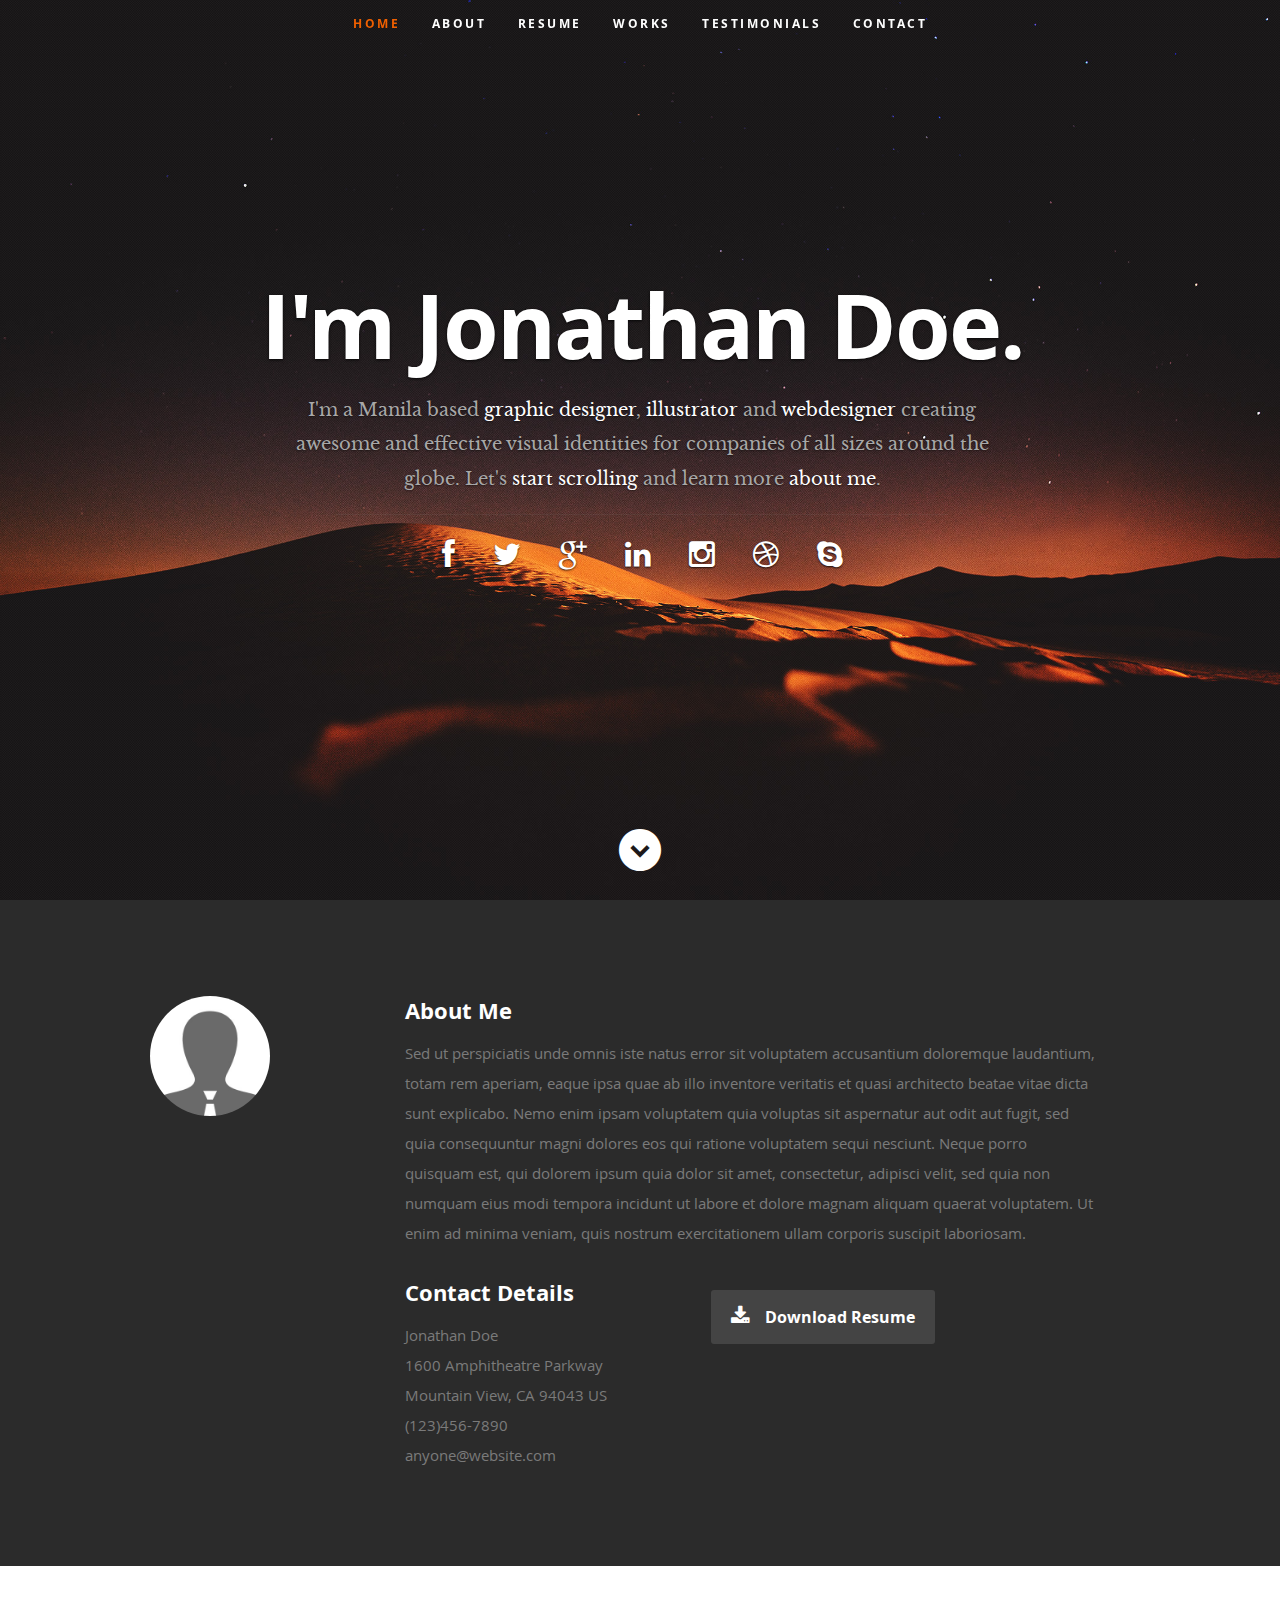
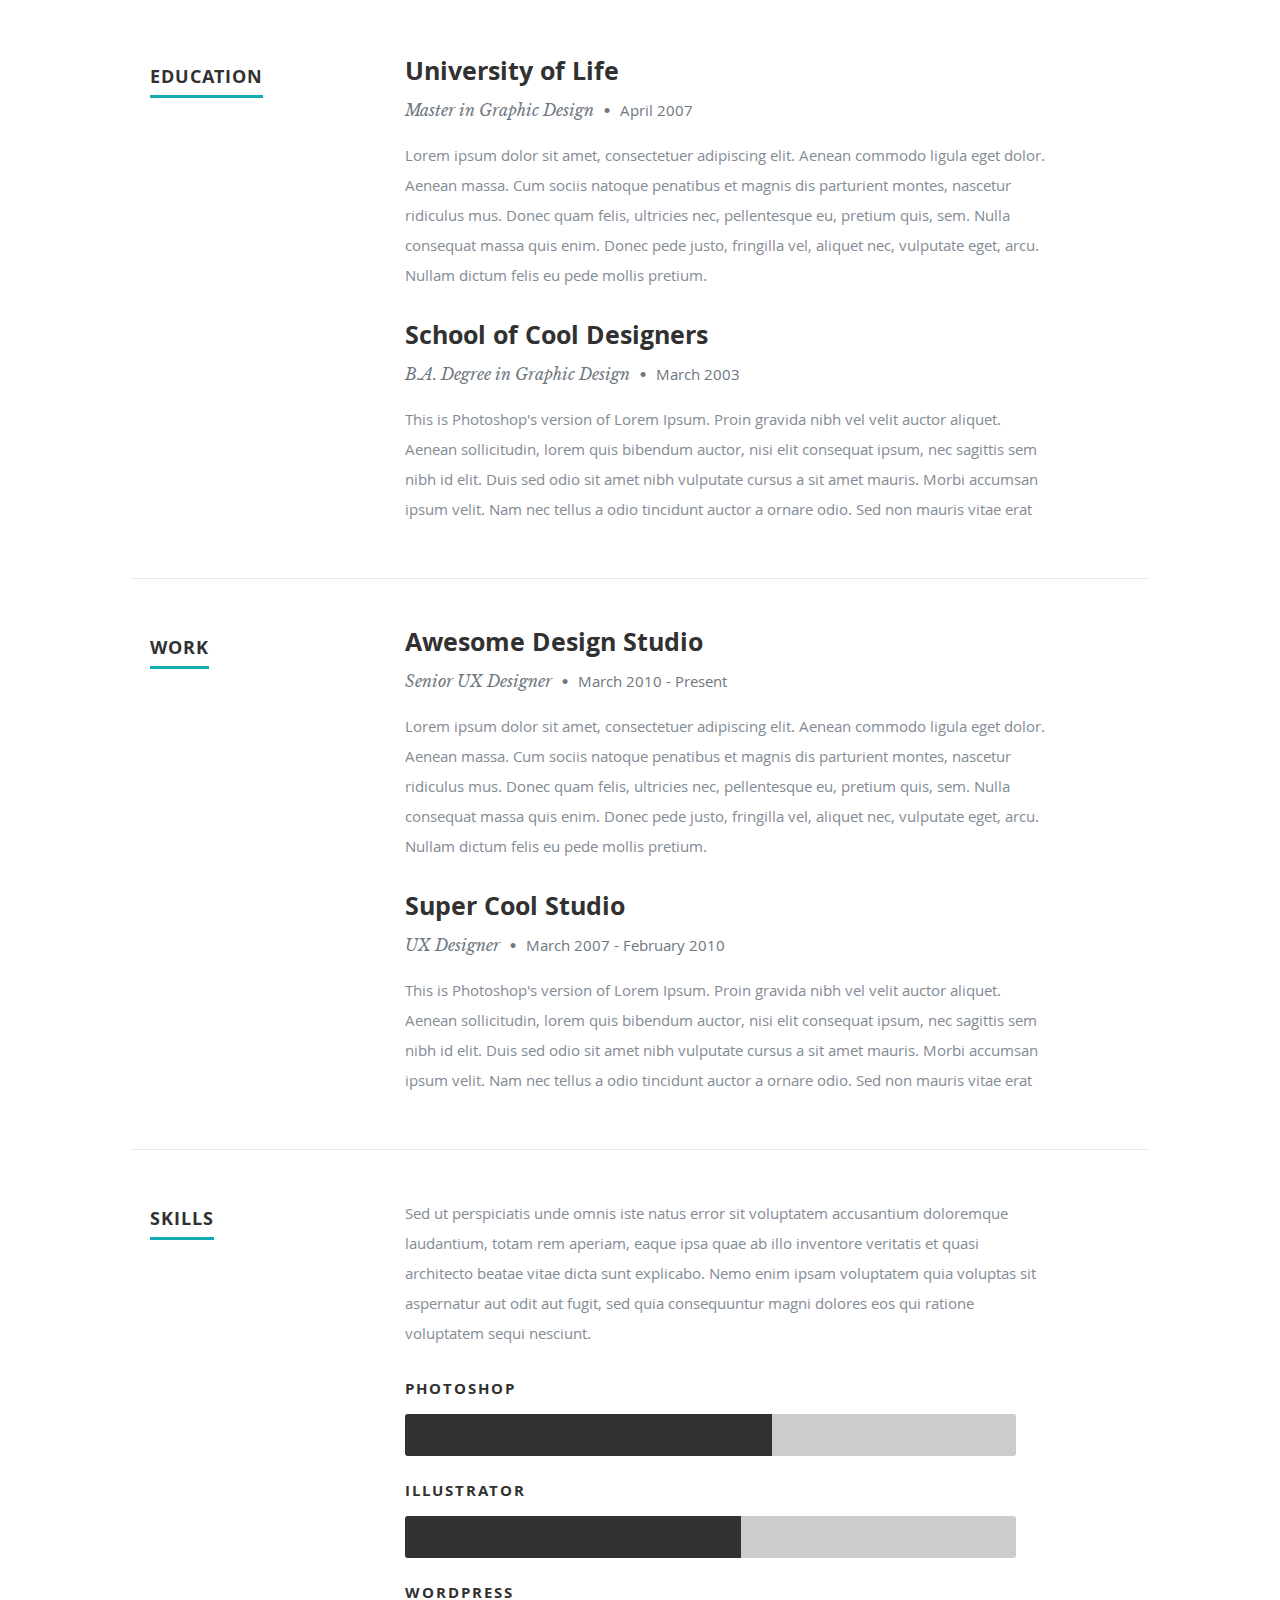
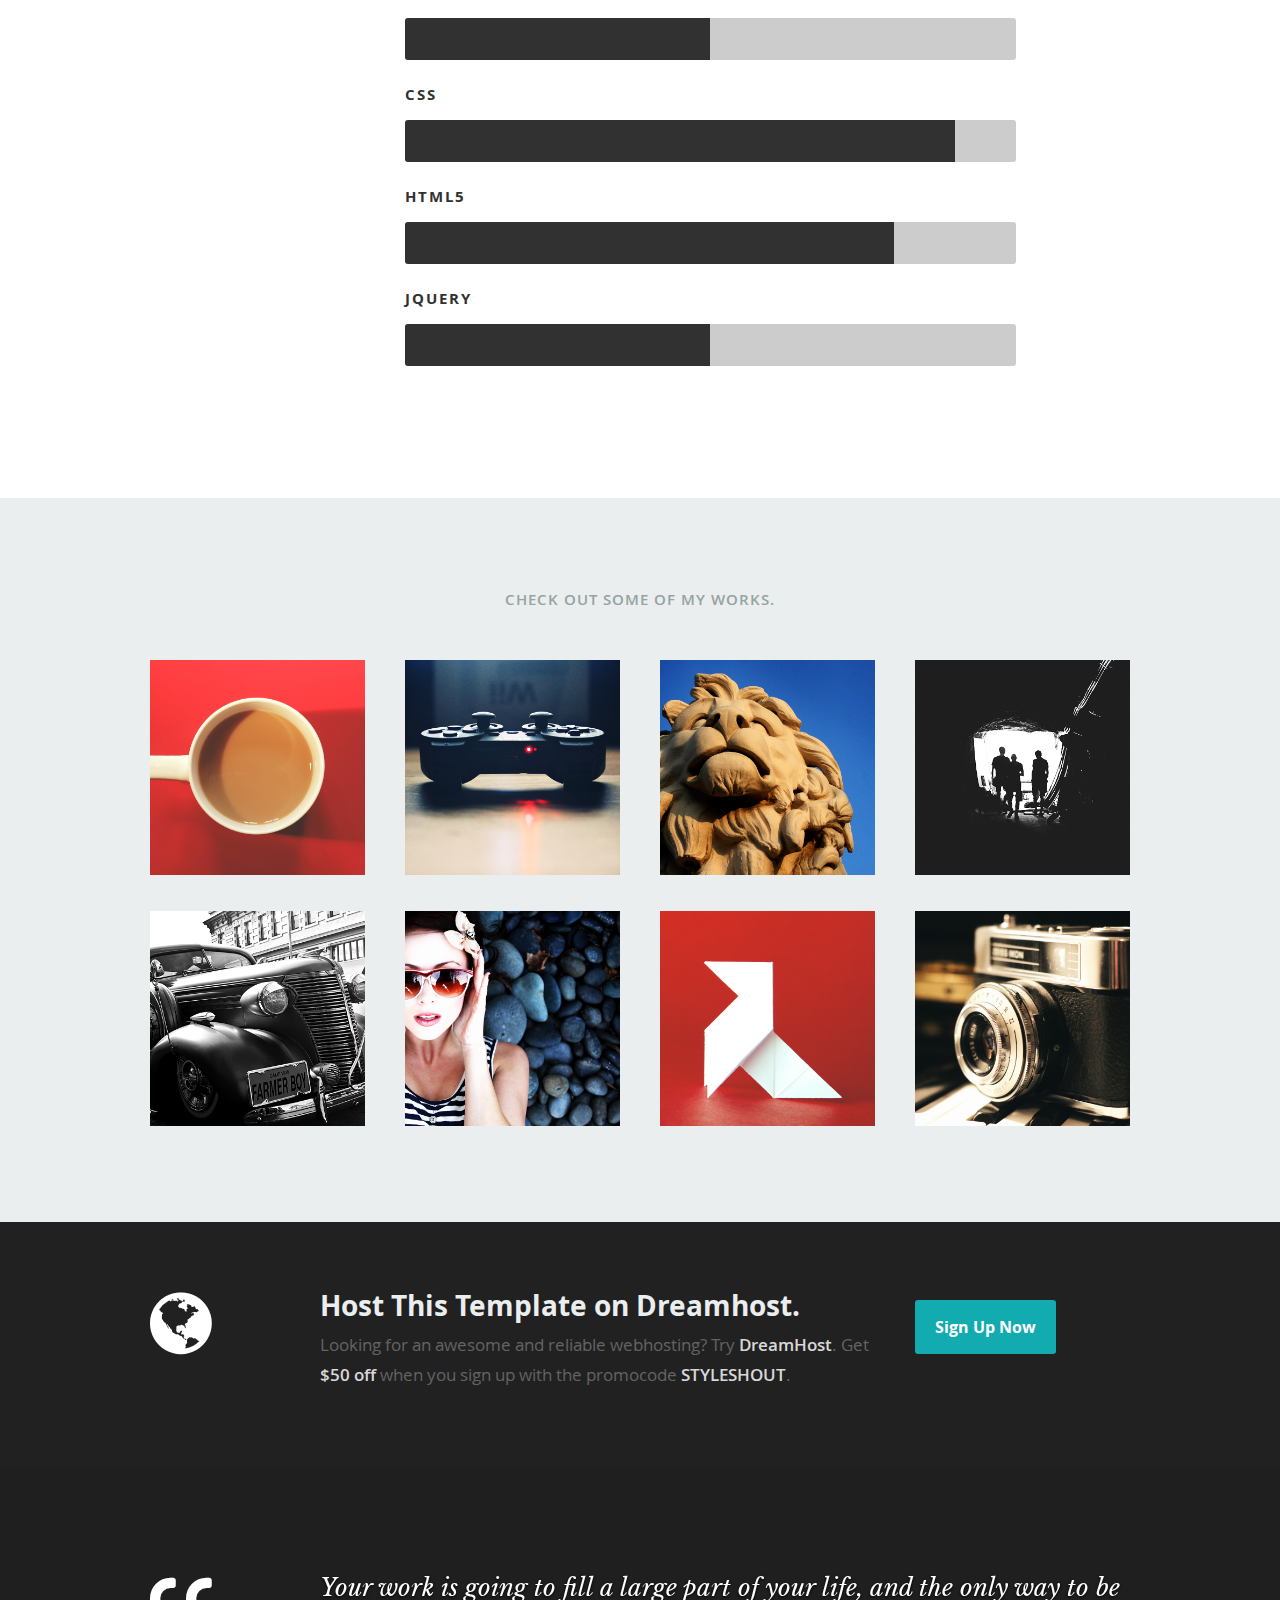
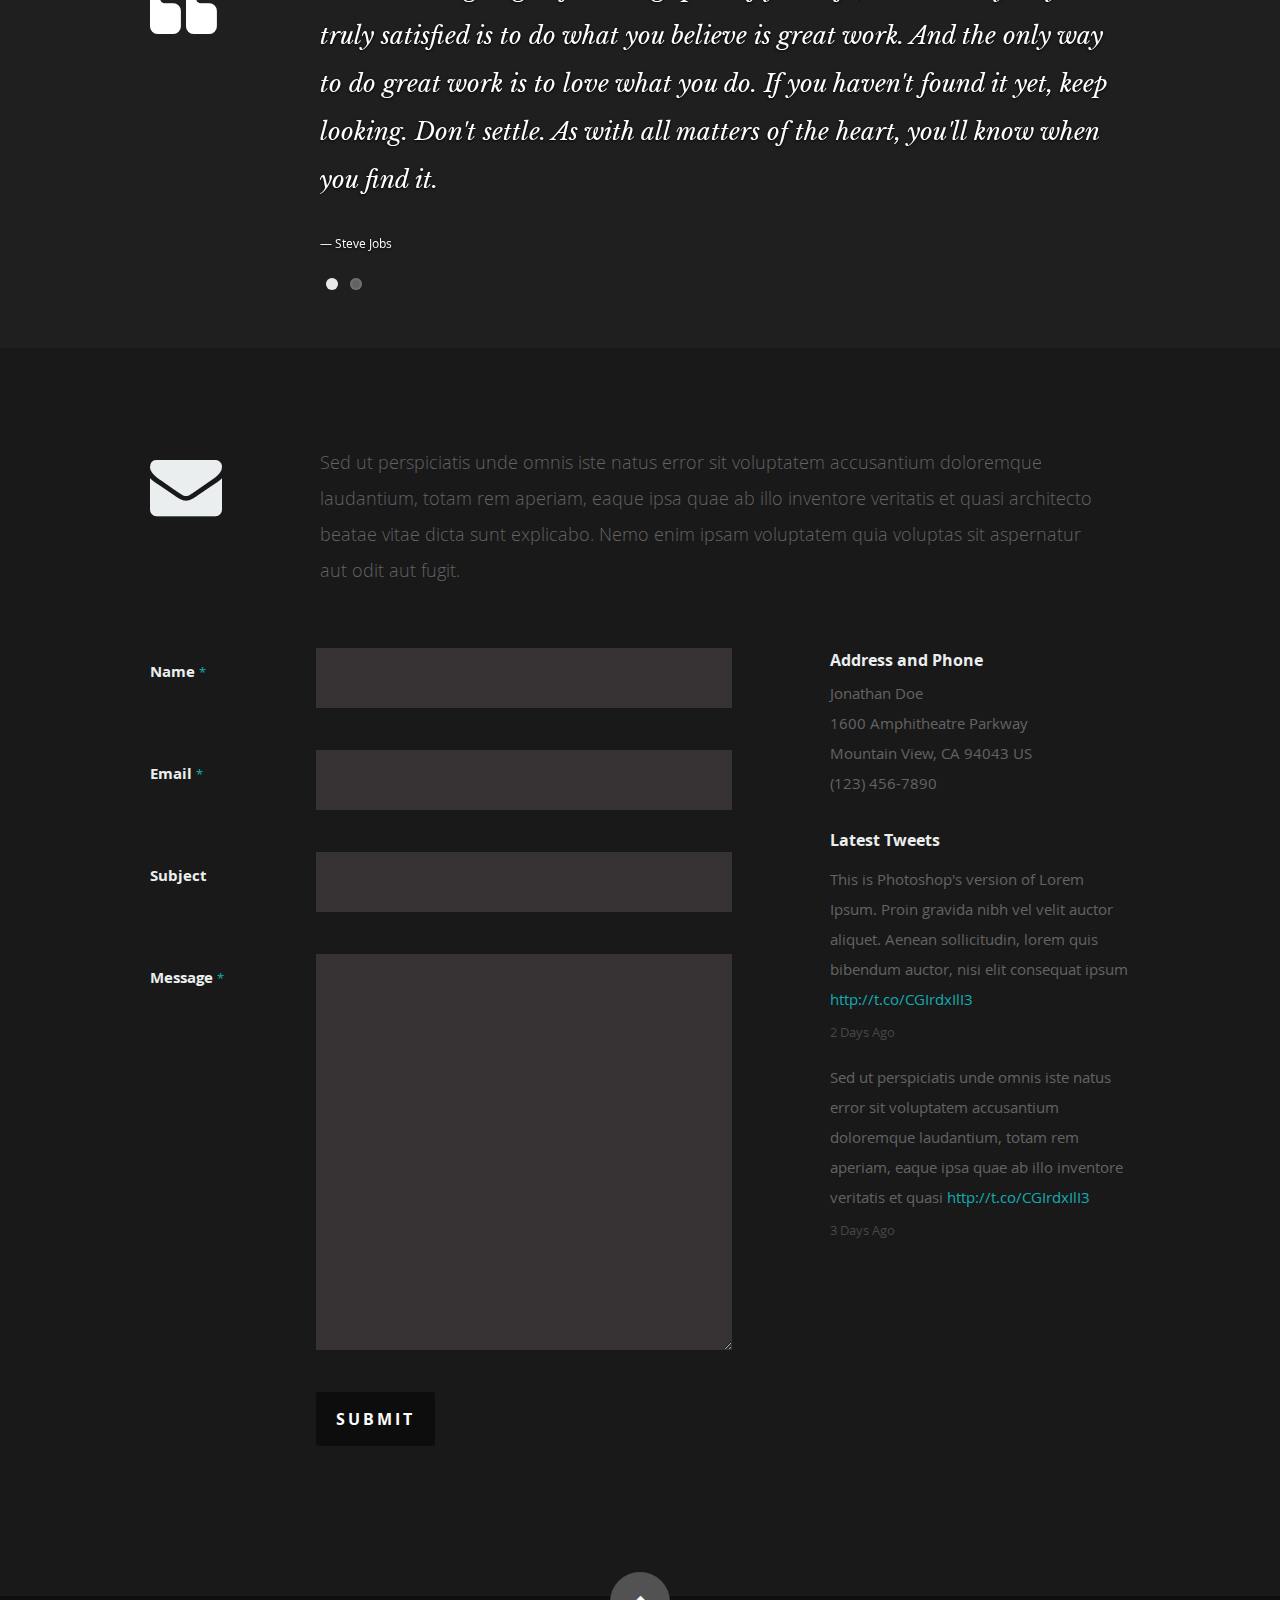
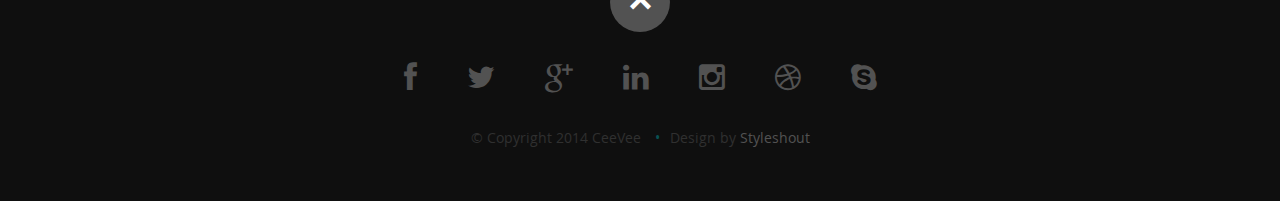
==== index.html @ 3785c9f3 "Hoan" ====
<!DOCTYPE html>
<!--[if lt IE 8 ]><html class="no-js ie ie7" lang="en"> <![endif]-->
<!--[if IE 8 ]><html class="no-js ie ie8" lang="en"> <![endif]-->
<!--[if (gte IE 8)|!(IE)]><!--><html class="no-js" lang="en"> <!--<![endif]-->
<head>

   <!--- Basic Page Needs
   ================================================== -->
   <meta charset="utf-8">
	<title>Ceevee - Free Responsive HTML5/CSS3 Template</title>
	<meta name="description" content="">
	<meta name="author" content="">

   <!-- Mobile Specific Metas
   ================================================== -->
	<meta name="viewport" content="width=device-width, initial-scale=1, maximum-scale=1">

	<!-- CSS
    ================================================== -->
   <link rel="stylesheet" href="css/default.css">
	<link rel="stylesheet" href="css/layout.css">
   <link rel="stylesheet" href="css/media-queries.css">
   <link rel="stylesheet" href="css/magnific-popup.css">

   <!-- Script
   ================================================== -->
	<script src="js/modernizr.js"></script>

   <!-- Favicons
	================================================== -->
	<link rel="shortcut icon" href="favicon.png" >

</head>

<body>

   <!-- Header
   ================================================== -->
   <header id="home">

      <nav id="nav-wrap">

         <a class="mobile-btn" href="#nav-wrap" title="Show navigation">Show navigation</a>
	      <a class="mobile-btn" href="#" title="Hide navigation">Hide navigation</a>

         <ul id="nav" class="nav">
            <li class="current"><a class="smoothscroll" href="#home">Home</a></li>
            <li><a class="smoothscroll" href="#about">About</a></li>
	         <li><a class="smoothscroll" href="#resume">Resume</a></li>
            <li><a class="smoothscroll" href="#portfolio">Works</a></li>
            <li><a class="smoothscroll" href="#testimonials">Testimonials</a></li>
            <li><a class="smoothscroll" href="#contact">Contact</a></li>
         </ul> <!-- end #nav -->

      </nav> <!-- end #nav-wrap -->

      <div class="row banner">
         <div class="banner-text">
            <h1 class="responsive-headline">I'm Jonathan Doe.</h1>
            <h3>I'm a Manila based <span>graphic designer</span>, <span>illustrator</span> and <span>webdesigner</span> creating awesome and
            effective visual identities for companies of all sizes around the globe. Let's <a class="smoothscroll" href="#about">start scrolling</a>
            and learn more <a class="smoothscroll" href="#about">about me</a>.</h3>
            <hr />
            <ul class="social">
               <li><a href="#"><i class="fa fa-facebook"></i></a></li>
               <li><a href="#"><i class="fa fa-twitter"></i></a></li>
               <li><a href="#"><i class="fa fa-google-plus"></i></a></li>
               <li><a href="#"><i class="fa fa-linkedin"></i></a></li>
               <li><a href="#"><i class="fa fa-instagram"></i></a></li>
               <li><a href="#"><i class="fa fa-dribbble"></i></a></li>
               <li><a href="#"><i class="fa fa-skype"></i></a></li>
            </ul>
         </div>
      </div>

      <p class="scrolldown">
         <a class="smoothscroll" href="#about"><i class="icon-down-circle"></i></a>
      </p>

   </header> <!-- Header End -->


   <!-- About Section
   ================================================== -->
   <section id="about">

      <div class="row">

         <div class="three columns">

            <img class="profile-pic"  src="images/profilepic.jpg" alt="" />

         </div>

         <div class="nine columns main-col">

            <h2>About Me</h2>

            <p>Sed ut perspiciatis unde omnis iste natus error sit voluptatem accusantium doloremque laudantium, totam rem aperiam,
            eaque ipsa quae ab illo inventore veritatis et quasi architecto beatae vitae dicta sunt explicabo. Nemo enim ipsam
            voluptatem quia voluptas sit aspernatur aut odit aut fugit, sed quia consequuntur magni dolores eos qui ratione
            voluptatem sequi nesciunt. Neque porro quisquam est, qui dolorem ipsum quia dolor sit amet, consectetur, adipisci velit,
            sed quia non numquam eius modi tempora incidunt ut labore et dolore magnam aliquam quaerat voluptatem.
            Ut enim ad minima veniam, quis nostrum exercitationem ullam corporis suscipit laboriosam.
            </p>

            <div class="row">

               <div class="columns contact-details">

                  <h2>Contact Details</h2>
                  <p class="address">
						   <span>Jonathan Doe</span><br>
						   <span>1600 Amphitheatre Parkway<br>
						         Mountain View, CA 94043 US
                     </span><br>
						   <span>(123)456-7890</span><br>
                     <span>anyone@website.com</span>
					   </p>

               </div>

               <div class="columns download">
                  <p>
                     <a href="#" class="button"><i class="fa fa-download"></i>Download Resume</a>
                  </p>
               </div>

            </div> <!-- end row -->

         </div> <!-- end .main-col -->

      </div>

   </section> <!-- About Section End-->


   <!-- Resume Section
   ================================================== -->
   <section id="resume">

      <!-- Education
      ----------------------------------------------- -->
      <div class="row education">

         <div class="three columns header-col">
            <h1><span>Education</span></h1>
         </div>

         <div class="nine columns main-col">

            <div class="row item">

               <div class="twelve columns">

                  <h3>University of Life</h3>
                  <p class="info">Master in Graphic Design <span>&bull;</span> <em class="date">April 2007</em></p>

                  <p>
                  Lorem ipsum dolor sit amet, consectetuer adipiscing elit. Aenean commodo ligula eget dolor. Aenean massa.
                  Cum sociis natoque penatibus et magnis dis parturient montes, nascetur ridiculus mus. Donec quam felis,
                  ultricies nec, pellentesque eu, pretium quis, sem. Nulla consequat massa quis enim.
                  Donec pede justo, fringilla vel, aliquet nec, vulputate eget, arcu. Nullam dictum felis eu pede mollis pretium.
                  </p>

               </div>

            </div> <!-- item end -->

            <div class="row item">

               <div class="twelve columns">

                  <h3>School of Cool Designers</h3>
                  <p class="info">B.A. Degree in Graphic Design <span>&bull;</span> <em class="date">March 2003</em></p>

                  <p>
                  This is Photoshop's version  of Lorem Ipsum. Proin gravida nibh vel velit auctor aliquet.
                  Aenean sollicitudin, lorem quis bibendum auctor, nisi elit consequat ipsum, nec sagittis sem
                  nibh id elit. Duis sed odio sit amet nibh vulputate cursus a sit amet mauris. Morbi accumsan
                  ipsum velit. Nam nec tellus a odio tincidunt auctor a ornare odio. Sed non  mauris vitae erat
                  </p>

               </div>

            </div> <!-- item end -->

         </div> <!-- main-col end -->

      </div> <!-- End Education -->


      <!-- Work
      ----------------------------------------------- -->
      <div class="row work">

         <div class="three columns header-col">
            <h1><span>Work</span></h1>
         </div>

         <div class="nine columns main-col">

            <div class="row item">

               <div class="twelve columns">

                  <h3>Awesome Design Studio</h3>
                  <p class="info">Senior UX Designer <span>&bull;</span> <em class="date">March 2010 - Present</em></p>

                  <p>
                  Lorem ipsum dolor sit amet, consectetuer adipiscing elit. Aenean commodo ligula eget dolor. Aenean massa.
                  Cum sociis natoque penatibus et magnis dis parturient montes, nascetur ridiculus mus. Donec quam felis,
                  ultricies nec, pellentesque eu, pretium quis, sem. Nulla consequat massa quis enim.
                  Donec pede justo, fringilla vel, aliquet nec, vulputate eget, arcu. Nullam dictum felis eu pede mollis pretium.
                  </p>

               </div>

            </div> <!-- item end -->

            <div class="row item">

               <div class="twelve columns">

                  <h3>Super Cool Studio</h3>
                  <p class="info">UX Designer <span>&bull;</span> <em class="date">March 2007 - February 2010</em></p>

                  <p>
                  This is Photoshop's version  of Lorem Ipsum. Proin gravida nibh vel velit auctor aliquet.
                  Aenean sollicitudin, lorem quis bibendum auctor, nisi elit consequat ipsum, nec sagittis sem
                  nibh id elit. Duis sed odio sit amet nibh vulputate cursus a sit amet mauris. Morbi accumsan
                  ipsum velit. Nam nec tellus a odio tincidunt auctor a ornare odio. Sed non  mauris vitae erat
                  </p>

               </div>

            </div> <!-- item end -->

         </div> <!-- main-col end -->

      </div> <!-- End Work -->


      <!-- Skills
      ----------------------------------------------- -->
      <div class="row skill">

         <div class="three columns header-col">
            <h1><span>Skills</span></h1>
         </div>

         <div class="nine columns main-col">

            <p>Sed ut perspiciatis unde omnis iste natus error sit voluptatem accusantium doloremque laudantium, totam rem aperiam,
            eaque ipsa quae ab illo inventore veritatis et quasi architecto beatae vitae dicta sunt explicabo. Nemo enim ipsam
            voluptatem quia voluptas sit aspernatur aut odit aut fugit, sed quia consequuntur magni dolores eos qui ratione
            voluptatem sequi nesciunt.
            </p>

				<div class="bars">

				   <ul class="skills">
					   <li><span class="bar-expand photoshop"></span><em>Photoshop</em></li>
                  <li><span class="bar-expand illustrator"></span><em>Illustrator</em></li>
						<li><span class="bar-expand wordpress"></span><em>Wordpress</em></li>
						<li><span class="bar-expand css"></span><em>CSS</em></li>
						<li><span class="bar-expand html5"></span><em>HTML5</em></li>
                  <li><span class="bar-expand jquery"></span><em>jQuery</em></li>
					</ul>

				</div><!-- end skill-bars -->

			</div> <!-- main-col end -->

      </div> <!-- End skills -->

   </section> <!-- Resume Section End-->


   <!-- Portfolio Section
   ================================================== -->
   <section id="portfolio">

      <div class="row">

         <div class="twelve columns collapsed">

            <h1>Check Out Some of My Works.</h1>

            <!-- portfolio-wrapper -->
            <div id="portfolio-wrapper" class="bgrid-quarters s-bgrid-thirds cf">

          	   <div class="columns portfolio-item">
                  <div class="item-wrap">

                     <a href="#modal-01" title="">
                        <img alt="" src="images/portfolio/coffee.jpg">
                        <div class="overlay">
                           <div class="portfolio-item-meta">
          					      <h5>Coffee</h5>
                              <p>Illustrration</p>
          					   </div>
                        </div>
                        <div class="link-icon"><i class="icon-plus"></i></div>
                     </a>

                  </div>
          		</div> <!-- item end -->

               <div class="columns portfolio-item">
                  <div class="item-wrap">

                     <a href="#modal-02" title="">
                        <img alt="" src="images/portfolio/console.jpg">
                        <div class="overlay">
                           <div class="portfolio-item-meta">
          					      <h5>Console</h5>
                              <p>Web Development</p>
          					   </div>
                        </div>
                        <div class="link-icon"><i class="icon-plus"></i></div>
                     </a>

                  </div>
          		</div> <!-- item end -->

               <div class="columns portfolio-item">
                  <div class="item-wrap">

                     <a href="#modal-03" title="">
                        <img alt="" src="images/portfolio/judah.jpg">
                        <div class="overlay">
                           <div class="portfolio-item-meta">
          					      <h5>Judah</h5>
                              <p>Webdesign</p>
          					   </div>
                        </div>
                        <div class="link-icon"><i class="icon-plus"></i></div>
                     </a>

                  </div>
          		</div> <!-- item end -->

               <div class="columns portfolio-item">
                  <div class="item-wrap">

                     <a href="#modal-04" title="">
                        <img alt="" src="images/portfolio/into-the-light.jpg">
                        <div class="overlay">
                           <div class="portfolio-item-meta">
          					      <h5>Into The Light</h5>
                              <p>Photography</p>
          					   </div>
                        </div>
                        <div class="link-icon"><i class="icon-plus"></i></div>
                     </a>

                  </div>
          		</div> <!-- item end -->

               <div class="columns portfolio-item">
                  <div class="item-wrap">

                     <a href="#modal-05" title="">
                        <img alt="" src="images/portfolio/farmerboy.jpg">
                        <div class="overlay">
                           <div class="portfolio-item-meta">
          					      <h5>Farmer Boy</h5>
                              <p>Branding</p>
          					   </div>
                        </div>
                        <div class="link-icon"><i class="icon-plus"></i></div>
                     </a>

                  </div>
          		</div> <!-- item end -->

               <div class="columns portfolio-item">
                  <div class="item-wrap">

                     <a href="#modal-06" title="">
                        <img alt="" src="images/portfolio/girl.jpg">
                        <div class="overlay">
                           <div class="portfolio-item-meta">
          					      <h5>Girl</h5>
                              <p>Photography</p>
          					   </div>
                        </div>
                        <div class="link-icon"><i class="icon-plus"></i></div>
                     </a>

                  </div>
          		</div> <!-- item end -->

               <div class="columns portfolio-item">
                  <div class="item-wrap">

                     <a href="#modal-07" title="">
                        <img alt="" src="images/portfolio/origami.jpg">
                        <div class="overlay">
                           <div class="portfolio-item-meta">
          					      <h5>Origami</h5>
                              <p>Illustrration</p>
          					   </div>
                        </div>
                        <div class="link-icon"><i class="icon-plus"></i></div>
                     </a>

                  </div>
          		</div> <!-- item end -->

               <div class="columns portfolio-item">
                  <div class="item-wrap">

                     <a href="#modal-08" title="">
                        <img alt="" src="images/portfolio/retrocam.jpg">
                        <div class="overlay">
                           <div class="portfolio-item-meta">
          					      <h5>Retrocam</h5>
                              <p>Web Development</p>
          					   </div>
                        </div>
                        <div class="link-icon"><i class="icon-plus"></i></div>
                     </a>

                  </div>
          		</div>  <!-- item end -->

            </div> <!-- portfolio-wrapper end -->

         </div> <!-- twelve columns end -->


         <!-- Modal Popup
	      --------------------------------------------------------------- -->

         <div id="modal-01" class="popup-modal mfp-hide">

		      <img class="scale-with-grid" src="images/portfolio/modals/m-coffee.jpg" alt="" />

		      <div class="description-box">
			      <h4>Coffee Cup</h4>
			      <p>Proin gravida nibh vel velit auctor aliquet. Aenean sollicitudin, lorem quis bibendum auctor, nisi elit consequat ipsum, nec sagittis sem nibh id elit.</p>
               <span class="categories"><i class="fa fa-tag"></i>Branding, Webdesign</span>
		      </div>

            <div class="link-box">
               <a href="http://www.behance.net">Details</a>
		         <a class="popup-modal-dismiss">Close</a>
            </div>

	      </div><!-- modal-01 End -->

         <div id="modal-02" class="popup-modal mfp-hide">

		      <img class="scale-with-grid" src="images/portfolio/modals/m-console.jpg" alt="" />

		      <div class="description-box">
			      <h4>Console</h4>
			      <p>Proin gravida nibh vel velit auctor aliquet. Aenean sollicitudin, lorem quis bibendum auctor, nisi elit consequat ipsum, nec sagittis sem nibh id elit.</p>
               <span class="categories"><i class="fa fa-tag"></i>Branding, Web Development</span>
		      </div>

            <div class="link-box">
               <a href="http://www.behance.net">Details</a>
		         <a class="popup-modal-dismiss">Close</a>
            </div>

	      </div><!-- modal-02 End -->

         <div id="modal-03" class="popup-modal mfp-hide">

		      <img class="scale-with-grid" src="images/portfolio/modals/m-judah.jpg" alt="" />

		      <div class="description-box">
			      <h4>Judah</h4>
			      <p>Proin gravida nibh vel velit auctor aliquet. Aenean sollicitudin, lorem quis bibendum auctor, nisi elit consequat ipsum, nec sagittis sem nibh id elit.</p>
               <span class="categories"><i class="fa fa-tag"></i>Branding</span>
		      </div>

            <div class="link-box">
               <a href="http://www.behance.net">Details</a>
		         <a class="popup-modal-dismiss">Close</a>
            </div>

	      </div><!-- modal-03 End -->

         <div id="modal-04" class="popup-modal mfp-hide">

		      <img class="scale-with-grid" src="images/portfolio/modals/m-intothelight.jpg" alt="" />

		      <div class="description-box">
			      <h4>Into the Light</h4>
			      <p>Proin gravida nibh vel velit auctor aliquet. Aenean sollicitudin, lorem quis bibendum auctor, nisi elit consequat ipsum, nec sagittis sem nibh id elit.</p>
               <span class="categories"><i class="fa fa-tag"></i>Photography</span>
		      </div>

            <div class="link-box">
               <a href="http://www.behance.net">Details</a>
		         <a class="popup-modal-dismiss">Close</a>
            </div>

	      </div><!-- modal-04 End -->

         <div id="modal-05" class="popup-modal mfp-hide">

		      <img class="scale-with-grid" src="images/portfolio/modals/m-farmerboy.jpg" alt="" />

		      <div class="description-box">
			      <h4>Farmer Boy</h4>
			      <p>Proin gravida nibh vel velit auctor aliquet. Aenean sollicitudin, lorem quis bibendum auctor, nisi elit consequat ipsum, nec sagittis sem nibh id elit.</p>
               <span class="categories"><i class="fa fa-tag"></i>Branding, Webdesign</span>
		      </div>

            <div class="link-box">
               <a href="http://www.behance.net">Details</a>
		         <a class="popup-modal-dismiss">Close</a>
            </div>

	      </div><!-- modal-05 End -->

         <div id="modal-06" class="popup-modal mfp-hide">

		      <img class="scale-with-grid" src="images/portfolio/modals/m-girl.jpg" alt="" />

		      <div class="description-box">
			      <h4>Girl</h4>
			      <p>Proin gravida nibh vel velit auctor aliquet. Aenean sollicitudin, lorem quis bibendum auctor, nisi elit consequat ipsum, nec sagittis sem nibh id elit.</p>
               <span class="categories"><i class="fa fa-tag"></i>Photography</span>
		      </div>

            <div class="link-box">
               <a href="http://www.behance.net">Details</a>
		         <a class="popup-modal-dismiss">Close</a>
            </div>

	      </div><!-- modal-06 End -->

         <div id="modal-07" class="popup-modal mfp-hide">

		      <img class="scale-with-grid" src="images/portfolio/modals/m-origami.jpg" alt="" />

		      <div class="description-box">
			      <h4>Origami</h4>
			      <p>Proin gravida nibh vel velit auctor aliquet. Aenean sollicitudin, lorem quis bibendum auctor, nisi elit consequat ipsum, nec sagittis sem nibh id elit.</p>
               <span class="categories"><i class="fa fa-tag"></i>Branding, Illustration</span>
		      </div>

            <div class="link-box">
               <a href="http://www.behance.net">Details</a>
		         <a class="popup-modal-dismiss">Close</a>
            </div>

	      </div><!-- modal-07 End -->

         <div id="modal-08" class="popup-modal mfp-hide">

		      <img class="scale-with-grid" src="images/portfolio/modals/m-retrocam.jpg" alt="" />

		      <div class="description-box">
			      <h4>Retrocam</h4>
			      <p>Proin gravida nibh vel velit auctor aliquet. Aenean sollicitudin, lorem quis bibendum auctor, nisi elit consequat ipsum, nec sagittis sem nibh id elit.</p>
               <span class="categories"><i class="fa fa-tag"></i>Webdesign, Photography</span>
		      </div>

            <div class="link-box">
               <a href="http://www.behance.net">Details</a>
		         <a class="popup-modal-dismiss">Close</a>
            </div>

	      </div><!-- modal-01 End -->


      </div> <!-- row End -->

   </section> <!-- Portfolio Section End-->


   <!-- Call-To-Action Section
   ================================================== -->
   <section id="call-to-action">

      <div class="row">

         <div class="two columns header-col">

            <h1><span>Get Hosting.</span></h1>

         </div>

         <div class="seven columns">

            <h2><a href="http://www.dreamhost.com/r.cgi?287326|STYLESHOUT">Host This Template on Dreamhost.</a></h2>
            <p>Looking for an awesome and reliable webhosting? Try <a href="http://www.dreamhost.com/r.cgi?287326|STYLESHOUT"><span>DreamHost</span></a>.
					Get <span>$50 off</span> when you sign up with the promocode <span>STYLESHOUT</span>. 
					<!-- Simply type	the promocode in the box labeled “Promo Code” when placing your order. --></p>

         </div>

         <div class="three columns action">

            <a href="http://www.dreamhost.com/r.cgi?287326|STYLESHOUT" class="button">Sign Up Now</a>

         </div>

      </div>

   </section> <!-- Call-To-Action Section End-->


   <!-- Testimonials Section
   ================================================== -->
   <section id="testimonials">

      <div class="text-container">

         <div class="row">

            <div class="two columns header-col">

               <h1><span>Client Testimonials</span></h1>

            </div>

            <div class="ten columns flex-container">

               <div class="flexslider">

                  <ul class="slides">

                     <li>
                        <blockquote>
                           <p>Your work is going to fill a large part of your life, and the only way to be truly satisfied is
                           to do what you believe is great work. And the only way to do great work is to love what you do.
                           If you haven't found it yet, keep looking. Don't settle. As with all matters of the heart, you'll know when you find it.
                           </p>
                           <cite>Steve Jobs</cite>
                        </blockquote>
                     </li> <!-- slide ends -->

                     <li>
                        <blockquote>
                           <p>This is Photoshop's version  of Lorem Ipsum. Proin gravida nibh vel velit auctor aliquet.
                           Aenean sollicitudin, lorem quis bibendum auctor, nisi elit consequat ipsum, nec sagittis sem
                           nibh id elit. Duis sed odio sit amet nibh vulputate cursus a sit amet mauris.
                           </p>
                           <cite>Mr. Adobe</cite>
                        </blockquote>
                     </li> <!-- slide ends -->

                  </ul>

               </div> <!-- div.flexslider ends -->

            </div> <!-- div.flex-container ends -->

         </div> <!-- row ends -->

       </div>  <!-- text-container ends -->

   </section> <!-- Testimonials Section End-->


   <!-- Contact Section
   ================================================== -->
   <section id="contact">

         <div class="row section-head">

            <div class="two columns header-col">

               <h1><span>Get In Touch.</span></h1>

            </div>

            <div class="ten columns">

                  <p class="lead">Sed ut perspiciatis unde omnis iste natus error sit voluptatem accusantium doloremque laudantium, totam rem aperiam,
                  eaque ipsa quae ab illo inventore veritatis et quasi architecto beatae vitae dicta sunt explicabo. Nemo enim ipsam
                  voluptatem quia voluptas sit aspernatur aut odit aut fugit.
                  </p>

            </div>

         </div>

         <div class="row">

            <div class="eight columns">

               <!-- form -->
               <form action="" method="post" id="contactForm" name="contactForm">
					<fieldset>

                  <div>
						   <label for="contactName">Name <span class="required">*</span></label>
						   <input type="text" value="" size="35" id="contactName" name="contactName">
                  </div>

                  <div>
						   <label for="contactEmail">Email <span class="required">*</span></label>
						   <input type="text" value="" size="35" id="contactEmail" name="contactEmail">
                  </div>

                  <div>
						   <label for="contactSubject">Subject</label>
						   <input type="text" value="" size="35" id="contactSubject" name="contactSubject">
                  </div>

                  <div>
                     <label for="contactMessage">Message <span class="required">*</span></label>
                     <textarea cols="50" rows="15" id="contactMessage" name="contactMessage"></textarea>
                  </div>

                  <div>
                     <button class="submit">Submit</button>
                     <span id="image-loader">
                        <img alt="" src="images/loader.gif">
                     </span>
                  </div>

					</fieldset>
				   </form> <!-- Form End -->

               <!-- contact-warning -->
               <div id="message-warning"> Error boy</div>
               <!-- contact-success -->
				   <div id="message-success">
                  <i class="fa fa-check"></i>Your message was sent, thank you!<br>
				   </div>

            </div>


            <aside class="four columns footer-widgets">

               <div class="widget widget_contact">

					   <h4>Address and Phone</h4>
					   <p class="address">
						   Jonathan Doe<br>
						   1600 Amphitheatre Parkway <br>
						   Mountain View, CA 94043 US<br>
						   <span>(123) 456-7890</span>
					   </p>

				   </div>

               <div class="widget widget_tweets">

                  <h4 class="widget-title">Latest Tweets</h4>

                  <ul id="twitter">
                     <li>
                        <span>
                        This is Photoshop's version  of Lorem Ipsum. Proin gravida nibh vel velit auctor aliquet.
                        Aenean sollicitudin, lorem quis bibendum auctor, nisi elit consequat ipsum
                        <a href="#">http://t.co/CGIrdxIlI3</a>
                        </span>
                        <b><a href="#">2 Days Ago</a></b>
                     </li>
                     <li>
                        <span>
                        Sed ut perspiciatis unde omnis iste natus error sit voluptatem accusantium doloremque laudantium, totam rem aperiam,
                        eaque ipsa quae ab illo inventore veritatis et quasi
                        <a href="#">http://t.co/CGIrdxIlI3</a>
                        </span>
                        <b><a href="#">3 Days Ago</a></b>
                     </li>
                  </ul>

		         </div>

            </aside>

      </div>

   </section> <!-- Contact Section End-->


   <!-- footer
   ================================================== -->
   <footer>

      <div class="row">

         <div class="twelve columns">

            <ul class="social-links">
               <li><a href="#"><i class="fa fa-facebook"></i></a></li>
               <li><a href="#"><i class="fa fa-twitter"></i></a></li>
               <li><a href="#"><i class="fa fa-google-plus"></i></a></li>
               <li><a href="#"><i class="fa fa-linkedin"></i></a></li>
               <li><a href="#"><i class="fa fa-instagram"></i></a></li>
               <li><a href="#"><i class="fa fa-dribbble"></i></a></li>
               <li><a href="#"><i class="fa fa-skype"></i></a></li>
            </ul>

            <ul class="copyright">
               <li>&copy; Copyright 2014 CeeVee</li>
               <li>Design by <a title="Styleshout" href="http://www.styleshout.com/">Styleshout</a></li>   
            </ul>

         </div>

         <div id="go-top"><a class="smoothscroll" title="Back to Top" href="#home"><i class="icon-up-open"></i></a></div>

      </div>

   </footer> <!-- Footer End-->

   <!-- Java Script
   ================================================== -->
   <script src="http://ajax.googleapis.com/ajax/libs/jquery/1.10.2/jquery.min.js"></script>
   <script>window.jQuery || document.write('<script src="js/jquery-1.10.2.min.js"><\/script>')</script>
   <script type="text/javascript" src="js/jquery-migrate-1.2.1.min.js"></script>

   <script src="js/jquery.flexslider.js"></script>
   <script src="js/waypoints.js"></script>
   <script src="js/jquery.fittext.js"></script>
   <script src="js/magnific-popup.js"></script>
   <script src="js/init.js"></script>

</body>

</html>
---- css/default.css ----
/*
=====================================================================
*   Ceevee v1.0 Default Stylesheet
*   url: styleshout.com
*   03-17-2014
=====================================================================

TOC:
a. Webfonts and Icon fonts
b. Reset
c. Default Styles
   1. Basic
   2. Typography
   3. Links
   4. Images
   5. Buttons
   6. Forms
d. Grid
e. Others
   1. Clearing
   2. Misc

=====================================================================  */

/* ------------------------------------------------------------------ */
/* a. Webfonts and Icon fonts
 ------------------------------------------------------------------ */

@import url("fonts.css");
@import url("fontello/css/fontello.css");
@import url("font-awesome/css/font-awesome.min.css");

/* ------------------------------------------------------------------
/* b. Reset
      Adapted from:
      Normalize.css - https://github.com/necolas/normalize.css/
      HTML5 Doctor Reset - html5doctor.com/html-5-reset-stylesheet/
/* ------------------------------------------------------------------ */

html, body, div, span, object, iframe,
h1, h2, h3, h4, h5, h6, p, blockquote, pre,
abbr, address, cite, code,
del, dfn, em, img, ins, kbd, q, samp,
small, strong, sub, sup, var,
b, i,
dl, dt, dd, ol, ul, li,
fieldset, form, label, legend,
table, caption, tbody, tfoot, thead, tr, th, td,
article, aside, canvas, details, figcaption, figure,
footer, header, hgroup, menu, nav, section, summary,
time, mark, audio, video {
   margin: 0;
   padding: 0;
   border: 0;
   outline: 0;
   font-size: 100%;
   vertical-align: baseline;
   background: transparent;
}

article,aside,details,figcaption,figure,
footer,header,hgroup,menu,nav,section {
   display: block;
}

audio,
canvas,
video {
   display: inline-block;
}

audio:not([controls]) {
   display: none;
   height: 0;
}

[hidden] { display: none; }

code, kbd, pre, samp {
   font-family: monospace, serif;
   font-size: 1em;
}

pre {
   white-space: pre;
   white-space: pre-wrap;
   word-wrap: break-word;
}

blockquote, q { quotes: &#8220 &#8220; }

blockquote:before, blockquote:after,
q:before, q:after {
   content: '';
   content: none;
}

ins {
   background-color: #ff9;
   color: #000;
   text-decoration: none;
}

mark {
   background-color: #A7F4F6;
   color: #555;
}

del { text-decoration: line-through; }

abbr[title], dfn[title] {
   border-bottom: 1px dotted;
   cursor: help;
}

table {
   border-collapse: collapse;
   border-spacing: 0;
}


/* ------------------------------------------------------------------ */
/* c. Default and Basic Styles
      Adapted from:
      Skeleton CSS Framework - http://www.getskeleton.com/
      Typeplate Typographic Starter Kit - http://typeplate.com/
/* ------------------------------------------------------------------ */

/*  1. Basic  ------------------------------------------------------- */

*,
*:before,
*:after {
   -moz-box-sizing: border-box;
   -webkit-box-sizing: border-box;
   box-sizing: border-box;
}

html {
   font-size: 62.5%;
   -webkit-font-smoothing: antialiased;
}

body {
   background: #fff;
   font-family: 'opensans-regular', sans-serif;
   font-weight: normal;
   font-size: 15px;
   line-height: 30px;
	color: #838C95;

   -webkit-font-smoothing: antialiased; /* Fix for webkit rendering */
	-webkit-text-size-adjust: 100%;
}

/*  2. Typography
       Vertical rhythm with leading derived from 6
--------------------------------------------------------------------- */

h1, h2, h3, h4, h5, h6 {
   color: #313131;
	font-family: 'opensans-bold', sans-serif;
   font-weight: normal;
}
h1 a, h2 a, h3 a, h4 a, h5 a, h6 a { font-weight: inherit; }
h1 { font-size: 38px; line-height: 42px; margin-bottom: 12px; letter-spacing: -1px; }
h2 { font-size: 28px; line-height: 36px; margin-bottom: 6px; }
h3 { font-size: 22px; line-height: 30px; margin-bottom: 12px; }
h4 { font-size: 20px; line-height: 30px; margin-bottom: 6px; }
h5 { font-size: 18px; line-height: 30px; }
h6 { font-size: 14px; line-height: 30px; }
.subheader { }

p { margin: 0 0 30px 0; }
p img { margin: 0; }
p.lead {
   font: 19px/36px 'opensans-light', sans-serif;
   margin-bottom: 18px;
}

/* for 'em' and 'strong' tags, font-size and line-height should be same with
the body tag due to rendering problems in some browsers */
em { font: 15px/30px 'opensans-italic', sans-serif; }
strong, b { font: 15px/30px 'opensans-bold', sans-serif; }
small { font-size: 11px; line-height: inherit; }

/*	Blockquotes */
blockquote {
   margin: 30px 0px;
   padding-left: 40px;
   position: relative;
}
blockquote:before {
   content: "\201C";
   opacity: 0.45;
   font-size: 80px;
   line-height: 0px;
   margin: 0;
   font-family: arial, sans-serif;

   position: absolute;
   top:  30px;
	left: 0;
}
blockquote p {
   font-family: 'librebaskerville-italic', serif;
   padding: 0;
   font-size: 18px;
   line-height: 36px;
}
blockquote cite {
   display: block;
   font-size: 12px;
   font-style: normal;
   line-height: 18px;
}
blockquote cite:before { content: "\2014 \0020"; }
blockquote cite a,
blockquote cite a:visited { color: #8B9798; border: none }

/* ---------------------------------------------------------------------
/*  Pull Quotes Markup
/*
    <aside class="pull-quote">
		<blockquote>
			<p></p>
		</blockquote>
	 </aside>
/*
/* --------------------------------------------------------------------- */
.pull-quote {
   position: relative;
	padding: 18px 30px 18px 0px;
}
.pull-quote:before,
.pull-quote:after {
	height: 1em;
	opacity: 0.45;
	position: absolute;
	font-size: 80px;
   font-family: Arial, Sans-Serif;
}
.pull-quote:before {
	content: "\201C";
	top:  33px;
	left: 0;
}
.pull-quote:after {
	content: '\201D';
	bottom: -33px;
	right: 0;
}
.pull-quote blockquote {
   margin: 0;
}
.pull-quote blockquote:before {
   content: none;
}

/* Abbreviations */
abbr {
   font-family: 'opensans-bold', sans-serif;
	font-variant: small-caps;
	text-transform: lowercase;
   letter-spacing: .5px;
	color: gray;
}
abbr:hover { cursor: help; }

/* drop cap */
.drop-cap:first-letter {
	float: left;
	margin: 0;
	padding: 14px 6px 0 0;
	font-size: 84px;
	font-family: /* Copperplate */ 'opensans-bold', sans-serif;
   line-height: 60px;
	text-indent: 0;
	background: transparent;
	color: inherit;
}

hr { border: solid #E3E3E3; border-width: 1px 0 0; clear: both; margin: 11px 0 30px; height: 0; }


/*  3. Links  ------------------------------------------------------- */

a, a:visited {
   text-decoration: none;
   outline: 0;
   color: #11ABB0;

   -webkit-transition: color .3s ease-in-out;
   -moz-transition: color .3s ease-in-out;
   -o-transition: color .3s ease-in-out;
   transition: color .3s ease-in-out;
}
a:hover, a:focus { color: #313131; }
p a, p a:visited { line-height: inherit; }


/*  4. List  --------------------------------------------------------- */

ul, ol { margin-bottom: 24px; margin-top: 12px; }
ul { list-style: none outside; }
ol { list-style: decimal; }
ol, ul.square, ul.circle, ul.disc { margin-left: 30px; }
ul.square { list-style: square outside; }
ul.circle { list-style: circle outside; }
ul.disc { list-style: disc outside; }
ul ul, ul ol,
ol ol, ol ul { margin: 6px 0 6px 30px; }
ul ul li, ul ol li,
ol ol li, ol ul li { margin-bottom: 6px; }
li { line-height: 18px; margin-bottom: 12px; }
ul.large li { }
li p { }

/* ---------------------------------------------------------------------
/*  Stats Tab Markup

    <ul class="stats-tabs">
		<li><a href="#">[value]<b>[name]</b></a></li>
	 </ul>

    Extend this object into your markup.
/*
/* --------------------------------------------------------------------- */
.stats-tabs {
   padding: 0;
   margin: 24px 0;
}
.stats-tabs li {
	display: inline-block;
	margin: 0 10px 18px 0;
	padding: 0 10px 0 0;
	border-right: 1px solid #ccc;
}
.stats-tabs li:last-child {
	margin: 0;
	padding: 0;
	border: none;
}
.stats-tabs li a {
	display: inline-block;
	font-size: 22px;
	font-family: 'opensans-bold', sans-serif;
   border: none;
   color: #313131;
}
.stats-tabs li a:hover {
   color:#11ABB0;
}
.stats-tabs li a b {
	display: block;
	margin: 6px 0 0 0;
	font-size: 13px;
	font-family: 'opensans-regular', sans-serif;
   color: #8B9798;
}

/* definition list */
dl { margin: 12px 0; }
dt { margin: 0; color:#11ABB0; }
dd { margin: 0 0 0 20px; }

/* Lining Definition Style Markup */
.lining dt,
.lining dd {
	display: inline;
	margin: 0;
}
.lining dt + dt:before,
.lining dd + dt:before {
	content: "\A";
	white-space: pre;
}
.lining dd + dd:before {
	content: ", ";
}
.lining dd:before {
	content: ": ";
	margin-left: -0.2em;
}

/* Dictionary Definition Style Markup */
.dictionary-style dt {
	display: inline;
	counter-reset: definitions;
}
.dictionary-style dt + dt:before {
	content: ", ";
	margin-left: -0.2em;
}
.dictionary-style dd {
	display: block;
	counter-increment: definitions;
}
.dictionary-style dd:before {
	content: counter(definitions, decimal) ". ";
}

/* Pagination */
.pagination {
   margin: 36px auto;
   text-align: center;
}
.pagination ul li {
   display: inline-block;
   margin: 0;
   padding: 0;
}
.pagination .page-numbers {
   font: 15px/18px 'opensans-bold', sans-serif;
   display: inline-block;
   padding: 6px 10px;
   margin-right: 3px;
   margin-bottom: 6px;
	color: #6E757C;
	background-color: #E6E8EB;

	-webkit-transition: all 200ms ease-in-out;
	-moz-transition: all 200ms ease-in-out;
	-o-transition: all 200ms ease-in-out;
	-ms-transition: all 200ms ease-in-out;
	transition: all 200ms ease-in-out;

   -moz-border-radius: 3px;
   -webkit-border-radius: 3px;
   -khtml-border-radius: 3px;
	border-radius: 3px;
}
.pagination .page-numbers:hover {
   background: #838A91;
   color: #fff;
}
.pagination .current,
.pagination .current:hover {
   background-color: #11ABB0;
   color: #fff;
}
.pagination .inactive,
.pagination .inactive:hover {
   background-color: #E6E8EB;
	color: #A9ADB2;
}
.pagination .prev, .pagination .next {}

/*  5. Images  --------------------------------------------------------- */

img {
   max-width: 100%;
   height: auto;
}
img.pull-right { margin: 12px 0px 0px 18px; }
img.pull-left { margin: 12px 18px 0px 0px; }

/*  6. Buttons  --------------------------------------------------------- */

.button,
.button:visited,
button,
input[type="submit"],
input[type="reset"],
input[type="button"] {
   font: 16px/30px 'opensans-bold', sans-serif;
   background: #11ABB0;
   display: inline-block;
	text-decoration: none;
   letter-spacing: 0;
   color: #fff;
	padding: 12px 20px;
	margin-bottom: 18px;
   border: none;
   cursor: pointer;
   height: auto;

   -webkit-transition: all .2s ease-in-out;
	-moz-transition: all .2s ease-in-out;
	-o-transition: all .2s ease-in-out;
	-ms-transition: all .2s ease-in-out;
	transition: all .2s ease-in-out;

   -moz-border-radius: 3px;
   -webkit-border-radius: 3px;
   -khtml-border-radius: 3px;
   border-radius: 3px;
}

.button:hover,
button:hover,
input[type="submit"]:hover,
input[type="reset"]:hover,
input[type="button"]:hover {
   background: #3d4145;
   color: #fff;
}

.button:active,
button:active,
input[type="submit"]:active,
input[type="reset"]:active,
input[type="button"]:active {
   background: #3d4145;
   color: #fff;
}

.button.full-width,
button.full-width,
input[type="submit"].full-width,
input[type="reset"].full-width,
input[type="button"].full-width {
	width: 100%;
	padding-left: 0 !important;
	padding-right: 0 !important;
	text-align: center;
}

/* Fix for odd Mozilla border & padding issues */
button::-moz-focus-inner,
input::-moz-focus-inner {
    border: 0;
    padding: 0;
}


/*  7. Forms  --------------------------------------------------------- */

form { margin-bottom: 24px; }
fieldset { margin-bottom: 24px; }

input[type="text"],
input[type="password"],
input[type="email"],
textarea,
select {
   display: block;
   padding: 18px 15px;
   margin: 0 0 24px 0;
   border: 0;
   outline: none;
   vertical-align: middle;
   min-width: 225px;
	max-width: 100%;
   font-size: 15px;
   line-height: 24px;
	color: #647373;
	background: #D3D9D9;

}

/* select { padding: 0;
   width: 220px;
   } */

input[type="text"]:focus,
input[type="password"]:focus,
input[type="email"]:focus,
textarea:focus {
   color: #B3B7BC;
	background-color: #3d4145;
}

textarea { min-height: 220px; }

label,
legend {
   font: 16px/24px 'opensans-bold', sans-serif;
	margin: 12px 0;
   color: #3d4145;
   display: block;
}
label span,
legend span {
	color: #8B9798;
   font: 14px/24px 'opensans-regular', sans-serif;
}

input[type="checkbox"],
input[type="radio"] {
    font-size: 15px;
    color: #737373;
}

input[type="checkbox"] { display: inline; }

/* ------------------------------------------------------------------ */
/* d. Grid
---------------------------------------------------------------------
   gutter = 40px.
/* ------------------------------------------------------------------ */

/* default
--------------------------------------------------------------- */
.row {
   width: 96%;
   max-width: 1020px;
   margin: 0 auto;
}
/* fixed width for IE8 */
.ie .row { width: 1000px ; }

.narrow .row { max-width: 980px; }

.row .row { width: auto; max-width: none; margin: 0 -20px; }

/* row clearing */
.row:before,
.row:after {
    content: " ";
    display: table;
}
.row:after {
    clear: both;
}

.column, .columns {
   position: relative;
   padding: 0 20px;
   min-height: 1px;
   float: left;
}
.column.centered, .columns.centered  {
    float: none;
    margin: 0 auto;
}

/* removed gutters */
.row.collapsed > .column,
.row.collapsed > .columns,
.column.collapsed, .columns.collapsed  { padding: 0; }

[class*="column"] + [class*="column"]:last-child { float: right; }
[class*="column"] + [class*="column"].end { float: right; }

/* column widths */
.row .one         { width: 8.33333%; }
.row .two         { width: 16.66667%; }
.row .three       { width: 25%; }
.row .four        { width: 33.33333%; }
.row .five        { width: 41.66667%; }
.row .six         { width: 50%; }
.row .seven       { width: 58.33333%; }
.row .eight       { width: 66.66667%; }
.row .nine        { width: 75%; }
.row .ten         { width: 83.33333%; }
.row .eleven      { width: 91.66667%; }
.row .twelve      { width: 100%; }

/* Offsets */
.row .offset-1    { margin-left: 8.33333%; }
.row .offset-2    { margin-left: 16.66667%; }
.row .offset-3    { margin-left: 25%; }
.row .offset-4    { margin-left: 33.33333%; }
.row .offset-5    { margin-left: 41.66667%; }
.row .offset-6    { margin-left: 50%; }
.row .offset-7    { margin-left: 58.33333%; }
.row .offset-8    { margin-left: 66.66667%; }
.row .offset-9    { margin-left: 75%; }
.row .offset-10   { margin-left: 83.33333%; }
.row .offset-11   { margin-left: 91.66667%; }

/* Push/Pull */
.row .push-1      { left: 8.33333%; }
.row .pull-1      { right: 8.33333%; }
.row .push-2      { left: 16.66667%; 	}
.row .pull-2      { right: 16.66667%; }
.row .push-3      { left: 25%; }
.row .pull-3      { right: 25%;	}
.row .push-4      { left: 33.33333%; }
.row .pull-4      { right: 33.33333%; }
.row .push-5      { left: 41.66667%; }
.row .pull-5      { right: 41.66667%; }
.row .push-6      { left: 50%; }
.row .pull-6      { right: 50%; }
.row .push-7      { left: 58.33333%; }
.row .pull-7      { right: 58.33333%; }
.row .push-8      { left: 66.66667%; 	}
.row .pull-8      { right: 66.66667%; }
.row .push-9      { left: 75%; }
.row .pull-9      { right: 75%; }
.row .push-10     { left: 83.33333%; }
.row .pull-10     { right: 83.33333%; }
.row .push-11     { left: 91.66667%; }
.row .pull-11     { right: 91.66667%; }

/* block grids
--------------------------------------------------------------------- */
.bgrid-sixths [class*="column"]   { width: 16.66667%; }
.bgrid-quarters [class*="column"] { width: 25%; }
.bgrid-thirds [class*="column"]   { width: 33.33333%; }
.bgrid-halves [class*="column"]   { width: 50%; }

[class*="bgrid"] [class*="column"] + [class*="column"]:last-child { float: left; }

/* Left clearing for block grid columns - columns that changes width in
different screen sizes. Allows columns with different heights to align
properly.
--------------------------------------------------------------------- */
.first { clear: left; }   /* first column in default screen */
.s-first { clear: none; } /* first column in smaller screens */

/* smaller screens
--------------------------------------------------------------- */
@media only screen and (max-width: 900px) {

   /* block grids on small screens */
   .s-bgrid-sixths [class*="column"]   { width: 16.66667%; }
   .s-bgrid-quarters [class*="column"] { width: 25%; }
   .s-bgrid-thirds [class*="column"]   { width: 33.33333%; }
   .s-bgrid-halves [class*="column"]   { width: 50%; }

   /* block grids left clearing */
   .first { clear: none; }
   .s-first { clear: left; }

}

/* mobile wide/smaller tablets
--------------------------------------------------------------- */
@media only screen and (max-width: 767px) {

   .row {
	   width: 460px;
	   margin: 0 auto;
      padding: 0;
	}
   .column, .columns {
	   width: auto !important;
	   float: none;
	   margin-left: 0;
	   margin-right: 0;
      padding: 0 30px;
   }
   .row .row { width: auto; max-width: none; margin: 0 -30px; }

   [class*="column"] + [class*="column"]:last-child { float: none; }
   [class*="bgrid"] [class*="column"] + [class*="column"]:last-child { float: none; }

   /* Offsets */
   .row .offset-1    { margin-left: 0%; }
   .row .offset-2    { margin-left: 0%; }
   .row .offset-3    { margin-left: 0%; }
   .row .offset-4    { margin-left: 0%; }
   .row .offset-5    { margin-left: 0%; }
   .row .offset-6    { margin-left: 0%; }
   .row .offset-7    { margin-left: 0%; }
   .row .offset-8    { margin-left: 0%; }
   .row .offset-9    { margin-left: 0%; }
   .row .offset-10   { margin-left: 0%; }
   .row .offset-11   { margin-left: 0%; }
}

/* mobile narrow
--------------------------------------------------------------- */
@media only screen and (max-width: 460px) {

   .row { width: auto; }

}

/* larger screens
--------------------------------------------------------------- */
@media screen and (min-width: 1200px) {

   .wide .row { max-width: 1180px; }

}

/* ------------------------------------------------------------------ */
/* e. Others
/* ------------------------------------------------------------------ */

/*  1. Clearing
    (http://nicolasgallagher.com/micro-clearfix-hack/
--------------------------------------------------------------------- */

.cf:before,
.cf:after {
    content: " ";
    display: table;
}
.cf:after {
    clear: both;
}

/*  2. Misc -------------------------------------------------------- */

.remove-bottom { margin-bottom: 0 !important; }
.half-bottom { margin-bottom: 12px !important; }
.add-bottom { margin-bottom: 24px !important; }
.no-border { border: none; }

.text-center  { text-align: center !important; }
.text-left    { text-align: left !important; }
.text-right   { text-align: right !important; }
.pull-left    { float: left !important; }
.pull-right   { float: right !important; }
.align-center {
	margin-left: auto !important;
	margin-right: auto !important;
	text-align: center !important;
}
---- css/layout.css ----
/*
=====================================================================
*   Ceevee v1.0 Layout Stylesheet
*   url: styleshout.com
*   03-18-2014
=====================================================================

   TOC:
   a. General Styles
   b. Header Styles
   c. About Section
   d. Resume Section
   e. Portfolio Section
   f. Call To Action Section
   g. Testimonials Section
   h. Contact Section
   i. Footer

===================================================================== */

/* ------------------------------------------------------------------ */
/* a. General Styles
/* ------------------------------------------------------------------ */

body { background: #0f0f0f; }

/* ------------------------------------------------------------------ */
/* b. Header Styles
/* ------------------------------------------------------------------ */

header {
   position: relative;
   height: 800px;
   min-height: 500px;
   width: 100%;
   background: #161415 url(../images/header-background.jpg) no-repeat top center;
   background-size: cover !important;
	-webkit-background-size: cover !important;
   text-align: center;
   overflow: hidden;
}

/* vertically center banner section */
header:before {
   content: '';
   display: inline-block;
   vertical-align: middle;
   height: 100%;
}
header .banner {
   display: inline-block;
   vertical-align: middle;
   margin: 0 auto;
   width: 85%;
   padding-bottom: 30px;s
   text-align: center;
}

header .banner-text { width: 100%; }
header .banner-text h1 {
   font: 90px/1.1em 'opensans-bold', sans-serif;
   color: #fff;
   letter-spacing: -2px;
   margin: 0 auto 18px auto;
   text-shadow: 0px 1px 3px rgba(0, 0, 0, .8);
}
header .banner-text h3 {
   font: 18px/1.9em 'librebaskerville-regular', serif;
   color: #A8A8A8;
   margin: 0 auto;
   width: 70%;
   text-shadow: 0px 1px 2px rgba(0, 0, 0, .5);
}
header .banner-text h3 span,
header .banner-text h3 a {
   color: #fff;
}
header .banner-text hr {
   width: 60%;
   margin: 18px auto 24px auto;
   border-color: #2F2D2E;
   border-color: rgba(150, 150, 150, .1);
}

/* header social links */
header .social {
   margin: 24px 0;
   padding: 0;
   font-size: 30px;
   text-shadow: 0px 1px 2px rgba(0, 0, 0, .8);
}
header .social li {
   display: inline-block;
   margin: 0 15px;
   padding: 0;
}
header .social li a { color: #fff; }
header .social li a:hover { color: #11ABB0; }

/* scrolldown link */
header .scrolldown a {
   position: absolute;
   bottom: 30px;
   left: 50%;
   margin-left: -29px;
   color: #fff;
   display: block;
   height: 42px;
   width: 42px;
   font-size: 42px;
   line-height: 42px;
   color: #fff;
   border-radius: 100%;

   -webkit-transition: all .3s ease-in-out;
   -moz-transition: all .3s ease-in-out;
   -o-transition: all .3s ease-in-out;
   transition: all .3s ease-in-out;
}
header .scrolldown a:hover { color: #11ABB0; }

/* primary navigation
--------------------------------------------------------------------- */
#nav-wrap ul, #nav-wrap li, #nav-wrap a {
	 margin: 0;
	 padding: 0;
	 border: none;
	 outline: none;
}

/* nav-wrap */
#nav-wrap {
   font: 12px 'opensans-bold', sans-serif;
   width: 100%;
   text-transform: uppercase;
   letter-spacing: 2.5px;
   margin: 0 auto;
   z-index: 100;
   position: fixed;
   left: 0;
   top: 0;
}
.opaque { background-color: #333; }

/* hide toggle button */
#nav-wrap > a.mobile-btn { display: none; }

ul#nav {
   min-height: 48px;
   width: auto;

   /* center align the menu */
   text-align: center;
}
ul#nav li {
   position: relative;
   list-style: none;
   height: 48px;
   display: inline-block;
}

/* Links */
ul#nav li a {

/* 8px padding top + 8px padding bottom + 32px line-height = 48px */

   display: inline-block;
   padding: 8px 13px;
   line-height: 32px;
	text-decoration: none;
   text-align: left;
   color: #fff;

	-webkit-transition: color .2s ease-in-out;
	-moz-transition: color .2s ease-in-out;
	-o-transition: color .2s ease-in-out;
	-ms-transition: color .2s ease-in-out;
	transition: color .2s ease-in-out;
}

ul#nav li a:active { background-color: transparent !important; }
ul#nav li.current a { color: #F06000; }


/* ------------------------------------------------------------------ */
/* c. About Section
/* ------------------------------------------------------------------ */

#about {
   background: #2B2B2B;
   padding-top: 96px;
   padding-bottom: 66px;
   overflow: hidden;
}

#about a, #about a:visited  { color: #fff; }
#about a:hover, #about a:focus { color: #11ABB0; }

#about h2 {
   font: 22px/30px 'opensans-bold', sans-serif;
   color: #fff;
   margin-bottom: 12px;
}
#about p {
   line-height: 30px;
   color: #7A7A7A;
}
#about .profile-pic {
   position: relative;
   width: 120px;
   height: 120px;
   border-radius: 100%;
}
#about .contact-details { width: 41.66667%; }
#about .download {
   width: 58.33333%;
   padding-top: 6px;
}
#about .main-col { padding-right: 5%; }
#about .download .button {
   margin-top: 6px;
   background: #444;
}
#about .download .button:hover {
   background: #fff;
   color: #2B2B2B;
}
#about .download .button i {
   margin-right: 15px;
   font-size: 20px;
}


/* ------------------------------------------------------------------ */
/* d. Resume Section
/* ------------------------------------------------------------------ */

#resume {
   background: #fff;
   padding-top: 90px;
   padding-bottom: 72px;
   overflow: hidden;
}

#resume a, #resume a:visited  { color: #11ABB0; }
#resume a:hover, #resume a:focus { color: #313131; }

#resume h1 {
   font: 18px/24px 'opensans-bold', sans-serif;
   text-transform: uppercase;
   letter-spacing: 1px;
}
#resume h1 span {
   border-bottom: 3px solid #11ABB0;
   padding-bottom: 6px;
}
#resume h3 {
   font: 25px/30px 'opensans-bold', sans-serif;
}

#resume .header-col { padding-top: 9px; }
#resume .main-col { padding-right: 10%; }

.education, .work {
   margin-bottom: 48px;
   padding-bottom: 24px;
   border-bottom: 1px solid #E8E8E8;
}
#resume .info {
   font: 16px/24px 'librebaskerville-italic', serif;
   color: #6E7881;
   margin-bottom: 18px;
   margin-top: 9px;
}
#resume .info span {
   margin-right: 5px;
   margin-left: 5px;
}
#resume .date {
   font: 15px/24px 'opensans-regular', sans-serif;
   margin-top: 6px;
}

/*----------------------------------------------*/
/*	Skill Bars
/*----------------------------------------------*/

.bars {
	width: 95%;
	float: left;
	padding: 0;
	text-align: left;
}
.bars .skills {
  	margin-top: 36px;
   list-style: none;
}
.bars li {
   position: relative;
  	margin-bottom: 60px;
  	background: #ccc;
  	height: 42px;
  	border-radius: 3px;
}
.bars li em {
	font: 15px 'opensans-bold', sans-serif;
   color: #313131;
	text-transform: uppercase;
   letter-spacing: 2px;
	font-weight: normal;
   position: relative;
	top: -36px;
}
.bar-expand {
   position: absolute;
   left: 0;
   top: 0;

   margin: 0;
   padding-right: 24px;
  	background: #313131;
   display: inline-block;
  	height: 42px;
   line-height: 42px;
   border-radius: 3px 0 0 3px;
}

.photoshop {
  	width: 60%;
  	-moz-animation: photoshop 2s ease;
  	-webkit-animation: photoshop 2s ease;
}
.illustrator {
  	width: 55%;
  	-moz-animation: illustrator 2s ease;
  	-webkit-animation: illustrator 2s ease;
}
.wordpress {
  	width: 50%;
  	-moz-animation: wordpress 2s ease;
  	-webkit-animation: wordpress 2s ease;
}
.css {
  	width: 90%;
  	-moz-animation: css 2s ease;
  	-webkit-animation: css 2s ease;
}
.html5 {
  	width: 80%;
  	-moz-animation: html5 2s ease;
  	-webkit-animation: html5 2s ease;
}
.jquery {
  	width: 50%;
  	-moz-animation: jquery 2s ease;
  	-webkit-animation: jquery 2s ease;
}

@-moz-keyframes photoshop {
  0%   { width: 0px;  }
  100% { width: 60%;  }
}
@-moz-keyframes illustrator {
  0%   { width: 0px;  }
  100% { width: 55%;  }
}
@-moz-keyframes wordpress {
  0%   { width: 0px;  }
  100% { width: 50%;  }
}
@-moz-keyframes css {
  0%   { width: 0px;  }
  100% { width: 90%;  }
}
@-moz-keyframes html5 {
  0%   { width: 0px;  }
  100% { width: 80%;  }
}
@-moz-keyframes jquery {
  0%   { width: 0px;  }
  100% { width: 50%;  }
}

@-webkit-keyframes photoshop {
  0%   { width: 0px;  }
  100% { width: 60%;  }
}
@-webkit-keyframes illustrator {
  0%   { width: 0px;  }
  100% { width: 55%;  }
}
@-webkit-keyframes wordpress {
  0%   { width: 0px;  }
  100% { width: 50%;  }
}
@-webkit-keyframes css {
  0%   { width: 0px;  }
  100% { width: 90%;  }
}
@-webkit-keyframes html5 {
  0%   { width: 0px;  }
  100% { width: 80%;  }
}
@-webkit-keyframes jquery {
  0%   { width: 0px;  }
  100% { width: 50%;  }
}

/* ------------------------------------------------------------------ */
/* e. Portfolio Section
/* ------------------------------------------------------------------ */

#portfolio {
   background: #ebeeee;
   padding-top: 90px;
   padding-bottom: 60px;
}
#portfolio h1 {
   font: 15px/24px 'opensans-semibold', sans-serif;
   text-transform: uppercase;
   letter-spacing: 1px;
   text-align: center;
   margin-bottom: 48px;
   color: #95A3A3;
}

/* Portfolio Content */
#portfolio-wrapper .columns { margin-bottom: 36px; }
.portfolio-item .item-wrap {
   background: #fff;
   overflow: hidden;
   position: relative;

   -webkit-transition: all 0.3s ease-in-out;
	-moz-transition: all 0.3s ease-in-out;
	-o-transition: all 0.3s ease-in-out;
	-ms-transition: all 0.3s ease-in-out;
	transition: all 0.3s ease-in-out;
}
.portfolio-item .item-wrap a {
   display: block;
   cursor: pointer;
}

/* overlay */
.portfolio-item .item-wrap .overlay {
   position: absolute;
   left: 0;
   top: 0;
   width: 100%;
   height: 100%;

	opacity: 0;
	-moz-opacity: 0;
	filter:alpha(opacity=0);

   -webkit-transition: opacity 0.3s ease-in-out;
	-moz-transition: opacity 0.3s ease-in-out;
	-o-transition: opacity 0.3s ease-in-out;
	transition: opacity 0.3s ease-in-out;

   background: url(../images/overlay-bg.png) repeat;
}
.portfolio-item .item-wrap .link-icon {
   display: block;
   color: #fff;
   height: 30px;
   width: 30px;
   font-size: 18px;
   line-height: 30px;
   text-align: center;

   opacity: 0;
	-moz-opacity: 0;
	filter:alpha(opacity=0);

   -webkit-transition: opacity 0.3s ease-in-out;
	-moz-transition: opacity 0.3s ease-in-out;
	-o-transition: opacity 0.3s ease-in-out;
	transition: opacity 0.3s ease-in-out;

   position: absolute;
   top: 50%;
   left: 50%;
   margin-left: -15px;
   margin-top: -15px;
}
.portfolio-item .item-wrap img {
   vertical-align: bottom;
}
.portfolio-item .portfolio-item-meta { padding: 18px }
.portfolio-item .portfolio-item-meta h5 {
   font: 14px/21px 'opensans-bold', sans-serif;
   color: #fff;
}
.portfolio-item .portfolio-item-meta p {
   font: 12px/18px 'opensans-light', sans-serif;
   color: #c6c7c7;
   margin-bottom: 0;
}

/* on hover */
.portfolio-item:hover .overlay {
	opacity: 1;
	-moz-opacity: 1;
	filter:alpha(opacity=100);
}
.portfolio-item:hover .link-icon {
   opacity: 1;
	-moz-opacity: 1;
	filter:alpha(opacity=100);
}

/* popup modal */
.popup-modal {
	max-width: 550px;
	background: #fff;
	position: relative;
	margin: 0 auto;
}
.popup-modal .description-box { padding: 12px 36px 18px 36px; }
.popup-modal .description-box h4 {
   font: 15px/24px 'opensans-bold', sans-serif;
	margin-bottom: 12px;
   color: #111;
}
.popup-modal .description-box p {
	font: 14px/24px 'opensans-regular', sans-serif;
   color: #A1A1A1;
   margin-bottom: 12px;
}
.popup-modal .description-box .categories {
   font: 11px/21px 'opensans-light', sans-serif;
   color: #A1A1A1;
   text-transform: uppercase;
   letter-spacing: 2px;
   display: block;
   text-align: left;
}
.popup-modal .description-box .categories i {
   margin-right: 8px;
}
.popup-modal .link-box {
   padding: 18px 36px;
   background: #111;
   text-align: left;
}
.popup-modal .link-box a {
   color: #fff;
	font: 11px/21px 'opensans-bold', sans-serif;
	text-transform: uppercase;
   letter-spacing: 3px;
   cursor: pointer;
}
.popup-modal a:hover {	color: #00CCCC; }
.popup-modal a.popup-modal-dismiss { margin-left: 24px; }


/* fadein/fadeout effect for modal popup
/* ------------------------------------------------------------------ */

/* content at start */
.mfp-fade.mfp-wrap .mfp-content .popup-modal {
   opacity: 0;
   -webkit-transition: all 200ms ease-in-out;
	-moz-transition: all 200ms ease-in-out;
	-o-transition: all 200ms ease-in-out;
	-ms-transition: all 200ms ease-in-out;
   transition: all 200ms ease-in-out;
}
/* content fadein */
.mfp-fade.mfp-wrap.mfp-ready .mfp-content .popup-modal {
   opacity: 1;
}
/* content fadeout */
.mfp-fade.mfp-wrap.mfp-removing .mfp-content .popup-modal {
   opacity: 0;
}

/* ------------------------------------------------------------------ */
/* f. Call To Action Section
/* ------------------------------------------------------------------ */

#call-to-action {
   background: #212121;
   padding-top: 66px;
   padding-bottom: 48px;
}
#call-to-action h1 {
   font: 18px/24px 'opensans-bold', sans-serif;
   text-transform: uppercase;
   letter-spacing: 3px;
   color: #fff;
}
#call-to-action h1 span { display: none; }
#call-to-action .header-col h1:before {
   font-family: 'FontAwesome';
   content: "\f0ac";
	padding-right: 10px;
	font-size: 72px;
   line-height: 72px;
   text-align: left;
   float: left;
   color: #fff;
}
#call-to-action .action {
   margin-top: 12px;
}
#call-to-action h2 {
   font: 28px/36px 'opensans-bold', sans-serif;
   color: #EBEEEE;
   margin-bottom: 6px;
}
#call-to-action h2 a {
   color: inherit;
}
#call-to-action p {
   color: #636363;
   font-size: 17px;
}
/*#
call-to-action .button {
	color:#fff;
   background: #0D0D0D;
}
*/
#call-to-action .button:hover,
#call-to-action .button:active {
   background: #FFFFFF;
   color: #0D0D0D;
}
#call-to-action p span {
	font-family: 'opensans-semibold', sans-serif; 
	color: #D8D8D8;
}

/* ------------------------------------------------------------------
/* g. Testimonials
/* ------------------------------------------------------------------ */

#testimonials {
   background: #1F1F1F url(../images/testimonials-bg.jpg) no-repeat center center;
   background-size: cover !important;
	-webkit-background-size: cover !important;
   background-attachment: fixed;

   position: relative;
   min-height: 200px;
   width: 100%;
   overflow: hidden;
}
#testimonials .text-container {
   padding-top: 96px;
   padding-bottom: 66px;
}
#testimonials h1 {
   font: 18px/24px 'opensans-bold', sans-serif;   
   text-transform: uppercase;
   letter-spacing: 3px;
   color: #fff;
}
#testimonials h1 span { display: none; }
#testimonials .header-col { padding-top: 9px; }
#testimonials .header-col h1:before {
   font-family: 'FontAwesome';
   content: "\f10d";
	padding-right: 10px;
	font-size: 72px;
   line-height: 72px;
   text-align: left;
   float: left;
   color: #fff;
}

/*	Blockquotes */
#testimonials blockquote {
   margin: 0 0px 30px 0px;
   padding-left: 0;
   position: relative;
   text-shadow: 0px 1px 3px rgba(0, 0, 0, 1);
}
#testimonials blockquote:before { content: none; }
#testimonials blockquote p {
   font-family: 'librebaskerville-italic', serif;
   padding: 0;
   font-size: 24px;
   line-height: 48px;
   color: #fff
}
#testimonials blockquote cite {
   display: block;
   font-size: 12px;
   font-style: normal;
   line-height: 18px;
   color: #fff;
}
#testimonials blockquote cite:before { content: "\2014 \0020"; }
#testimonials blockquote cite a,
#testimonials blockquote cite a:visited { color: #8B9798; border: none }

/* Flex Slider
/* ------------------------------------------------------------------ */

/* Reset */
.flexslider a:active,
.flexslider a:focus  { outline: none; }
.slides,
.flex-control-nav,
.flex-direction-nav { margin: 0; padding: 0; list-style: none; }
.slides li { margin: 0; padding: 0;}

/* Necessary Styles */
.flexslider {
   position: relative;
   zoom: 1;
   margin: 0;
   padding: 0;
}
.flexslider .slides { zoom: 1; }
.flexslider .slides > li { position: relative; }

/* Hide the slides before the JS is loaded. Avoids image jumping */
.flexslider .slides > li { display: none; -webkit-backface-visibility: hidden; }
/* Suggested container for slide animation setups. Can replace this with your own */
.flex-container { zoom: 1; position: relative; }

/* Clearfix for .slides */
.slides:before,
.slides:after {
   content: " ";
   display: table;
}
.slides:after {
   clear: both;
}

/* No JavaScript Fallback */
/* If you are not using another script, such as Modernizr, make sure you
 * include js that eliminates this class on page load */
.no-js .slides > li:first-child { display: block; }

/* Slider Styles */
.slides { zoom: 1; }
.slides > li {
   /*margin-right: 5px; */
   overflow: hidden;
}

/* Control Nav */
.flex-control-nav {
    width: 100%;
    position: absolute;
    bottom: -20px;
    text-align: left;
}
.flex-control-nav li {
    margin: 0 6px;
    display: inline-block;
    zoom: 1;
    *display: inline;
}
.flex-control-paging li a {
    width: 12px;
    height: 12px;
    display: block;
    background: #ddd;
    background: rgba(255, 255, 255, .3);
    cursor: pointer;
    text-indent: -9999px;
    -webkit-border-radius: 20px;
    -moz-border-radius: 20px;
    -o-border-radius: 20px;
    border-radius: 20px;
    box-shadow: inset 0 0 3px rgba(255, 255, 255, .3);
}
.flex-control-paging li a:hover {
    background: #CCC;
    background: rgba(255, 255, 255, .7);
}
.flex-control-paging li a.flex-active {
    background: #fff;
    background: rgba(255, 255, 255, .9);
    cursor: default;
}

/* ------------------------------------------------------------------ */
/* h. Contact Section
/* ------------------------------------------------------------------ */

#contact {
   background: #191919;
   padding-top: 96px;
   padding-bottom: 102px;
   color: #636363;
}
#contact .section-head { margin-bottom: 42px; }

#contact a, #contact a:visited  { color: #11ABB0; }
#contact a:hover, #contact a:focus { color: #fff; }

#contact h1 {
   font: 18px/24px 'opensans-bold', sans-serif;
   text-transform: uppercase;
   letter-spacing: 3px;
   color: #EBEEEE;
   margin-bottom: 6px;
}
#contact h1 span { display: none; }
#contact h1:before {
   font-family: 'FontAwesome';
   content: "\f0e0";
	padding-right: 10px;
	font-size: 72px;
   line-height: 72px;
   text-align: left;
   float: left;
   color: #ebeeee;
}

#contact h4 {
   font: 16px/24px 'opensans-bold', sans-serif;
   color: #EBEEEE;
   margin-bottom: 6px;
}
#contact p.lead {
   font: 18px/36px 'opensans-light', sans-serif;
   padding-right: 3%;
}
#contact .header-col { padding-top: 6px; }


/* contact form */
#contact form { margin-bottom: 30px; }
#contact label {
   font: 15px/24px 'opensans-bold', sans-serif;
   margin: 12px 0;
   color: #EBEEEE;
	display: inline-block;
	float: left;
   width: 26%;
}
#contact input,
#contact textarea,
#contact select {
   padding: 18px 20px;
	color: #eee;
	background: #373233;
	margin-bottom: 42px;
	border: 0;
	outline: none;
   font-size: 15px;
   line-height: 24px;
   width: 65%;
}
#contact input:focus,
#contact textarea:focus,
#contact select:focus {
	color: #fff;
	background-color: #11ABB0;
}
#contact button.submit {
	text-transform: uppercase;
	letter-spacing: 3px;
	color:#fff;
   background: #0D0D0D;
	border: none;
   cursor: pointer;
   height: auto;
   display: inline-block;
	border-radius: 3px;
   margin-left: 26%;
}
#contact button.submit:hover {
	color: #0D0D0D;
	background: #fff;
}
#contact span.required {
	color: #11ABB0;
	font-size: 13px;
}
#message-warning, #message-success {
   display: none;
	background: #0F0F0F;
	padding: 24px 24px;
	margin-bottom: 36px;
   width: 65%;
   margin-left: 26%;
}
#message-warning { color: #D72828; }
#message-success { color: #11ABB0; }

#message-warning i,
#message-success i {
   margin-right: 10px;
}
#image-loader {
   display: none;
   position: relative;
   left: 18px;
   top: 17px;
}


/* Twitter Feed */
#twitter {
   margin-top: 12px;
   padding: 0;
}
#twitter li {
   margin: 6px 0px 12px 0;
   line-height: 30px;
}
#twitter li span {
   display: block;
}
#twitter li b a {
   font: 13px/36px 'opensans-regular', Sans-serif;
   color: #474747 !important;
   border: none;
}


/* ------------------------------------------------------------------ */
/* i. Footer
/* ------------------------------------------------------------------ */

footer {
   padding-top: 48px;
   margin-bottom: 48px;
   color: #303030;
   font-size: 14px;
   text-align: center;
   position: relative;
}

footer a, footer a:visited { color: #525252; }
footer a:hover, footer a:focus { color: #fff; }

/* copyright */
footer .copyright {
    margin: 0;
    padding: 0;
 }
footer .copyright li {
    display: inline-block;
    margin: 0;
    padding: 0;
    line-height: 24px;
}
.ie footer .copyright li {
   display: inline;
}
footer .copyright li:before {
    content: "\2022";
    padding-left: 10px;
    padding-right: 10px;
    color: #095153;
}
footer .copyright  li:first-child:before {
    display: none;
}

/* social links */
footer .social-links {
   margin: 18px 0 30px 0;
   padding: 0;
   font-size: 30px;
}
footer .social-links li {
    display: inline-block;
    margin: 0;
    padding: 0;
    margin-left: 42px;
    color: #F06000;
}

footer .social-links li:first-child { margin-left: 0; }

/* Go To Top Button */
#go-top {
	position: absolute;
	top: -24px;
   left: 50%;
   margin-left: -30px;
}
#go-top a {
	text-decoration: none;
	border: 0 none;
	display: block;
	width: 60px;
	height: 60px;
	background-color: #525252;

	-webkit-transition: all 0.2s ease-in-out;
   -moz-transition: all 0.2s ease-in-out;
   -o-transition: all 0.2s ease-in-out;
   -ms-transition: all 0.2s ease-in-out;
   transition: all 0.2s ease-in-out;

   color: #fff;
   font-size: 21px;
   line-height: 60px;
 	border-radius: 100%;
}
#go-top a:hover { background-color: #0F9095; }
---- css/media-queries.css ----
/* ==================================================================

*   Ceevee Media Queries
*   url: styleshout.com
*   03-18-2014

/* ================================================================== */


/* screenwidth less than 1024px
--------------------------------------------------------------------- */
@media only screen and (max-width: 1024px) {

    /* header styles
   ------------------------------------------------------------------ */
   header .banner-text h1 {
      font: 80px/1.1em 'opensans-bold', sans-serif;
      letter-spacing: -1px;
      margin: 0 auto 12px auto;
   }

}

/* screenwidth less than 900px
--------------------------------------------------------------------- */
@media only screen and (max-width: 900px) {

    /* header styles
   ------------------------------------------------------------------ */
   header .banner { padding-bottom: 12px; }
   header .banner-text h1 {
      font: 78px/1.1em 'opensans-bold', sans-serif;
      letter-spacing: -1px;      
   }
   header .banner-text h3 {
      font: 17px/1.9em 'librebaskerville-regular', serif;
      width: 80%;
   }
   header .banner-text hr {
      width: 65%;
      margin: 12px auto;
   }
   /* nav-wrap */
   #nav-wrap {
      font: 11px 'opensans-bold', sans-serif;
      letter-spacing: 1.5px;
   }


   /* About Section
   ------------------------------------------------------------------- */
   #about .profile-pic {
      width: 114px;
      height: 114px;
      margin-left: 12px;
   }
   #about .contact-details { width: 50%; }
   #about .download { width: 50%; }

   /* Resume Section
   ------------------------------------------------------------------- */
   #resume h1 { font: 16px/24px 'opensans-bold', sans-serif; }
   #resume .main-col { padding-right: 5%; }   

   /* Testimonials Section
   ------------------------------------------------------------------- */
   #testimonials .header-col h1:before {
      font-size: 66px;
      line-height: 66px;
   }
   #testimonials blockquote p {
      font-size: 22px;
      line-height: 46px;      
   }

    /* Call to Action Section
   ------------------------------------------------------------------- */
   #call-to-action .header-col h1:before {
      font-size: 66px;
      line-height: 66px;
   }

   /* Contact Section
   ------------------------------------------------------------------- */
   #contact .section-head { margin-bottom: 30px; }
   #contact .header-col h1:before {
      font-size: 66px;
      line-height: 66px;
   }
   #contact .section-head p.lead { font: 17px/33px opensans-light, sans-serif; }


}

/* mobile wide/smaller tablets
---------------------------------------------------------------------- */

@media only screen and (max-width: 767px) {

   /* mobile navigation
   -------------------------------------------------------------------- */
   #nav-wrap {
      font: 12px 'opensans-bold', sans-serif;
      background: transparent !important;
      letter-spacing: 1.5px;  
      width: auto;
      position: fixed;
      top: 0;
      right: 0;
   }
   #nav-wrap > a {
	   width: 48px;
		height: 48px;
		text-align: left;
		background-color: #CC5200;
		position: relative;
      border: none;
      float: right;

      font: 0/0 a;
      text-shadow: none;
      color: transparent;

      position: relative;
      top: 0px;
      right: 30px;
   }

	#nav-wrap > a:before,
   #nav-wrap > a:after {
	   position: absolute;
		border: 2px solid #fff;
		top: 35%;
		left: 25%;
		right: 25%;
		content: '';
	}
   #nav-wrap > a:after { top: 60%; }

   /* toggle buttons */
	#nav-wrap:not( :target ) > a:first-of-type,
	#nav-wrap:target > a:last-of-type  {
	   display: block;
	}

   /* hide menu panel */
   #nav-wrap ul#nav {
      height: auto;
		display: none;
      clear: both;
      width: auto; 
      float: right;     

      position: relative;
      top: 12px;
      right: 0;
   }

   /* display menu panels */
	#nav-wrap:target > ul#nav	{
	   display: block;
      padding: 30px 20px 48px 20px;
      background: #1f2024;
      margin: 0 30px;
      clear: both;
   }

   ul#nav li {
      display: block;
      height: auto;      
      margin: 0 auto; 
      padding: 0 4%;           
      text-align: left;
      border-bottom: 1px solid #2D2E34;
      border-bottom-style: dotted; 
   }
  
   ul#nav li a {  
      display: block;    
      margin: 0;
      padding: 0;      
      margin: 12px 0; 
      line-height: 16px; /* reset line-height from 48px */
      border: none;
   }  


   /* Header Styles
   -------------------------------------------------------------------- */
   header .banner {
      padding-bottom: 12px;
      padding-top: 6px;
   }
   header .banner-text h1 { font: 68px/1.1em 'opensans-bold', sans-serif; }
   header .banner-text h3 {
      font: 16px/1.9em 'librebaskerville-regular', serif;
      width: 85%;
   }
   header .banner-text hr {
      width: 80%;
      margin: 18px auto;
   }

   /* header social links */
   header .social {
      margin: 18px 0 24px 0;
      font-size: 24px;
      line-height: 36px;      
   }
   header .social li { margin: 0 10px; }

    /* scrolldown link */
   header .scrolldown { display: none; }


   /* About Section
   -------------------------------------------------------------------- */
   #about .profile-pic { display: none; }
   #about .download .button {
      width: 100%;
      text-align: center;
      padding: 15px 20px;
   }
   #about .main-col { padding-right: 30px; }


   /* Resume Section
   --------------------------------------------------------------------- */
   #resume .header-col {
      padding-top: 0;
      margin-bottom: 48px;
      text-align: center;
   }
   #resume h1 { letter-spacing: 3px; }
   #resume .main-col { padding-right: 30px; }
   #resume h3, #resume .info { text-align: center; }
      
   .bars { width: 100%; }


   /* Call To Action Section
   /* ----------------------------------------------------------------- */
   #call-to-action { text-align: center; }
   #call-to-action h1 {
      font: 16px/24px 'opensans-bold', sans-serif;
      text-align: center;
      margin-bottom: 30px;
      text-shadow: 0px 1px 3px rgba(0, 0, 0, 1);
   }
   #call-to-action h1 span { display: block; }
   #call-to-action .header-col h1:before { content: none; }
   #call-to-action p { font-size: 15px; }


   /* Portfolio Section
   /* ----------------------------------------------------------------- */
   #portfolio-wrapper .columns { margin-bottom: 40px; }
   .popup-modal {	max-width: 85%; }


   /* Testimonials Section
   ----------------------------------------------------------------------- */
   #testimonials .text-container { text-align: center; }
   #testimonials h1 {
      font: 16px/24px 'opensans-bold', sans-serif;
      text-align: center;
      margin-bottom: 30px;
      text-shadow: 0px 1px 3px rgba(0, 0, 0, 1);
   }
   #testimonials h1 span { display: block; }
   #testimonials .header-col h1:before { content: none; }
   #testimonials blockquote { padding-bottom: 24px; }
   #testimonials blockquote p {
      font-size: 20px;
      line-height: 42px;      
   }

   /* Control Nav */
   .flex-control-nav {
      text-align: center;
      margin-left: -30px;
   }


   /* contact Section
   ----------------------------------------------------------------------- */
   #contact { padding-bottom: 66px; }
   #contact .section-head { margin-bottom: 12px; }
   #contact .section-head h1 {
      font: 16px/24px 'opensans-bold', sans-serif;            
      text-align: center;   
      margin-bottom: 30px;
      text-shadow: 0px 1px 3px rgba(0, 0, 0, 1);
   }  
   #contact h1 span { display: block; }
   #contact .header-col { padding-top: 0; }
   #contact .header-col h1:before { content: none;	}
   #contact .section-head p.lead { text-align: center;}

   /* form */
   #contact label {
      float: none;
      width: 100%;
   }
   #contact input,
   #contact textarea,
   #contact select {
     	margin-bottom: 6px;    	
      width: 100%;
   }
   #contact button.submit { margin: 30px 0 24px 0; }
   #message-warning, #message-success {
      width: 100%;
      margin-left: 0;
   }


   /* footer
   ------------------------------------------------------------------------ */
  
   /* copyright */
   footer .copyright li:before { content: none; }
   footer .copyright li { margin-right: 12px; }

   /* social links */
   footer .social-links { font-size: 22px; }
   footer .social-links li { margin-left: 18px; }

   /* Go To Top Button */
   #go-top { margin-left: -22px; }
   #go-top a {
   	width: 54px;
   	height: 54px;
      font-size: 18px;
      line-height: 54px;
   }


}

/* mobile narrow
  -------------------------------------------------------------------------- */

@media only screen and (max-width: 480px) {

   /* mobile navigation
   -------------------------------------------------------------------- */
   #nav-wrap ul#nav { width: auto; float: none; }

   /* header styles
   -------------------------------------------------------------------- */
   header .banner { padding-top: 24px; }
   header .banner-text h1 {
      font: 40px/1.1em 'opensans-bold', sans-serif;      
      margin: 0 auto 24px auto;
   }
   header .banner-text h3 {
      font: 14px/1.9em 'librebaskerville-regular', sans-serif;
      width: 90%;
   }
  
   /* header social links */
   header .social { font-size: 20px;}
   header .social li { margin: 0 6px; }

   /* footer
   ------------------------------------------------------------------------ */

   /* social links */
   footer .social-links { font-size: 20px; }
   footer .social-links li { margin-left: 14px; }   

}
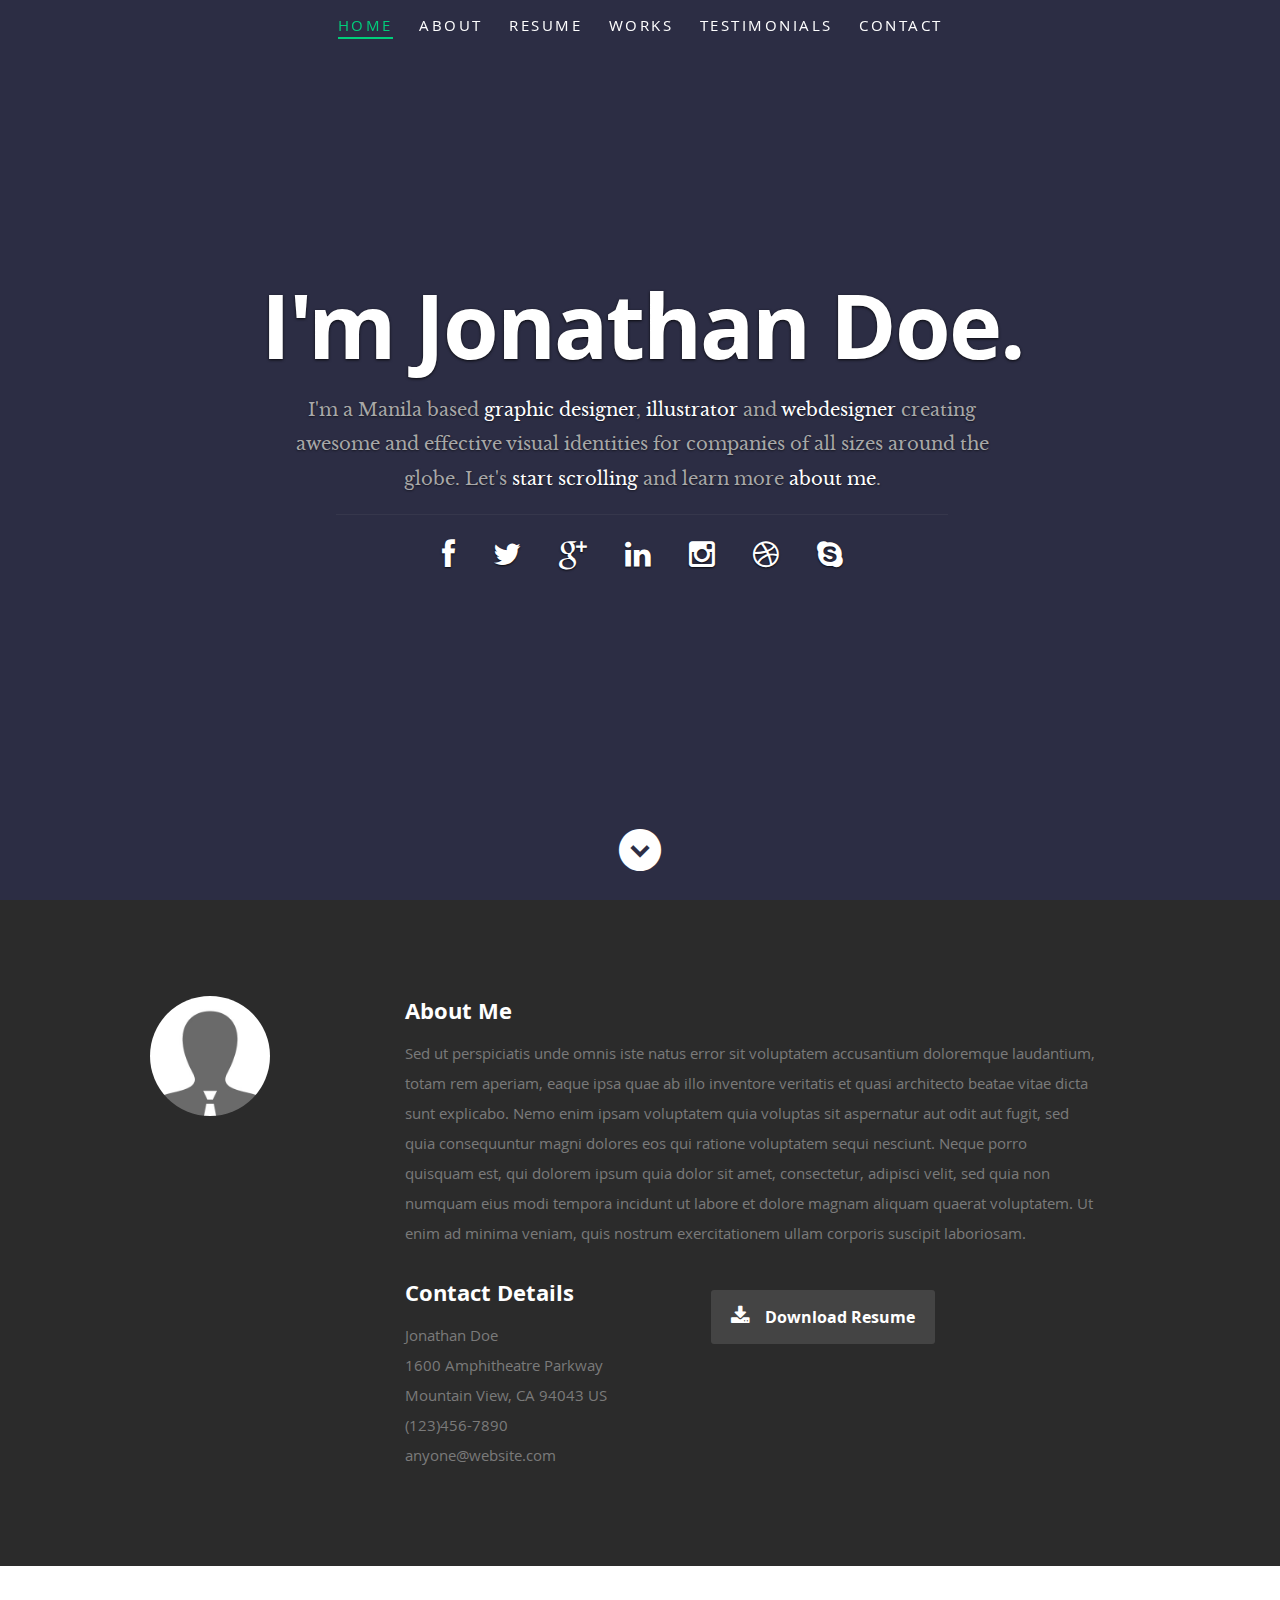
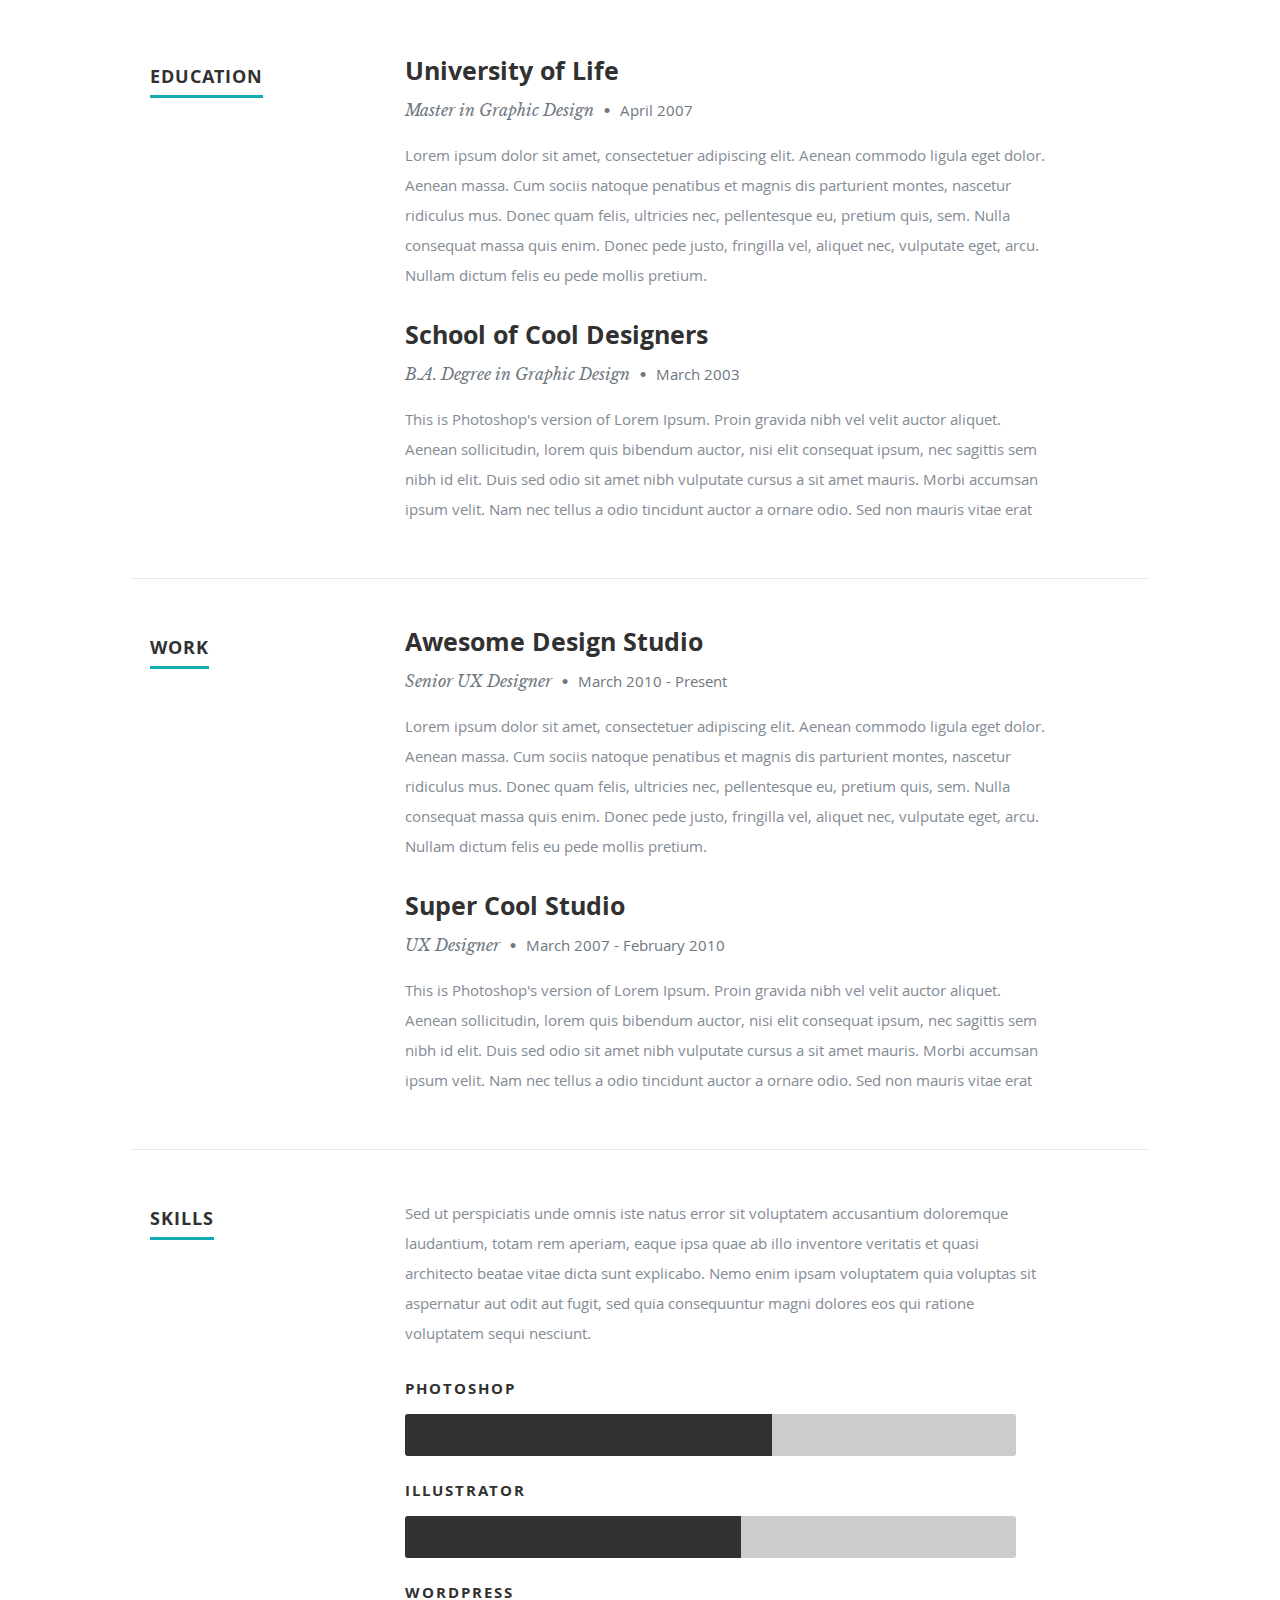
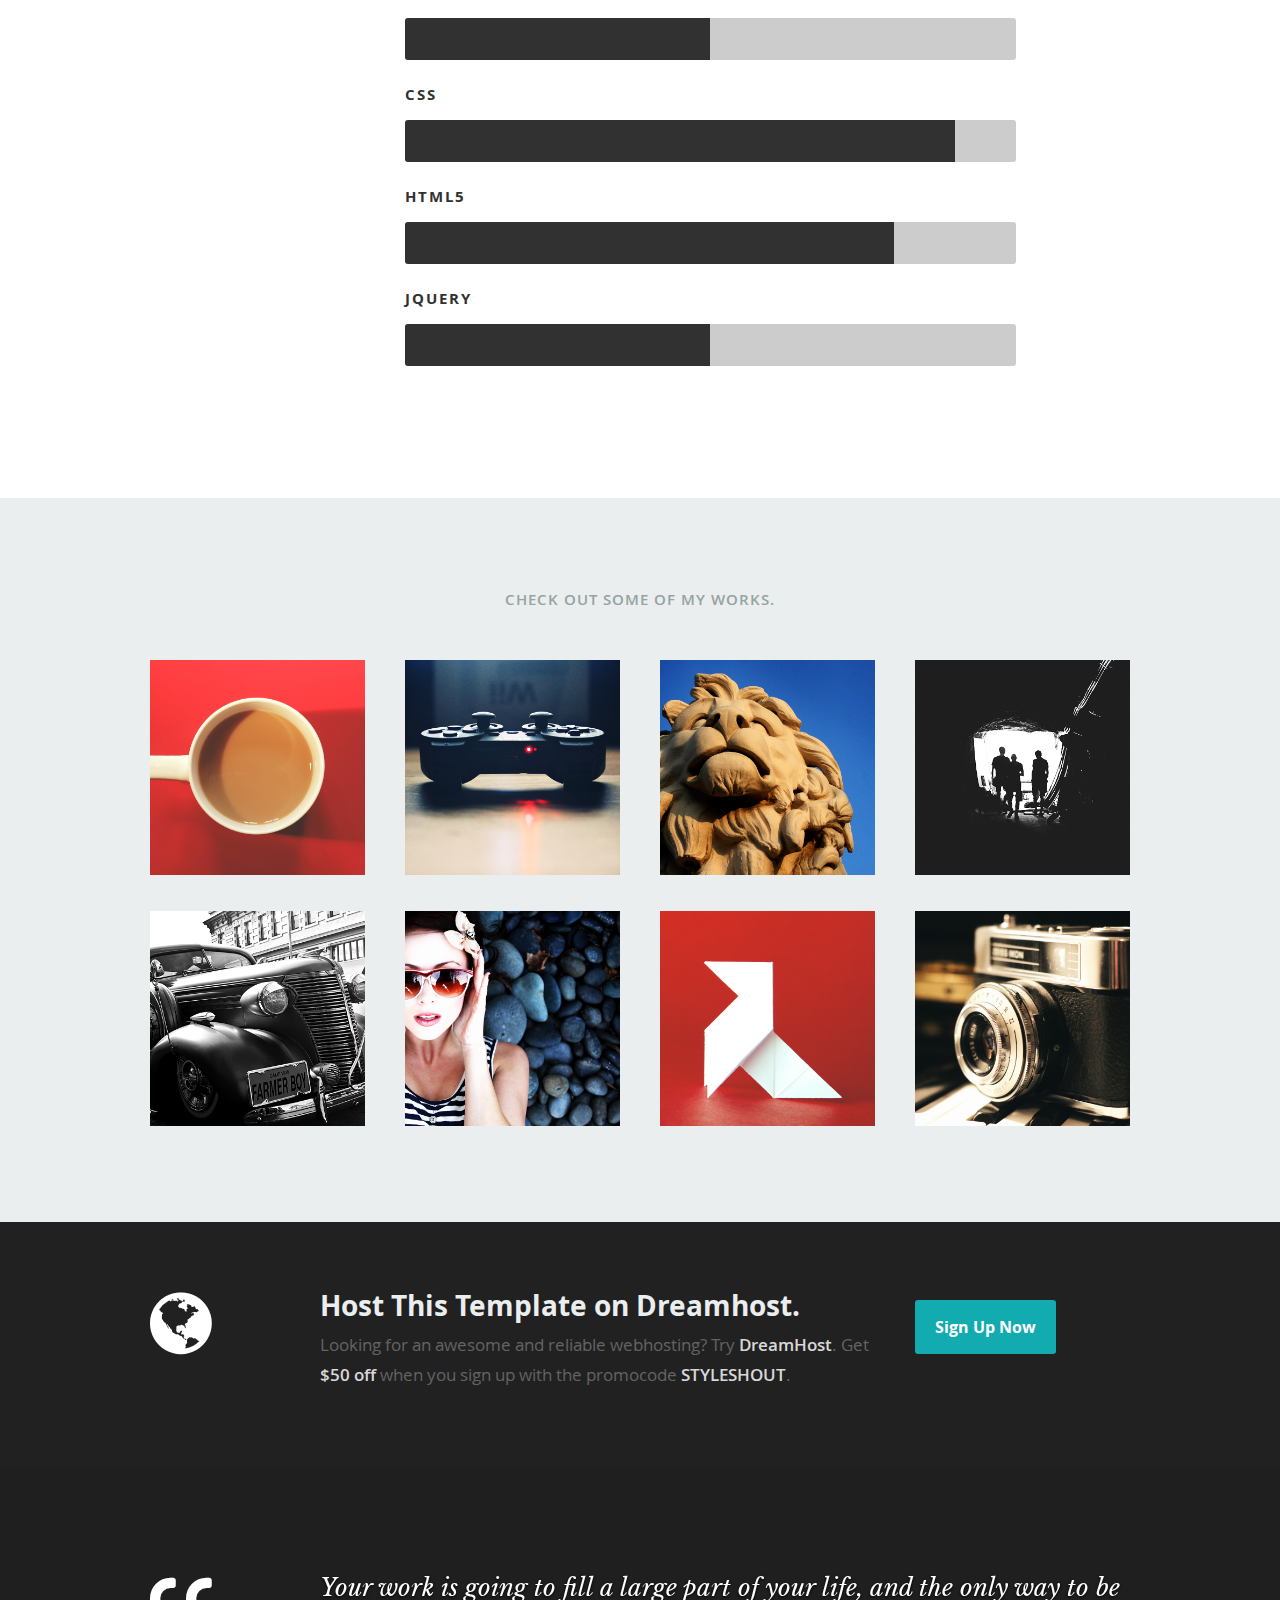
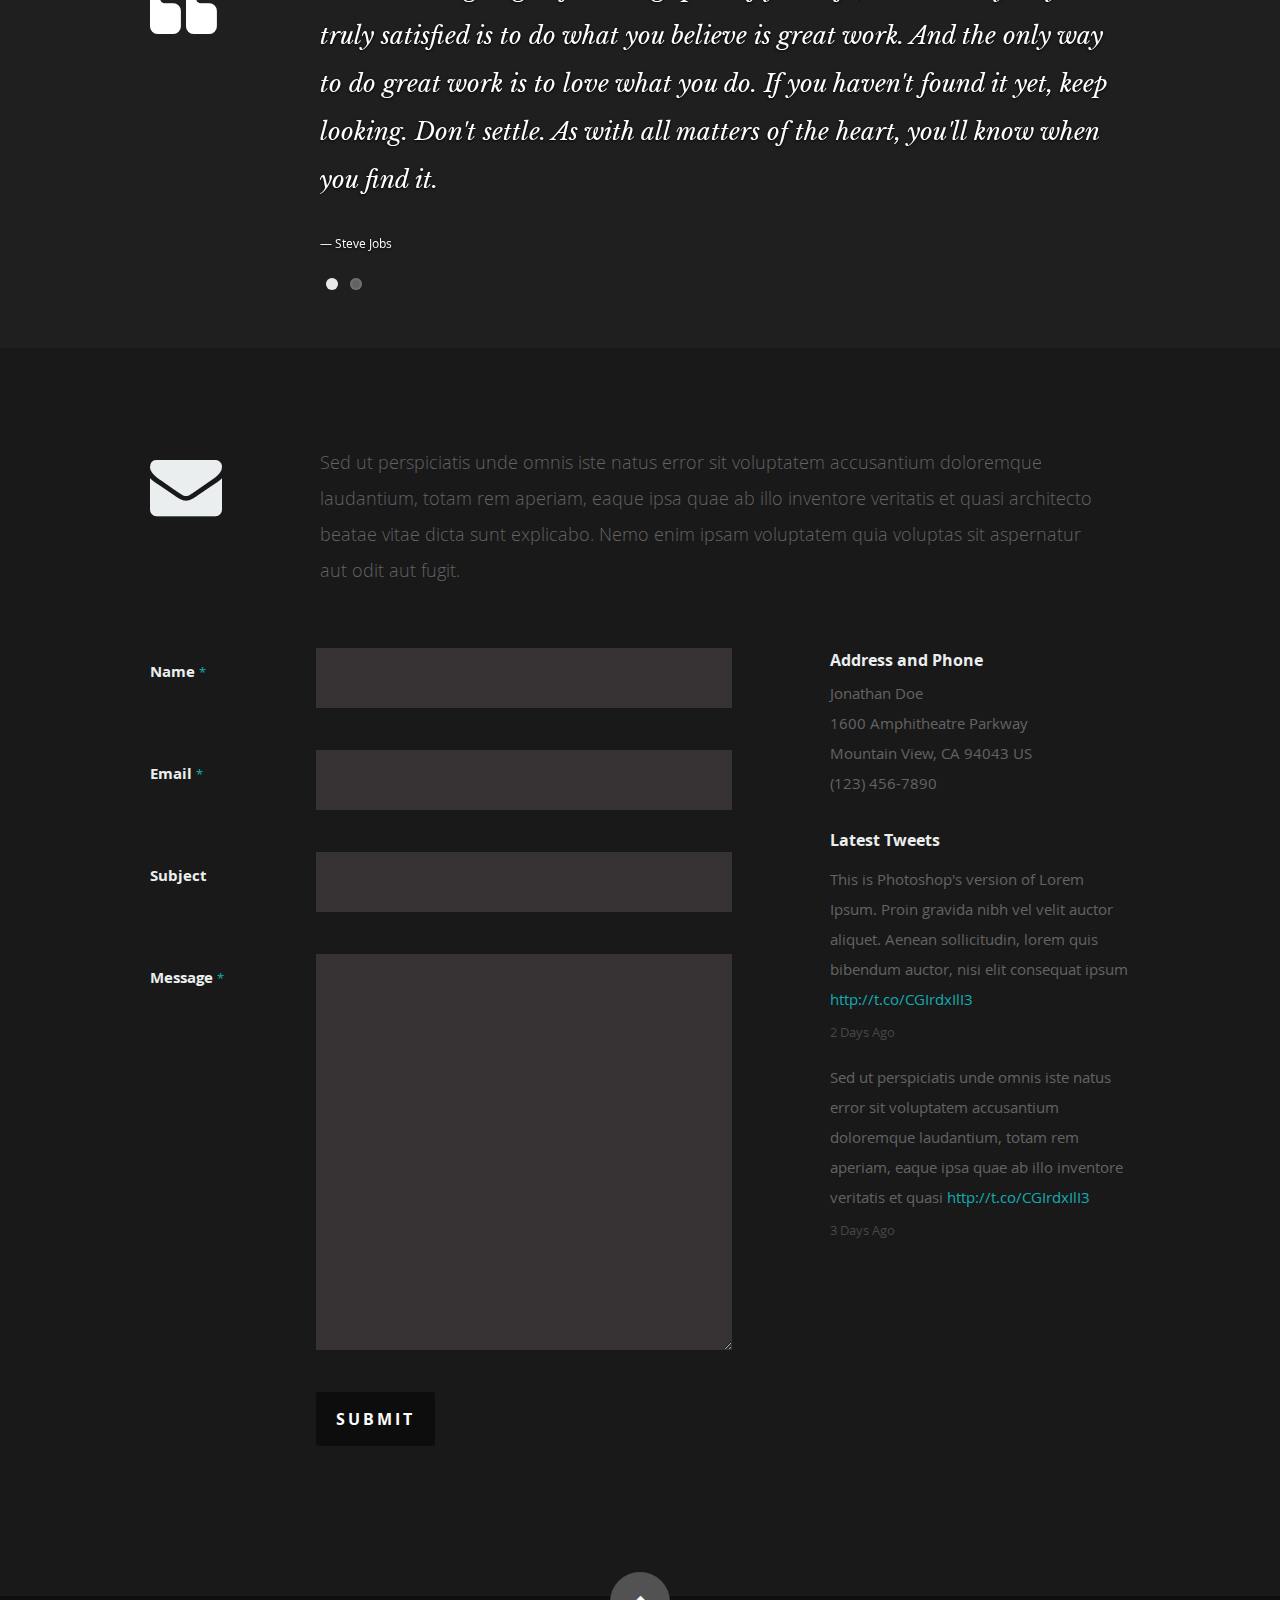
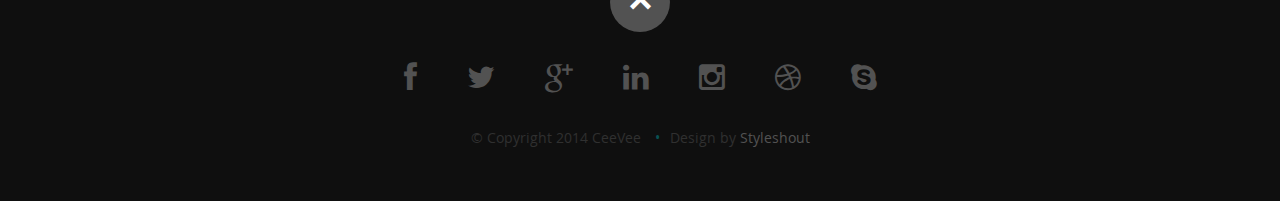
==== commit 07001e59: "HJoan" ====
--- a/index.html
+++ b/index.html
@@ -1,34 +1,38 @@
 <!DOCTYPE html>
 <!--[if lt IE 8 ]><html class="no-js ie ie7" lang="en"> <![endif]-->
 <!--[if IE 8 ]><html class="no-js ie ie8" lang="en"> <![endif]-->
-<!--[if (gte IE 8)|!(IE)]><!--><html class="no-js" lang="en"> <!--<![endif]-->
+<!--[if (gte IE 8)|!(IE)]><!-->
+<html class="no-js" lang="en">
+<!--<![endif]-->
+
 <head>
 
    <!--- Basic Page Needs
    ================================================== -->
    <meta charset="utf-8">
-	<title>Ceevee - Free Responsive HTML5/CSS3 Template</title>
-	<meta name="description" content="">
-	<meta name="author" content="">
+   <title>Quỹ đầu tư mạo hiểm hỗ trợ Startup, nhà đầu tư Đông Nam Á | DO Ventures</title>
+   <meta name="description" content="">
+   <meta name="author" content="">
 
    <!-- Mobile Specific Metas
    ================================================== -->
-	<meta name="viewport" content="width=device-width, initial-scale=1, maximum-scale=1">
-
-	<!-- CSS
+   <meta name="viewport" content="width=device-width, initial-scale=1, maximum-scale=1">
+
+   <!-- CSS
     ================================================== -->
    <link rel="stylesheet" href="css/default.css">
-	<link rel="stylesheet" href="css/layout.css">
+   <link rel="stylesheet" href="css/layout.css">
    <link rel="stylesheet" href="css/media-queries.css">
    <link rel="stylesheet" href="css/magnific-popup.css">
+   <link rel="stylesheet" href="css/default-common.css">
 
    <!-- Script
    ================================================== -->
-	<script src="js/modernizr.js"></script>
+   <script src="js/modernizr.js"></script>
 
    <!-- Favicons
 	================================================== -->
-	<link rel="shortcut icon" href="favicon.png" >
+   <link rel="icon" href="https://doventures.vc/assets/images/favicon.ico" type="image/x-icon">
 
 </head>
 
@@ -41,12 +45,12 @@
       <nav id="nav-wrap">
 
          <a class="mobile-btn" href="#nav-wrap" title="Show navigation">Show navigation</a>
-	      <a class="mobile-btn" href="#" title="Hide navigation">Hide navigation</a>
+         <a class="mobile-btn" href="#" title="Hide navigation">Hide navigation</a>
 
          <ul id="nav" class="nav">
             <li class="current"><a class="smoothscroll" href="#home">Home</a></li>
             <li><a class="smoothscroll" href="#about">About</a></li>
-	         <li><a class="smoothscroll" href="#resume">Resume</a></li>
+            <li><a class="smoothscroll" href="#resume">Resume</a></li>
             <li><a class="smoothscroll" href="#portfolio">Works</a></li>
             <li><a class="smoothscroll" href="#testimonials">Testimonials</a></li>
             <li><a class="smoothscroll" href="#contact">Contact</a></li>
@@ -57,9 +61,11 @@
       <div class="row banner">
          <div class="banner-text">
             <h1 class="responsive-headline">I'm Jonathan Doe.</h1>
-            <h3>I'm a Manila based <span>graphic designer</span>, <span>illustrator</span> and <span>webdesigner</span> creating awesome and
-            effective visual identities for companies of all sizes around the globe. Let's <a class="smoothscroll" href="#about">start scrolling</a>
-            and learn more <a class="smoothscroll" href="#about">about me</a>.</h3>
+            <h3>I'm a Manila based <span>graphic designer</span>, <span>illustrator</span> and <span>webdesigner</span>
+               creating awesome and
+               effective visual identities for companies of all sizes around the globe. Let's <a class="smoothscroll"
+                  href="#about">start scrolling</a>
+               and learn more <a class="smoothscroll" href="#about">about me</a>.</h3>
             <hr />
             <ul class="social">
                <li><a href="#"><i class="fa fa-facebook"></i></a></li>
@@ -88,7 +94,7 @@
 
          <div class="three columns">
 
-            <img class="profile-pic"  src="images/profilepic.jpg" alt="" />
+            <img class="profile-pic" src="images/profilepic.jpg" alt="" />
 
          </div>
 
@@ -96,12 +102,16 @@
 
             <h2>About Me</h2>
 
-            <p>Sed ut perspiciatis unde omnis iste natus error sit voluptatem accusantium doloremque laudantium, totam rem aperiam,
-            eaque ipsa quae ab illo inventore veritatis et quasi architecto beatae vitae dicta sunt explicabo. Nemo enim ipsam
-            voluptatem quia voluptas sit aspernatur aut odit aut fugit, sed quia consequuntur magni dolores eos qui ratione
-            voluptatem sequi nesciunt. Neque porro quisquam est, qui dolorem ipsum quia dolor sit amet, consectetur, adipisci velit,
-            sed quia non numquam eius modi tempora incidunt ut labore et dolore magnam aliquam quaerat voluptatem.
-            Ut enim ad minima veniam, quis nostrum exercitationem ullam corporis suscipit laboriosam.
+            <p>Sed ut perspiciatis unde omnis iste natus error sit voluptatem accusantium doloremque laudantium, totam
+               rem aperiam,
+               eaque ipsa quae ab illo inventore veritatis et quasi architecto beatae vitae dicta sunt explicabo. Nemo
+               enim ipsam
+               voluptatem quia voluptas sit aspernatur aut odit aut fugit, sed quia consequuntur magni dolores eos qui
+               ratione
+               voluptatem sequi nesciunt. Neque porro quisquam est, qui dolorem ipsum quia dolor sit amet, consectetur,
+               adipisci velit,
+               sed quia non numquam eius modi tempora incidunt ut labore et dolore magnam aliquam quaerat voluptatem.
+               Ut enim ad minima veniam, quis nostrum exercitationem ullam corporis suscipit laboriosam.
             </p>
 
             <div class="row">
@@ -110,13 +120,13 @@
 
                   <h2>Contact Details</h2>
                   <p class="address">
-						   <span>Jonathan Doe</span><br>
-						   <span>1600 Amphitheatre Parkway<br>
-						         Mountain View, CA 94043 US
+                     <span>Jonathan Doe</span><br>
+                     <span>1600 Amphitheatre Parkway<br>
+                        Mountain View, CA 94043 US
                      </span><br>
-						   <span>(123)456-7890</span><br>
+                     <span>(123)456-7890</span><br>
                      <span>anyone@website.com</span>
-					   </p>
+                  </p>
 
                </div>
 
@@ -157,10 +167,13 @@
                   <p class="info">Master in Graphic Design <span>&bull;</span> <em class="date">April 2007</em></p>
 
                   <p>
-                  Lorem ipsum dolor sit amet, consectetuer adipiscing elit. Aenean commodo ligula eget dolor. Aenean massa.
-                  Cum sociis natoque penatibus et magnis dis parturient montes, nascetur ridiculus mus. Donec quam felis,
-                  ultricies nec, pellentesque eu, pretium quis, sem. Nulla consequat massa quis enim.
-                  Donec pede justo, fringilla vel, aliquet nec, vulputate eget, arcu. Nullam dictum felis eu pede mollis pretium.
+                     Lorem ipsum dolor sit amet, consectetuer adipiscing elit. Aenean commodo ligula eget dolor. Aenean
+                     massa.
+                     Cum sociis natoque penatibus et magnis dis parturient montes, nascetur ridiculus mus. Donec quam
+                     felis,
+                     ultricies nec, pellentesque eu, pretium quis, sem. Nulla consequat massa quis enim.
+                     Donec pede justo, fringilla vel, aliquet nec, vulputate eget, arcu. Nullam dictum felis eu pede
+                     mollis pretium.
                   </p>
 
                </div>
@@ -175,10 +188,10 @@
                   <p class="info">B.A. Degree in Graphic Design <span>&bull;</span> <em class="date">March 2003</em></p>
 
                   <p>
-                  This is Photoshop's version  of Lorem Ipsum. Proin gravida nibh vel velit auctor aliquet.
-                  Aenean sollicitudin, lorem quis bibendum auctor, nisi elit consequat ipsum, nec sagittis sem
-                  nibh id elit. Duis sed odio sit amet nibh vulputate cursus a sit amet mauris. Morbi accumsan
-                  ipsum velit. Nam nec tellus a odio tincidunt auctor a ornare odio. Sed non  mauris vitae erat
+                     This is Photoshop's version of Lorem Ipsum. Proin gravida nibh vel velit auctor aliquet.
+                     Aenean sollicitudin, lorem quis bibendum auctor, nisi elit consequat ipsum, nec sagittis sem
+                     nibh id elit. Duis sed odio sit amet nibh vulputate cursus a sit amet mauris. Morbi accumsan
+                     ipsum velit. Nam nec tellus a odio tincidunt auctor a ornare odio. Sed non mauris vitae erat
                   </p>
 
                </div>
@@ -208,10 +221,13 @@
                   <p class="info">Senior UX Designer <span>&bull;</span> <em class="date">March 2010 - Present</em></p>
 
                   <p>
-                  Lorem ipsum dolor sit amet, consectetuer adipiscing elit. Aenean commodo ligula eget dolor. Aenean massa.
-                  Cum sociis natoque penatibus et magnis dis parturient montes, nascetur ridiculus mus. Donec quam felis,
-                  ultricies nec, pellentesque eu, pretium quis, sem. Nulla consequat massa quis enim.
-                  Donec pede justo, fringilla vel, aliquet nec, vulputate eget, arcu. Nullam dictum felis eu pede mollis pretium.
+                     Lorem ipsum dolor sit amet, consectetuer adipiscing elit. Aenean commodo ligula eget dolor. Aenean
+                     massa.
+                     Cum sociis natoque penatibus et magnis dis parturient montes, nascetur ridiculus mus. Donec quam
+                     felis,
+                     ultricies nec, pellentesque eu, pretium quis, sem. Nulla consequat massa quis enim.
+                     Donec pede justo, fringilla vel, aliquet nec, vulputate eget, arcu. Nullam dictum felis eu pede
+                     mollis pretium.
                   </p>
 
                </div>
@@ -226,10 +242,10 @@
                   <p class="info">UX Designer <span>&bull;</span> <em class="date">March 2007 - February 2010</em></p>
 
                   <p>
-                  This is Photoshop's version  of Lorem Ipsum. Proin gravida nibh vel velit auctor aliquet.
-                  Aenean sollicitudin, lorem quis bibendum auctor, nisi elit consequat ipsum, nec sagittis sem
-                  nibh id elit. Duis sed odio sit amet nibh vulputate cursus a sit amet mauris. Morbi accumsan
-                  ipsum velit. Nam nec tellus a odio tincidunt auctor a ornare odio. Sed non  mauris vitae erat
+                     This is Photoshop's version of Lorem Ipsum. Proin gravida nibh vel velit auctor aliquet.
+                     Aenean sollicitudin, lorem quis bibendum auctor, nisi elit consequat ipsum, nec sagittis sem
+                     nibh id elit. Duis sed odio sit amet nibh vulputate cursus a sit amet mauris. Morbi accumsan
+                     ipsum velit. Nam nec tellus a odio tincidunt auctor a ornare odio. Sed non mauris vitae erat
                   </p>
 
                </div>
@@ -251,26 +267,29 @@
 
          <div class="nine columns main-col">
 
-            <p>Sed ut perspiciatis unde omnis iste natus error sit voluptatem accusantium doloremque laudantium, totam rem aperiam,
-            eaque ipsa quae ab illo inventore veritatis et quasi architecto beatae vitae dicta sunt explicabo. Nemo enim ipsam
-            voluptatem quia voluptas sit aspernatur aut odit aut fugit, sed quia consequuntur magni dolores eos qui ratione
-            voluptatem sequi nesciunt.
+            <p>Sed ut perspiciatis unde omnis iste natus error sit voluptatem accusantium doloremque laudantium, totam
+               rem aperiam,
+               eaque ipsa quae ab illo inventore veritatis et quasi architecto beatae vitae dicta sunt explicabo. Nemo
+               enim ipsam
+               voluptatem quia voluptas sit aspernatur aut odit aut fugit, sed quia consequuntur magni dolores eos qui
+               ratione
+               voluptatem sequi nesciunt.
             </p>
 
-				<div class="bars">
-
-				   <ul class="skills">
-					   <li><span class="bar-expand photoshop"></span><em>Photoshop</em></li>
+            <div class="bars">
+
+               <ul class="skills">
+                  <li><span class="bar-expand photoshop"></span><em>Photoshop</em></li>
                   <li><span class="bar-expand illustrator"></span><em>Illustrator</em></li>
-						<li><span class="bar-expand wordpress"></span><em>Wordpress</em></li>
-						<li><span class="bar-expand css"></span><em>CSS</em></li>
-						<li><span class="bar-expand html5"></span><em>HTML5</em></li>
+                  <li><span class="bar-expand wordpress"></span><em>Wordpress</em></li>
+                  <li><span class="bar-expand css"></span><em>CSS</em></li>
+                  <li><span class="bar-expand html5"></span><em>HTML5</em></li>
                   <li><span class="bar-expand jquery"></span><em>jQuery</em></li>
-					</ul>
-
-				</div><!-- end skill-bars -->
-
-			</div> <!-- main-col end -->
+               </ul>
+
+            </div><!-- end skill-bars -->
+
+         </div> <!-- main-col end -->
 
       </div> <!-- End skills -->
 
@@ -290,22 +309,22 @@
             <!-- portfolio-wrapper -->
             <div id="portfolio-wrapper" class="bgrid-quarters s-bgrid-thirds cf">
 
-          	   <div class="columns portfolio-item">
+               <div class="columns portfolio-item">
                   <div class="item-wrap">
 
                      <a href="#modal-01" title="">
                         <img alt="" src="images/portfolio/coffee.jpg">
                         <div class="overlay">
                            <div class="portfolio-item-meta">
-          					      <h5>Coffee</h5>
+                              <h5>Coffee</h5>
                               <p>Illustrration</p>
-          					   </div>
+                           </div>
                         </div>
                         <div class="link-icon"><i class="icon-plus"></i></div>
                      </a>
 
                   </div>
-          		</div> <!-- item end -->
+               </div> <!-- item end -->
 
                <div class="columns portfolio-item">
                   <div class="item-wrap">
@@ -314,15 +333,15 @@
                         <img alt="" src="images/portfolio/console.jpg">
                         <div class="overlay">
                            <div class="portfolio-item-meta">
-          					      <h5>Console</h5>
+                              <h5>Console</h5>
                               <p>Web Development</p>
-          					   </div>
+                           </div>
                         </div>
                         <div class="link-icon"><i class="icon-plus"></i></div>
                      </a>
 
                   </div>
-          		</div> <!-- item end -->
+               </div> <!-- item end -->
 
                <div class="columns portfolio-item">
                   <div class="item-wrap">
@@ -331,15 +350,15 @@
                         <img alt="" src="images/portfolio/judah.jpg">
                         <div class="overlay">
                            <div class="portfolio-item-meta">
-          					      <h5>Judah</h5>
+                              <h5>Judah</h5>
                               <p>Webdesign</p>
-          					   </div>
+                           </div>
                         </div>
                         <div class="link-icon"><i class="icon-plus"></i></div>
                      </a>
 
                   </div>
-          		</div> <!-- item end -->
+               </div> <!-- item end -->
 
                <div class="columns portfolio-item">
                   <div class="item-wrap">
@@ -348,15 +367,15 @@
                         <img alt="" src="images/portfolio/into-the-light.jpg">
                         <div class="overlay">
                            <div class="portfolio-item-meta">
-          					      <h5>Into The Light</h5>
+                              <h5>Into The Light</h5>
                               <p>Photography</p>
-          					   </div>
+                           </div>
                         </div>
                         <div class="link-icon"><i class="icon-plus"></i></div>
                      </a>
 
                   </div>
-          		</div> <!-- item end -->
+               </div> <!-- item end -->
 
                <div class="columns portfolio-item">
                   <div class="item-wrap">
@@ -365,15 +384,15 @@
                         <img alt="" src="images/portfolio/farmerboy.jpg">
                         <div class="overlay">
                            <div class="portfolio-item-meta">
-          					      <h5>Farmer Boy</h5>
+                              <h5>Farmer Boy</h5>
                               <p>Branding</p>
-          					   </div>
+                           </div>
                         </div>
                         <div class="link-icon"><i class="icon-plus"></i></div>
                      </a>
 
                   </div>
-          		</div> <!-- item end -->
+               </div> <!-- item end -->
 
                <div class="columns portfolio-item">
                   <div class="item-wrap">
@@ -382,15 +401,15 @@
                         <img alt="" src="images/portfolio/girl.jpg">
                         <div class="overlay">
                            <div class="portfolio-item-meta">
-          					      <h5>Girl</h5>
+                              <h5>Girl</h5>
                               <p>Photography</p>
-          					   </div>
+                           </div>
                         </div>
                         <div class="link-icon"><i class="icon-plus"></i></div>
                      </a>
 
                   </div>
-          		</div> <!-- item end -->
+               </div> <!-- item end -->
 
                <div class="columns portfolio-item">
                   <div class="item-wrap">
@@ -399,15 +418,15 @@
                         <img alt="" src="images/portfolio/origami.jpg">
                         <div class="overlay">
                            <div class="portfolio-item-meta">
-          					      <h5>Origami</h5>
+                              <h5>Origami</h5>
                               <p>Illustrration</p>
-          					   </div>
+                           </div>
                         </div>
                         <div class="link-icon"><i class="icon-plus"></i></div>
                      </a>
 
                   </div>
-          		</div> <!-- item end -->
+               </div> <!-- item end -->
 
                <div class="columns portfolio-item">
                   <div class="item-wrap">
@@ -416,15 +435,15 @@
                         <img alt="" src="images/portfolio/retrocam.jpg">
                         <div class="overlay">
                            <div class="portfolio-item-meta">
-          					      <h5>Retrocam</h5>
+                              <h5>Retrocam</h5>
                               <p>Web Development</p>
-          					   </div>
+                           </div>
                         </div>
                         <div class="link-icon"><i class="icon-plus"></i></div>
                      </a>
 
                   </div>
-          		</div>  <!-- item end -->
+               </div> <!-- item end -->
 
             </div> <!-- portfolio-wrapper end -->
 
@@ -436,139 +455,147 @@
 
          <div id="modal-01" class="popup-modal mfp-hide">
 
-		      <img class="scale-with-grid" src="images/portfolio/modals/m-coffee.jpg" alt="" />
-
-		      <div class="description-box">
-			      <h4>Coffee Cup</h4>
-			      <p>Proin gravida nibh vel velit auctor aliquet. Aenean sollicitudin, lorem quis bibendum auctor, nisi elit consequat ipsum, nec sagittis sem nibh id elit.</p>
+            <img class="scale-with-grid" src="images/portfolio/modals/m-coffee.jpg" alt="" />
+
+            <div class="description-box">
+               <h4>Coffee Cup</h4>
+               <p>Proin gravida nibh vel velit auctor aliquet. Aenean sollicitudin, lorem quis bibendum auctor, nisi
+                  elit consequat ipsum, nec sagittis sem nibh id elit.</p>
                <span class="categories"><i class="fa fa-tag"></i>Branding, Webdesign</span>
-		      </div>
+            </div>
 
             <div class="link-box">
                <a href="http://www.behance.net">Details</a>
-		         <a class="popup-modal-dismiss">Close</a>
-            </div>
-
-	      </div><!-- modal-01 End -->
+               <a class="popup-modal-dismiss">Close</a>
+            </div>
+
+         </div><!-- modal-01 End -->
 
          <div id="modal-02" class="popup-modal mfp-hide">
 
-		      <img class="scale-with-grid" src="images/portfolio/modals/m-console.jpg" alt="" />
-
-		      <div class="description-box">
-			      <h4>Console</h4>
-			      <p>Proin gravida nibh vel velit auctor aliquet. Aenean sollicitudin, lorem quis bibendum auctor, nisi elit consequat ipsum, nec sagittis sem nibh id elit.</p>
+            <img class="scale-with-grid" src="images/portfolio/modals/m-console.jpg" alt="" />
+
+            <div class="description-box">
+               <h4>Console</h4>
+               <p>Proin gravida nibh vel velit auctor aliquet. Aenean sollicitudin, lorem quis bibendum auctor, nisi
+                  elit consequat ipsum, nec sagittis sem nibh id elit.</p>
                <span class="categories"><i class="fa fa-tag"></i>Branding, Web Development</span>
-		      </div>
+            </div>
 
             <div class="link-box">
                <a href="http://www.behance.net">Details</a>
-		         <a class="popup-modal-dismiss">Close</a>
-            </div>
-
-	      </div><!-- modal-02 End -->
+               <a class="popup-modal-dismiss">Close</a>
+            </div>
+
+         </div><!-- modal-02 End -->
 
          <div id="modal-03" class="popup-modal mfp-hide">
 
-		      <img class="scale-with-grid" src="images/portfolio/modals/m-judah.jpg" alt="" />
-
-		      <div class="description-box">
-			      <h4>Judah</h4>
-			      <p>Proin gravida nibh vel velit auctor aliquet. Aenean sollicitudin, lorem quis bibendum auctor, nisi elit consequat ipsum, nec sagittis sem nibh id elit.</p>
+            <img class="scale-with-grid" src="images/portfolio/modals/m-judah.jpg" alt="" />
+
+            <div class="description-box">
+               <h4>Judah</h4>
+               <p>Proin gravida nibh vel velit auctor aliquet. Aenean sollicitudin, lorem quis bibendum auctor, nisi
+                  elit consequat ipsum, nec sagittis sem nibh id elit.</p>
                <span class="categories"><i class="fa fa-tag"></i>Branding</span>
-		      </div>
+            </div>
 
             <div class="link-box">
                <a href="http://www.behance.net">Details</a>
-		         <a class="popup-modal-dismiss">Close</a>
-            </div>
-
-	      </div><!-- modal-03 End -->
+               <a class="popup-modal-dismiss">Close</a>
+            </div>
+
+         </div><!-- modal-03 End -->
 
          <div id="modal-04" class="popup-modal mfp-hide">
 
-		      <img class="scale-with-grid" src="images/portfolio/modals/m-intothelight.jpg" alt="" />
-
-		      <div class="description-box">
-			      <h4>Into the Light</h4>
-			      <p>Proin gravida nibh vel velit auctor aliquet. Aenean sollicitudin, lorem quis bibendum auctor, nisi elit consequat ipsum, nec sagittis sem nibh id elit.</p>
+            <img class="scale-with-grid" src="images/portfolio/modals/m-intothelight.jpg" alt="" />
+
+            <div class="description-box">
+               <h4>Into the Light</h4>
+               <p>Proin gravida nibh vel velit auctor aliquet. Aenean sollicitudin, lorem quis bibendum auctor, nisi
+                  elit consequat ipsum, nec sagittis sem nibh id elit.</p>
                <span class="categories"><i class="fa fa-tag"></i>Photography</span>
-		      </div>
+            </div>
 
             <div class="link-box">
                <a href="http://www.behance.net">Details</a>
-		         <a class="popup-modal-dismiss">Close</a>
-            </div>
-
-	      </div><!-- modal-04 End -->
+               <a class="popup-modal-dismiss">Close</a>
+            </div>
+
+         </div><!-- modal-04 End -->
 
          <div id="modal-05" class="popup-modal mfp-hide">
 
-		      <img class="scale-with-grid" src="images/portfolio/modals/m-farmerboy.jpg" alt="" />
-
-		      <div class="description-box">
-			      <h4>Farmer Boy</h4>
-			      <p>Proin gravida nibh vel velit auctor aliquet. Aenean sollicitudin, lorem quis bibendum auctor, nisi elit consequat ipsum, nec sagittis sem nibh id elit.</p>
+            <img class="scale-with-grid" src="images/portfolio/modals/m-farmerboy.jpg" alt="" />
+
+            <div class="description-box">
+               <h4>Farmer Boy</h4>
+               <p>Proin gravida nibh vel velit auctor aliquet. Aenean sollicitudin, lorem quis bibendum auctor, nisi
+                  elit consequat ipsum, nec sagittis sem nibh id elit.</p>
                <span class="categories"><i class="fa fa-tag"></i>Branding, Webdesign</span>
-		      </div>
+            </div>
 
             <div class="link-box">
                <a href="http://www.behance.net">Details</a>
-		         <a class="popup-modal-dismiss">Close</a>
-            </div>
-
-	      </div><!-- modal-05 End -->
+               <a class="popup-modal-dismiss">Close</a>
+            </div>
+
+         </div><!-- modal-05 End -->
 
          <div id="modal-06" class="popup-modal mfp-hide">
 
-		      <img class="scale-with-grid" src="images/portfolio/modals/m-girl.jpg" alt="" />
-
-		      <div class="description-box">
-			      <h4>Girl</h4>
-			      <p>Proin gravida nibh vel velit auctor aliquet. Aenean sollicitudin, lorem quis bibendum auctor, nisi elit consequat ipsum, nec sagittis sem nibh id elit.</p>
+            <img class="scale-with-grid" src="images/portfolio/modals/m-girl.jpg" alt="" />
+
+            <div class="description-box">
+               <h4>Girl</h4>
+               <p>Proin gravida nibh vel velit auctor aliquet. Aenean sollicitudin, lorem quis bibendum auctor, nisi
+                  elit consequat ipsum, nec sagittis sem nibh id elit.</p>
                <span class="categories"><i class="fa fa-tag"></i>Photography</span>
-		      </div>
+            </div>
 
             <div class="link-box">
                <a href="http://www.behance.net">Details</a>
-		         <a class="popup-modal-dismiss">Close</a>
-            </div>
-
-	      </div><!-- modal-06 End -->
+               <a class="popup-modal-dismiss">Close</a>
+            </div>
+
+         </div><!-- modal-06 End -->
 
          <div id="modal-07" class="popup-modal mfp-hide">
 
-		      <img class="scale-with-grid" src="images/portfolio/modals/m-origami.jpg" alt="" />
-
-		      <div class="description-box">
-			      <h4>Origami</h4>
-			      <p>Proin gravida nibh vel velit auctor aliquet. Aenean sollicitudin, lorem quis bibendum auctor, nisi elit consequat ipsum, nec sagittis sem nibh id elit.</p>
+            <img class="scale-with-grid" src="images/portfolio/modals/m-origami.jpg" alt="" />
+
+            <div class="description-box">
+               <h4>Origami</h4>
+               <p>Proin gravida nibh vel velit auctor aliquet. Aenean sollicitudin, lorem quis bibendum auctor, nisi
+                  elit consequat ipsum, nec sagittis sem nibh id elit.</p>
                <span class="categories"><i class="fa fa-tag"></i>Branding, Illustration</span>
-		      </div>
+            </div>
 
             <div class="link-box">
                <a href="http://www.behance.net">Details</a>
-		         <a class="popup-modal-dismiss">Close</a>
-            </div>
-
-	      </div><!-- modal-07 End -->
+               <a class="popup-modal-dismiss">Close</a>
+            </div>
+
+         </div><!-- modal-07 End -->
 
          <div id="modal-08" class="popup-modal mfp-hide">
 
-		      <img class="scale-with-grid" src="images/portfolio/modals/m-retrocam.jpg" alt="" />
-
-		      <div class="description-box">
-			      <h4>Retrocam</h4>
-			      <p>Proin gravida nibh vel velit auctor aliquet. Aenean sollicitudin, lorem quis bibendum auctor, nisi elit consequat ipsum, nec sagittis sem nibh id elit.</p>
+            <img class="scale-with-grid" src="images/portfolio/modals/m-retrocam.jpg" alt="" />
+
+            <div class="description-box">
+               <h4>Retrocam</h4>
+               <p>Proin gravida nibh vel velit auctor aliquet. Aenean sollicitudin, lorem quis bibendum auctor, nisi
+                  elit consequat ipsum, nec sagittis sem nibh id elit.</p>
                <span class="categories"><i class="fa fa-tag"></i>Webdesign, Photography</span>
-		      </div>
+            </div>
 
             <div class="link-box">
                <a href="http://www.behance.net">Details</a>
-		         <a class="popup-modal-dismiss">Close</a>
-            </div>
-
-	      </div><!-- modal-01 End -->
+               <a class="popup-modal-dismiss">Close</a>
+            </div>
+
+         </div><!-- modal-01 End -->
 
 
       </div> <!-- row End -->
@@ -591,9 +618,11 @@
          <div class="seven columns">
 
             <h2><a href="http://www.dreamhost.com/r.cgi?287326|STYLESHOUT">Host This Template on Dreamhost.</a></h2>
-            <p>Looking for an awesome and reliable webhosting? Try <a href="http://www.dreamhost.com/r.cgi?287326|STYLESHOUT"><span>DreamHost</span></a>.
-					Get <span>$50 off</span> when you sign up with the promocode <span>STYLESHOUT</span>. 
-					<!-- Simply type	the promocode in the box labeled “Promo Code” when placing your order. --></p>
+            <p>Looking for an awesome and reliable webhosting? Try <a
+                  href="http://www.dreamhost.com/r.cgi?287326|STYLESHOUT"><span>DreamHost</span></a>.
+               Get <span>$50 off</span> when you sign up with the promocode <span>STYLESHOUT</span>.
+               <!-- Simply type	the promocode in the box labeled “Promo Code” when placing your order. -->
+            </p>
 
          </div>
 
@@ -630,9 +659,12 @@
 
                      <li>
                         <blockquote>
-                           <p>Your work is going to fill a large part of your life, and the only way to be truly satisfied is
-                           to do what you believe is great work. And the only way to do great work is to love what you do.
-                           If you haven't found it yet, keep looking. Don't settle. As with all matters of the heart, you'll know when you find it.
+                           <p>Your work is going to fill a large part of your life, and the only way to be truly
+                              satisfied is
+                              to do what you believe is great work. And the only way to do great work is to love what
+                              you do.
+                              If you haven't found it yet, keep looking. Don't settle. As with all matters of the heart,
+                              you'll know when you find it.
                            </p>
                            <cite>Steve Jobs</cite>
                         </blockquote>
@@ -640,9 +672,10 @@
 
                      <li>
                         <blockquote>
-                           <p>This is Photoshop's version  of Lorem Ipsum. Proin gravida nibh vel velit auctor aliquet.
-                           Aenean sollicitudin, lorem quis bibendum auctor, nisi elit consequat ipsum, nec sagittis sem
-                           nibh id elit. Duis sed odio sit amet nibh vulputate cursus a sit amet mauris.
+                           <p>This is Photoshop's version of Lorem Ipsum. Proin gravida nibh vel velit auctor aliquet.
+                              Aenean sollicitudin, lorem quis bibendum auctor, nisi elit consequat ipsum, nec sagittis
+                              sem
+                              nibh id elit. Duis sed odio sit amet nibh vulputate cursus a sit amet mauris.
                            </p>
                            <cite>Mr. Adobe</cite>
                         </blockquote>
@@ -656,7 +689,7 @@
 
          </div> <!-- row ends -->
 
-       </div>  <!-- text-container ends -->
+      </div> <!-- text-container ends -->
 
    </section> <!-- Testimonials Section End-->
 
@@ -665,46 +698,48 @@
    ================================================== -->
    <section id="contact">
 
-         <div class="row section-head">
-
-            <div class="two columns header-col">
-
-               <h1><span>Get In Touch.</span></h1>
-
-            </div>
-
-            <div class="ten columns">
-
-                  <p class="lead">Sed ut perspiciatis unde omnis iste natus error sit voluptatem accusantium doloremque laudantium, totam rem aperiam,
-                  eaque ipsa quae ab illo inventore veritatis et quasi architecto beatae vitae dicta sunt explicabo. Nemo enim ipsam
-                  voluptatem quia voluptas sit aspernatur aut odit aut fugit.
-                  </p>
-
-            </div>
-
-         </div>
-
-         <div class="row">
-
-            <div class="eight columns">
-
-               <!-- form -->
-               <form action="" method="post" id="contactForm" name="contactForm">
-					<fieldset>
+      <div class="row section-head">
+
+         <div class="two columns header-col">
+
+            <h1><span>Get In Touch.</span></h1>
+
+         </div>
+
+         <div class="ten columns">
+
+            <p class="lead">Sed ut perspiciatis unde omnis iste natus error sit voluptatem accusantium doloremque
+               laudantium, totam rem aperiam,
+               eaque ipsa quae ab illo inventore veritatis et quasi architecto beatae vitae dicta sunt explicabo. Nemo
+               enim ipsam
+               voluptatem quia voluptas sit aspernatur aut odit aut fugit.
+            </p>
+
+         </div>
+
+      </div>
+
+      <div class="row">
+
+         <div class="eight columns">
+
+            <!-- form -->
+            <form action="" method="post" id="contactForm" name="contactForm">
+               <fieldset>
 
                   <div>
-						   <label for="contactName">Name <span class="required">*</span></label>
-						   <input type="text" value="" size="35" id="contactName" name="contactName">
+                     <label for="contactName">Name <span class="required">*</span></label>
+                     <input type="text" value="" size="35" id="contactName" name="contactName">
                   </div>
 
                   <div>
-						   <label for="contactEmail">Email <span class="required">*</span></label>
-						   <input type="text" value="" size="35" id="contactEmail" name="contactEmail">
+                     <label for="contactEmail">Email <span class="required">*</span></label>
+                     <input type="text" value="" size="35" id="contactEmail" name="contactEmail">
                   </div>
 
                   <div>
-						   <label for="contactSubject">Subject</label>
-						   <input type="text" value="" size="35" id="contactSubject" name="contactSubject">
+                     <label for="contactSubject">Subject</label>
+                     <input type="text" value="" size="35" id="contactSubject" name="contactSubject">
                   </div>
 
                   <div>
@@ -719,59 +754,60 @@
                      </span>
                   </div>
 
-					</fieldset>
-				   </form> <!-- Form End -->
-
-               <!-- contact-warning -->
-               <div id="message-warning"> Error boy</div>
-               <!-- contact-success -->
-				   <div id="message-success">
-                  <i class="fa fa-check"></i>Your message was sent, thank you!<br>
-				   </div>
-
-            </div>
-
-
-            <aside class="four columns footer-widgets">
-
-               <div class="widget widget_contact">
-
-					   <h4>Address and Phone</h4>
-					   <p class="address">
-						   Jonathan Doe<br>
-						   1600 Amphitheatre Parkway <br>
-						   Mountain View, CA 94043 US<br>
-						   <span>(123) 456-7890</span>
-					   </p>
-
-				   </div>
-
-               <div class="widget widget_tweets">
-
-                  <h4 class="widget-title">Latest Tweets</h4>
-
-                  <ul id="twitter">
-                     <li>
-                        <span>
-                        This is Photoshop's version  of Lorem Ipsum. Proin gravida nibh vel velit auctor aliquet.
+               </fieldset>
+            </form> <!-- Form End -->
+
+            <!-- contact-warning -->
+            <div id="message-warning"> Error boy</div>
+            <!-- contact-success -->
+            <div id="message-success">
+               <i class="fa fa-check"></i>Your message was sent, thank you!<br>
+            </div>
+
+         </div>
+
+
+         <aside class="four columns footer-widgets">
+
+            <div class="widget widget_contact">
+
+               <h4>Address and Phone</h4>
+               <p class="address">
+                  Jonathan Doe<br>
+                  1600 Amphitheatre Parkway <br>
+                  Mountain View, CA 94043 US<br>
+                  <span>(123) 456-7890</span>
+               </p>
+
+            </div>
+
+            <div class="widget widget_tweets">
+
+               <h4 class="widget-title">Latest Tweets</h4>
+
+               <ul id="twitter">
+                  <li>
+                     <span>
+                        This is Photoshop's version of Lorem Ipsum. Proin gravida nibh vel velit auctor aliquet.
                         Aenean sollicitudin, lorem quis bibendum auctor, nisi elit consequat ipsum
                         <a href="#">http://t.co/CGIrdxIlI3</a>
-                        </span>
-                        <b><a href="#">2 Days Ago</a></b>
-                     </li>
-                     <li>
-                        <span>
-                        Sed ut perspiciatis unde omnis iste natus error sit voluptatem accusantium doloremque laudantium, totam rem aperiam,
+                     </span>
+                     <b><a href="#">2 Days Ago</a></b>
+                  </li>
+                  <li>
+                     <span>
+                        Sed ut perspiciatis unde omnis iste natus error sit voluptatem accusantium doloremque
+                        laudantium, totam rem aperiam,
                         eaque ipsa quae ab illo inventore veritatis et quasi
                         <a href="#">http://t.co/CGIrdxIlI3</a>
-                        </span>
-                        <b><a href="#">3 Days Ago</a></b>
-                     </li>
-                  </ul>
-
-		         </div>
-
-            </aside>
+                     </span>
+                     <b><a href="#">3 Days Ago</a></b>
+                  </li>
+               </ul>
+
+            </div>
+
+         </aside>
 
       </div>
 
@@ -798,12 +834,13 @@
 
             <ul class="copyright">
                <li>&copy; Copyright 2014 CeeVee</li>
-               <li>Design by <a title="Styleshout" href="http://www.styleshout.com/">Styleshout</a></li>   
+               <li>Design by <a title="Styleshout" href="http://www.styleshout.com/">Styleshout</a></li>
             </ul>
 
          </div>
 
-         <div id="go-top"><a class="smoothscroll" title="Back to Top" href="#home"><i class="icon-up-open"></i></a></div>
+         <div id="go-top"><a class="smoothscroll" title="Back to Top" href="#home"><i class="icon-up-open"></i></a>
+         </div>
 
       </div>
 
--- a/css/layout.css
+++ b/css/layout.css
@@ -1,41 +1,15 @@
-/*
-=====================================================================
-*   Ceevee v1.0 Layout Stylesheet
-*   url: styleshout.com
-*   03-18-2014
-=====================================================================
-
-   TOC:
-   a. General Styles
-   b. Header Styles
-   c. About Section
-   d. Resume Section
-   e. Portfolio Section
-   f. Call To Action Section
-   g. Testimonials Section
-   h. Contact Section
-   i. Footer
-
-===================================================================== */
-
-/* ------------------------------------------------------------------ */
-/* a. General Styles
-/* ------------------------------------------------------------------ */
-
-body { background: #0f0f0f; }
-
-/* ------------------------------------------------------------------ */
-/* b. Header Styles
-/* ------------------------------------------------------------------ */
+body {
+   background: #0f0f0f;
+}
 
 header {
    position: relative;
-   height: 800px;
+   height: 100vh;
    min-height: 500px;
    width: 100%;
-   background: #161415 url(../images/header-background.jpg) no-repeat top center;
+   background: #2c2d44 url(../images/header-background.png) no-repeat top center;
    background-size: cover !important;
-	-webkit-background-size: cover !important;
+   -webkit-background-size: cover !important;
    text-align: center;
    overflow: hidden;
 }
@@ -47,16 +21,20 @@
    vertical-align: middle;
    height: 100%;
 }
+
 header .banner {
    display: inline-block;
    vertical-align: middle;
    margin: 0 auto;
    width: 85%;
-   padding-bottom: 30px;s
+   padding-bottom: 30px;
    text-align: center;
 }
 
-header .banner-text { width: 100%; }
+header .banner-text {
+   width: 100%;
+}
+
 header .banner-text h1 {
    font: 90px/1.1em 'opensans-bold', sans-serif;
    color: #fff;
@@ -64,6 +42,7 @@
    margin: 0 auto 18px auto;
    text-shadow: 0px 1px 3px rgba(0, 0, 0, .8);
 }
+
 header .banner-text h3 {
    font: 18px/1.9em 'librebaskerville-regular', serif;
    color: #A8A8A8;
@@ -71,10 +50,12 @@
    width: 70%;
    text-shadow: 0px 1px 2px rgba(0, 0, 0, .5);
 }
+
 header .banner-text h3 span,
 header .banner-text h3 a {
    color: #fff;
 }
+
 header .banner-text hr {
    width: 60%;
    margin: 18px auto 24px auto;
@@ -89,13 +70,20 @@
    font-size: 30px;
    text-shadow: 0px 1px 2px rgba(0, 0, 0, .8);
 }
+
 header .social li {
    display: inline-block;
    margin: 0 15px;
    padding: 0;
 }
-header .social li a { color: #fff; }
-header .social li a:hover { color: #11ABB0; }
+
+header .social li a {
+   color: #fff;
+}
+
+header .social li a:hover {
+   color: #11ABB0;
+}
 
 /* scrolldown link */
 header .scrolldown a {
@@ -117,20 +105,24 @@
    -o-transition: all .3s ease-in-out;
    transition: all .3s ease-in-out;
 }
-header .scrolldown a:hover { color: #11ABB0; }
+
+/* header .scrolldown a:hover {
+   color: #11ABB0;
+} */
 
 /* primary navigation
 --------------------------------------------------------------------- */
-#nav-wrap ul, #nav-wrap li, #nav-wrap a {
-	 margin: 0;
-	 padding: 0;
-	 border: none;
-	 outline: none;
+#nav-wrap ul,
+#nav-wrap li,
+#nav-wrap a {
+   margin: 0;
+   padding: 0;
+   border: none;
+   outline: none;
 }
 
 /* nav-wrap */
 #nav-wrap {
-   font: 12px 'opensans-bold', sans-serif;
    width: 100%;
    text-transform: uppercase;
    letter-spacing: 2.5px;
@@ -140,10 +132,15 @@
    left: 0;
    top: 0;
 }
-.opaque { background-color: #333; }
+
+.opaque {
+   background-color: #333;
+}
 
 /* hide toggle button */
-#nav-wrap > a.mobile-btn { display: none; }
+#nav-wrap>a.mobile-btn {
+   display: none;
+}
 
 ul#nav {
    min-height: 48px;
@@ -152,35 +149,59 @@
    /* center align the menu */
    text-align: center;
 }
+
 ul#nav li {
    position: relative;
    list-style: none;
-   height: 48px;
+   height: 60px;
    display: inline-block;
 }
 
 /* Links */
 ul#nav li a {
-
-/* 8px padding top + 8px padding bottom + 32px line-height = 48px */
-
    display: inline-block;
-   padding: 8px 13px;
-   line-height: 32px;
-	text-decoration: none;
+   margin: 15px 10px;
+   line-height: 20px;
+   text-decoration: none;
    text-align: left;
    color: #fff;
 
-	-webkit-transition: color .2s ease-in-out;
-	-moz-transition: color .2s ease-in-out;
-	-o-transition: color .2s ease-in-out;
-	-ms-transition: color .2s ease-in-out;
-	transition: color .2s ease-in-out;
-}
-
-ul#nav li a:active { background-color: transparent !important; }
-ul#nav li.current a { color: #F06000; }
-
+   -webkit-transition: color .2s ease-in-out;
+   -moz-transition: color .2s ease-in-out;
+   -o-transition: color .2s ease-in-out;
+   -ms-transition: color .2s ease-in-out;
+   transition: color .2s ease-in-out;
+}
+
+ul#nav li a:active {
+   background-color: transparent !important;
+}
+
+ul#nav li.current a {
+   color: #00ce7b;
+   border-bottom: 2px solid #00ce7b;
+}
+
+ul#nav li.current a:hover:after {
+   transform: scaleX(0);
+   padding-bottom: 0px;
+}
+
+ul#nav li a:after {
+   display: block;
+   content: '';
+   border-bottom: 2px solid #00ce7b;
+   transform: scaleX(0);
+   transition: transform 350ms ease-in-out;
+}
+
+ul#nav li a:hover:after {
+   transform: scaleX(1);
+}
+
+ul#nav li a:hover {
+   color: #00ce7b;
+}
 
 /* ------------------------------------------------------------------ */
 /* c. About Section
@@ -193,38 +214,57 @@
    overflow: hidden;
 }
 
-#about a, #about a:visited  { color: #fff; }
-#about a:hover, #about a:focus { color: #11ABB0; }
+#about a,
+#about a:visited {
+   color: #fff;
+}
+
+#about a:hover,
+#about a:focus {
+   color: #11ABB0;
+}
 
 #about h2 {
    font: 22px/30px 'opensans-bold', sans-serif;
    color: #fff;
    margin-bottom: 12px;
 }
+
 #about p {
    line-height: 30px;
    color: #7A7A7A;
 }
+
 #about .profile-pic {
    position: relative;
    width: 120px;
    height: 120px;
    border-radius: 100%;
 }
-#about .contact-details { width: 41.66667%; }
+
+#about .contact-details {
+   width: 41.66667%;
+}
+
 #about .download {
    width: 58.33333%;
    padding-top: 6px;
 }
-#about .main-col { padding-right: 5%; }
+
+#about .main-col {
+   padding-right: 5%;
+}
+
 #about .download .button {
    margin-top: 6px;
    background: #444;
 }
+
 #about .download .button:hover {
    background: #fff;
    color: #2B2B2B;
 }
+
 #about .download .button i {
    margin-right: 15px;
    font-size: 20px;
@@ -242,40 +282,58 @@
    overflow: hidden;
 }
 
-#resume a, #resume a:visited  { color: #11ABB0; }
-#resume a:hover, #resume a:focus { color: #313131; }
+#resume a,
+#resume a:visited {
+   color: #11ABB0;
+}
+
+#resume a:hover,
+#resume a:focus {
+   color: #313131;
+}
 
 #resume h1 {
    font: 18px/24px 'opensans-bold', sans-serif;
    text-transform: uppercase;
    letter-spacing: 1px;
 }
+
 #resume h1 span {
    border-bottom: 3px solid #11ABB0;
    padding-bottom: 6px;
 }
+
 #resume h3 {
    font: 25px/30px 'opensans-bold', sans-serif;
 }
 
-#resume .header-col { padding-top: 9px; }
-#resume .main-col { padding-right: 10%; }
-
-.education, .work {
+#resume .header-col {
+   padding-top: 9px;
+}
+
+#resume .main-col {
+   padding-right: 10%;
+}
+
+.education,
+.work {
    margin-bottom: 48px;
    padding-bottom: 24px;
    border-bottom: 1px solid #E8E8E8;
 }
+
 #resume .info {
    font: 16px/24px 'librebaskerville-italic', serif;
    color: #6E7881;
    margin-bottom: 18px;
    margin-top: 9px;
 }
+
 #resume .info span {
    margin-right: 5px;
    margin-left: 5px;
 }
+
 #resume .date {
    font: 15px/24px 'opensans-regular', sans-serif;
    margin-top: 6px;
@@ -286,31 +344,35 @@
 /*----------------------------------------------*/
 
 .bars {
-	width: 95%;
-	float: left;
-	padding: 0;
-	text-align: left;
-}
+   width: 95%;
+   float: left;
+   padding: 0;
+   text-align: left;
+}
+
 .bars .skills {
-  	margin-top: 36px;
+   margin-top: 36px;
    list-style: none;
 }
+
 .bars li {
    position: relative;
-  	margin-bottom: 60px;
-  	background: #ccc;
-  	height: 42px;
-  	border-radius: 3px;
-}
+   margin-bottom: 60px;
+   background: #ccc;
+   height: 42px;
+   border-radius: 3px;
+}
+
 .bars li em {
-	font: 15px 'opensans-bold', sans-serif;
+   font: 15px 'opensans-bold', sans-serif;
    color: #313131;
-	text-transform: uppercase;
+   text-transform: uppercase;
    letter-spacing: 2px;
-	font-weight: normal;
-   position: relative;
-	top: -36px;
-}
+   font-weight: normal;
+   position: relative;
+   top: -36px;
+}
+
 .bar-expand {
    position: absolute;
    left: 0;
@@ -318,92 +380,167 @@
 
    margin: 0;
    padding-right: 24px;
-  	background: #313131;
+   background: #313131;
    display: inline-block;
-  	height: 42px;
+   height: 42px;
    line-height: 42px;
    border-radius: 3px 0 0 3px;
 }
 
 .photoshop {
-  	width: 60%;
-  	-moz-animation: photoshop 2s ease;
-  	-webkit-animation: photoshop 2s ease;
-}
+   width: 60%;
+   -moz-animation: photoshop 2s ease;
+   -webkit-animation: photoshop 2s ease;
+}
+
 .illustrator {
-  	width: 55%;
-  	-moz-animation: illustrator 2s ease;
-  	-webkit-animation: illustrator 2s ease;
-}
+   width: 55%;
+   -moz-animation: illustrator 2s ease;
+   -webkit-animation: illustrator 2s ease;
+}
+
 .wordpress {
-  	width: 50%;
-  	-moz-animation: wordpress 2s ease;
-  	-webkit-animation: wordpress 2s ease;
-}
+   width: 50%;
+   -moz-animation: wordpress 2s ease;
+   -webkit-animation: wordpress 2s ease;
+}
+
 .css {
-  	width: 90%;
-  	-moz-animation: css 2s ease;
-  	-webkit-animation: css 2s ease;
-}
+   width: 90%;
+   -moz-animation: css 2s ease;
+   -webkit-animation: css 2s ease;
+}
+
 .html5 {
-  	width: 80%;
-  	-moz-animation: html5 2s ease;
-  	-webkit-animation: html5 2s ease;
-}
+   width: 80%;
+   -moz-animation: html5 2s ease;
+   -webkit-animation: html5 2s ease;
+}
+
 .jquery {
-  	width: 50%;
-  	-moz-animation: jquery 2s ease;
-  	-webkit-animation: jquery 2s ease;
+   width: 50%;
+   -moz-animation: jquery 2s ease;
+   -webkit-animation: jquery 2s ease;
 }
 
 @-moz-keyframes photoshop {
-  0%   { width: 0px;  }
-  100% { width: 60%;  }
-}
+   0% {
+      width: 0px;
+   }
+
+   100% {
+      width: 60%;
+   }
+}
+
 @-moz-keyframes illustrator {
-  0%   { width: 0px;  }
-  100% { width: 55%;  }
-}
+   0% {
+      width: 0px;
+   }
+
+   100% {
+      width: 55%;
+   }
+}
+
 @-moz-keyframes wordpress {
-  0%   { width: 0px;  }
-  100% { width: 50%;  }
-}
+   0% {
+      width: 0px;
+   }
+
+   100% {
+      width: 50%;
+   }
+}
+
 @-moz-keyframes css {
-  0%   { width: 0px;  }
-  100% { width: 90%;  }
-}
+   0% {
+      width: 0px;
+   }
+
+   100% {
+      width: 90%;
+   }
+}
+
 @-moz-keyframes html5 {
-  0%   { width: 0px;  }
-  100% { width: 80%;  }
-}
+   0% {
+      width: 0px;
+   }
+
+   100% {
+      width: 80%;
+   }
+}
+
 @-moz-keyframes jquery {
-  0%   { width: 0px;  }
-  100% { width: 50%;  }
+   0% {
+      width: 0px;
+   }
+
+   100% {
+      width: 50%;
+   }
 }
 
 @-webkit-keyframes photoshop {
-  0%   { width: 0px;  }
-  100% { width: 60%;  }
-}
+   0% {
+      width: 0px;
+   }
+
+   100% {
+      width: 60%;
+   }
+}
+
 @-webkit-keyframes illustrator {
-  0%   { width: 0px;  }
-  100% { width: 55%;  }
-}
+   0% {
+      width: 0px;
+   }
+
+   100% {
+      width: 55%;
+   }
+}
+
 @-webkit-keyframes wordpress {
-  0%   { width: 0px;  }
-  100% { width: 50%;  }
-}
+   0% {
+      width: 0px;
+   }
+
+   100% {
+      width: 50%;
+   }
+}
+
 @-webkit-keyframes css {
-  0%   { width: 0px;  }
-  100% { width: 90%;  }
-}
+   0% {
+      width: 0px;
+   }
+
+   100% {
+      width: 90%;
+   }
+}
+
 @-webkit-keyframes html5 {
-  0%   { width: 0px;  }
-  100% { width: 80%;  }
-}
+   0% {
+      width: 0px;
+   }
+
+   100% {
+      width: 80%;
+   }
+}
+
 @-webkit-keyframes jquery {
-  0%   { width: 0px;  }
-  100% { width: 50%;  }
+   0% {
+      width: 0px;
+   }
+
+   100% {
+      width: 50%;
+   }
 }
 
 /* ------------------------------------------------------------------ */
@@ -415,6 +552,7 @@
    padding-top: 90px;
    padding-bottom: 60px;
 }
+
 #portfolio h1 {
    font: 15px/24px 'opensans-semibold', sans-serif;
    text-transform: uppercase;
@@ -425,18 +563,22 @@
 }
 
 /* Portfolio Content */
-#portfolio-wrapper .columns { margin-bottom: 36px; }
+#portfolio-wrapper .columns {
+   margin-bottom: 36px;
+}
+
 .portfolio-item .item-wrap {
    background: #fff;
    overflow: hidden;
    position: relative;
 
    -webkit-transition: all 0.3s ease-in-out;
-	-moz-transition: all 0.3s ease-in-out;
-	-o-transition: all 0.3s ease-in-out;
-	-ms-transition: all 0.3s ease-in-out;
-	transition: all 0.3s ease-in-out;
-}
+   -moz-transition: all 0.3s ease-in-out;
+   -o-transition: all 0.3s ease-in-out;
+   -ms-transition: all 0.3s ease-in-out;
+   transition: all 0.3s ease-in-out;
+}
+
 .portfolio-item .item-wrap a {
    display: block;
    cursor: pointer;
@@ -450,17 +592,18 @@
    width: 100%;
    height: 100%;
 
-	opacity: 0;
-	-moz-opacity: 0;
-	filter:alpha(opacity=0);
+   opacity: 0;
+   -moz-opacity: 0;
+   filter: alpha(opacity=0);
 
    -webkit-transition: opacity 0.3s ease-in-out;
-	-moz-transition: opacity 0.3s ease-in-out;
-	-o-transition: opacity 0.3s ease-in-out;
-	transition: opacity 0.3s ease-in-out;
+   -moz-transition: opacity 0.3s ease-in-out;
+   -o-transition: opacity 0.3s ease-in-out;
+   transition: opacity 0.3s ease-in-out;
 
    background: url(../images/overlay-bg.png) repeat;
 }
+
 .portfolio-item .item-wrap .link-icon {
    display: block;
    color: #fff;
@@ -471,13 +614,13 @@
    text-align: center;
 
    opacity: 0;
-	-moz-opacity: 0;
-	filter:alpha(opacity=0);
+   -moz-opacity: 0;
+   filter: alpha(opacity=0);
 
    -webkit-transition: opacity 0.3s ease-in-out;
-	-moz-transition: opacity 0.3s ease-in-out;
-	-o-transition: opacity 0.3s ease-in-out;
-	transition: opacity 0.3s ease-in-out;
+   -moz-transition: opacity 0.3s ease-in-out;
+   -o-transition: opacity 0.3s ease-in-out;
+   transition: opacity 0.3s ease-in-out;
 
    position: absolute;
    top: 50%;
@@ -485,14 +628,20 @@
    margin-left: -15px;
    margin-top: -15px;
 }
+
 .portfolio-item .item-wrap img {
    vertical-align: bottom;
 }
-.portfolio-item .portfolio-item-meta { padding: 18px }
+
+.portfolio-item .portfolio-item-meta {
+   padding: 18px
+}
+
 .portfolio-item .portfolio-item-meta h5 {
    font: 14px/21px 'opensans-bold', sans-serif;
    color: #fff;
 }
+
 .portfolio-item .portfolio-item-meta p {
    font: 12px/18px 'opensans-light', sans-serif;
    color: #c6c7c7;
@@ -501,34 +650,41 @@
 
 /* on hover */
 .portfolio-item:hover .overlay {
-	opacity: 1;
-	-moz-opacity: 1;
-	filter:alpha(opacity=100);
-}
+   opacity: 1;
+   -moz-opacity: 1;
+   filter: alpha(opacity=100);
+}
+
 .portfolio-item:hover .link-icon {
    opacity: 1;
-	-moz-opacity: 1;
-	filter:alpha(opacity=100);
+   -moz-opacity: 1;
+   filter: alpha(opacity=100);
 }
 
 /* popup modal */
 .popup-modal {
-	max-width: 550px;
-	background: #fff;
-	position: relative;
-	margin: 0 auto;
-}
-.popup-modal .description-box { padding: 12px 36px 18px 36px; }
+   max-width: 550px;
+   background: #fff;
+   position: relative;
+   margin: 0 auto;
+}
+
+.popup-modal .description-box {
+   padding: 12px 36px 18px 36px;
+}
+
 .popup-modal .description-box h4 {
    font: 15px/24px 'opensans-bold', sans-serif;
-	margin-bottom: 12px;
+   margin-bottom: 12px;
    color: #111;
 }
+
 .popup-modal .description-box p {
-	font: 14px/24px 'opensans-regular', sans-serif;
+   font: 14px/24px 'opensans-regular', sans-serif;
    color: #A1A1A1;
    margin-bottom: 12px;
 }
+
 .popup-modal .description-box .categories {
    font: 11px/21px 'opensans-light', sans-serif;
    color: #A1A1A1;
@@ -537,23 +693,32 @@
    display: block;
    text-align: left;
 }
+
 .popup-modal .description-box .categories i {
    margin-right: 8px;
 }
+
 .popup-modal .link-box {
    padding: 18px 36px;
    background: #111;
    text-align: left;
 }
+
 .popup-modal .link-box a {
    color: #fff;
-	font: 11px/21px 'opensans-bold', sans-serif;
-	text-transform: uppercase;
+   font: 11px/21px 'opensans-bold', sans-serif;
+   text-transform: uppercase;
    letter-spacing: 3px;
    cursor: pointer;
 }
-.popup-modal a:hover {	color: #00CCCC; }
-.popup-modal a.popup-modal-dismiss { margin-left: 24px; }
+
+.popup-modal a:hover {
+   color: #00CCCC;
+}
+
+.popup-modal a.popup-modal-dismiss {
+   margin-left: 24px;
+}
 
 
 /* fadein/fadeout effect for modal popup
@@ -563,15 +728,17 @@
 .mfp-fade.mfp-wrap .mfp-content .popup-modal {
    opacity: 0;
    -webkit-transition: all 200ms ease-in-out;
-	-moz-transition: all 200ms ease-in-out;
-	-o-transition: all 200ms ease-in-out;
-	-ms-transition: all 200ms ease-in-out;
+   -moz-transition: all 200ms ease-in-out;
+   -o-transition: all 200ms ease-in-out;
+   -ms-transition: all 200ms ease-in-out;
    transition: all 200ms ease-in-out;
 }
+
 /* content fadein */
 .mfp-fade.mfp-wrap.mfp-ready .mfp-content .popup-modal {
    opacity: 1;
 }
+
 /* content fadeout */
 .mfp-fade.mfp-wrap.mfp-removing .mfp-content .popup-modal {
    opacity: 0;
@@ -586,38 +753,48 @@
    padding-top: 66px;
    padding-bottom: 48px;
 }
+
 #call-to-action h1 {
    font: 18px/24px 'opensans-bold', sans-serif;
    text-transform: uppercase;
    letter-spacing: 3px;
    color: #fff;
 }
-#call-to-action h1 span { display: none; }
+
+#call-to-action h1 span {
+   display: none;
+}
+
 #call-to-action .header-col h1:before {
    font-family: 'FontAwesome';
    content: "\f0ac";
-	padding-right: 10px;
-	font-size: 72px;
+   padding-right: 10px;
+   font-size: 72px;
    line-height: 72px;
    text-align: left;
    float: left;
    color: #fff;
 }
+
 #call-to-action .action {
    margin-top: 12px;
 }
+
 #call-to-action h2 {
    font: 28px/36px 'opensans-bold', sans-serif;
    color: #EBEEEE;
    margin-bottom: 6px;
 }
+
 #call-to-action h2 a {
    color: inherit;
 }
+
 #call-to-action p {
    color: #636363;
    font-size: 17px;
 }
+
 /*#
 call-to-action .button {
 	color:#fff;
@@ -629,9 +806,10 @@
    background: #FFFFFF;
    color: #0D0D0D;
 }
+
 #call-to-action p span {
-	font-family: 'opensans-semibold', sans-serif; 
-	color: #D8D8D8;
+   font-family: 'opensans-semibold', sans-serif;
+   color: #D8D8D8;
 }
 
 /* ------------------------------------------------------------------
@@ -641,7 +819,7 @@
 #testimonials {
    background: #1F1F1F url(../images/testimonials-bg.jpg) no-repeat center center;
    background-size: cover !important;
-	-webkit-background-size: cover !important;
+   -webkit-background-size: cover !important;
    background-attachment: fixed;
 
    position: relative;
@@ -649,23 +827,32 @@
    width: 100%;
    overflow: hidden;
 }
+
 #testimonials .text-container {
    padding-top: 96px;
    padding-bottom: 66px;
 }
+
 #testimonials h1 {
-   font: 18px/24px 'opensans-bold', sans-serif;   
+   font: 18px/24px 'opensans-bold', sans-serif;
    text-transform: uppercase;
    letter-spacing: 3px;
    color: #fff;
 }
-#testimonials h1 span { display: none; }
-#testimonials .header-col { padding-top: 9px; }
+
+#testimonials h1 span {
+   display: none;
+}
+
+#testimonials .header-col {
+   padding-top: 9px;
+}
+
 #testimonials .header-col h1:before {
    font-family: 'FontAwesome';
    content: "\f10d";
-	padding-right: 10px;
-	font-size: 72px;
+   padding-right: 10px;
+   font-size: 72px;
    line-height: 72px;
    text-align: left;
    float: left;
@@ -679,7 +866,11 @@
    position: relative;
    text-shadow: 0px 1px 3px rgba(0, 0, 0, 1);
 }
-#testimonials blockquote:before { content: none; }
+
+#testimonials blockquote:before {
+   content: none;
+}
+
 #testimonials blockquote p {
    font-family: 'librebaskerville-italic', serif;
    padding: 0;
@@ -687,6 +878,7 @@
    line-height: 48px;
    color: #fff
 }
+
 #testimonials blockquote cite {
    display: block;
    font-size: 12px;
@@ -694,20 +886,38 @@
    line-height: 18px;
    color: #fff;
 }
-#testimonials blockquote cite:before { content: "\2014 \0020"; }
+
+#testimonials blockquote cite:before {
+   content: "\2014 \0020";
+}
+
 #testimonials blockquote cite a,
-#testimonials blockquote cite a:visited { color: #8B9798; border: none }
+#testimonials blockquote cite a:visited {
+   color: #8B9798;
+   border: none
+}
 
 /* Flex Slider
 /* ------------------------------------------------------------------ */
 
 /* Reset */
 .flexslider a:active,
-.flexslider a:focus  { outline: none; }
+.flexslider a:focus {
+   outline: none;
+}
+
 .slides,
 .flex-control-nav,
-.flex-direction-nav { margin: 0; padding: 0; list-style: none; }
-.slides li { margin: 0; padding: 0;}
+.flex-direction-nav {
+   margin: 0;
+   padding: 0;
+   list-style: none;
+}
+
+.slides li {
+   margin: 0;
+   padding: 0;
+}
 
 /* Necessary Styles */
 .flexslider {
@@ -716,13 +926,26 @@
    margin: 0;
    padding: 0;
 }
-.flexslider .slides { zoom: 1; }
-.flexslider .slides > li { position: relative; }
+
+.flexslider .slides {
+   zoom: 1;
+}
+
+.flexslider .slides>li {
+   position: relative;
+}
 
 /* Hide the slides before the JS is loaded. Avoids image jumping */
-.flexslider .slides > li { display: none; -webkit-backface-visibility: hidden; }
+.flexslider .slides>li {
+   display: none;
+   -webkit-backface-visibility: hidden;
+}
+
 /* Suggested container for slide animation setups. Can replace this with your own */
-.flex-container { zoom: 1; position: relative; }
+.flex-container {
+   zoom: 1;
+   position: relative;
+}
 
 /* Clearfix for .slides */
 .slides:before,
@@ -730,6 +953,7 @@
    content: " ";
    display: table;
 }
+
 .slides:after {
    clear: both;
 }
@@ -737,50 +961,59 @@
 /* No JavaScript Fallback */
 /* If you are not using another script, such as Modernizr, make sure you
  * include js that eliminates this class on page load */
-.no-js .slides > li:first-child { display: block; }
+.no-js .slides>li:first-child {
+   display: block;
+}
 
 /* Slider Styles */
-.slides { zoom: 1; }
-.slides > li {
+.slides {
+   zoom: 1;
+}
+
+.slides>li {
    /*margin-right: 5px; */
    overflow: hidden;
 }
 
 /* Control Nav */
 .flex-control-nav {
-    width: 100%;
-    position: absolute;
-    bottom: -20px;
-    text-align: left;
-}
+   width: 100%;
+   position: absolute;
+   bottom: -20px;
+   text-align: left;
+}
+
 .flex-control-nav li {
-    margin: 0 6px;
-    display: inline-block;
-    zoom: 1;
-    *display: inline;
-}
+   margin: 0 6px;
+   display: inline-block;
+   zoom: 1;
+   *display: inline;
+}
+
 .flex-control-paging li a {
-    width: 12px;
-    height: 12px;
-    display: block;
-    background: #ddd;
-    background: rgba(255, 255, 255, .3);
-    cursor: pointer;
-    text-indent: -9999px;
-    -webkit-border-radius: 20px;
-    -moz-border-radius: 20px;
-    -o-border-radius: 20px;
-    border-radius: 20px;
-    box-shadow: inset 0 0 3px rgba(255, 255, 255, .3);
-}
+   width: 12px;
+   height: 12px;
+   display: block;
+   background: #ddd;
+   background: rgba(255, 255, 255, .3);
+   cursor: pointer;
+   text-indent: -9999px;
+   -webkit-border-radius: 20px;
+   -moz-border-radius: 20px;
+   -o-border-radius: 20px;
+   border-radius: 20px;
+   box-shadow: inset 0 0 3px rgba(255, 255, 255, .3);
+}
+
 .flex-control-paging li a:hover {
-    background: #CCC;
-    background: rgba(255, 255, 255, .7);
-}
+   background: #CCC;
+   background: rgba(255, 255, 255, .7);
+}
+
 .flex-control-paging li a.flex-active {
-    background: #fff;
-    background: rgba(255, 255, 255, .9);
-    cursor: default;
+   background: #fff;
+   background: rgba(255, 255, 255, .9);
+   cursor: default;
 }
 
 /* ------------------------------------------------------------------ */
@@ -793,10 +1026,20 @@
    padding-bottom: 102px;
    color: #636363;
 }
-#contact .section-head { margin-bottom: 42px; }
-
-#contact a, #contact a:visited  { color: #11ABB0; }
-#contact a:hover, #contact a:focus { color: #fff; }
+
+#contact .section-head {
+   margin-bottom: 42px;
+}
+
+#contact a,
+#contact a:visited {
+   color: #11ABB0;
+}
+
+#contact a:hover,
+#contact a:focus {
+   color: #fff;
+}
 
 #contact h1 {
    font: 18px/24px 'opensans-bold', sans-serif;
@@ -805,12 +1048,16 @@
    color: #EBEEEE;
    margin-bottom: 6px;
 }
-#contact h1 span { display: none; }
+
+#contact h1 span {
+   display: none;
+}
+
 #contact h1:before {
    font-family: 'FontAwesome';
    content: "\f0e0";
-	padding-right: 10px;
-	font-size: 72px;
+   padding-right: 10px;
+   font-size: 72px;
    line-height: 72px;
    text-align: left;
    float: left;
@@ -822,77 +1069,98 @@
    color: #EBEEEE;
    margin-bottom: 6px;
 }
+
 #contact p.lead {
    font: 18px/36px 'opensans-light', sans-serif;
    padding-right: 3%;
 }
-#contact .header-col { padding-top: 6px; }
+
+#contact .header-col {
+   padding-top: 6px;
+}
 
 
 /* contact form */
-#contact form { margin-bottom: 30px; }
+#contact form {
+   margin-bottom: 30px;
+}
+
 #contact label {
    font: 15px/24px 'opensans-bold', sans-serif;
    margin: 12px 0;
    color: #EBEEEE;
-	display: inline-block;
-	float: left;
+   display: inline-block;
+   float: left;
    width: 26%;
 }
+
 #contact input,
 #contact textarea,
 #contact select {
    padding: 18px 20px;
-	color: #eee;
-	background: #373233;
-	margin-bottom: 42px;
-	border: 0;
-	outline: none;
+   color: #eee;
+   background: #373233;
+   margin-bottom: 42px;
+   border: 0;
+   outline: none;
    font-size: 15px;
    line-height: 24px;
    width: 65%;
 }
+
 #contact input:focus,
 #contact textarea:focus,
 #contact select:focus {
-	color: #fff;
-	background-color: #11ABB0;
-}
+   color: #fff;
+   background-color: #11ABB0;
+}
+
 #contact button.submit {
-	text-transform: uppercase;
-	letter-spacing: 3px;
-	color:#fff;
+   text-transform: uppercase;
+   letter-spacing: 3px;
+   color: #fff;
    background: #0D0D0D;
-	border: none;
+   border: none;
    cursor: pointer;
    height: auto;
    display: inline-block;
-	border-radius: 3px;
+   border-radius: 3px;
    margin-left: 26%;
 }
+
 #contact button.submit:hover {
-	color: #0D0D0D;
-	background: #fff;
-}
+   color: #0D0D0D;
+   background: #fff;
+}
+
 #contact span.required {
-	color: #11ABB0;
-	font-size: 13px;
-}
-#message-warning, #message-success {
+   color: #11ABB0;
+   font-size: 13px;
+}
+
+#message-warning,
+#message-success {
    display: none;
-	background: #0F0F0F;
-	padding: 24px 24px;
-	margin-bottom: 36px;
+   background: #0F0F0F;
+   padding: 24px 24px;
+   margin-bottom: 36px;
    width: 65%;
    margin-left: 26%;
 }
-#message-warning { color: #D72828; }
-#message-success { color: #11ABB0; }
+
+#message-warning {
+   color: #D72828;
+}
+
+#message-success {
+   color: #11ABB0;
+}
 
 #message-warning i,
 #message-success i {
    margin-right: 10px;
 }
+
 #image-loader {
    display: none;
    position: relative;
@@ -906,13 +1174,16 @@
    margin-top: 12px;
    padding: 0;
 }
+
 #twitter li {
    margin: 6px 0px 12px 0;
    line-height: 30px;
 }
+
 #twitter li span {
    display: block;
 }
+
 #twitter li b a {
    font: 13px/36px 'opensans-regular', Sans-serif;
    color: #474747 !important;
@@ -933,31 +1204,42 @@
    position: relative;
 }
 
-footer a, footer a:visited { color: #525252; }
-footer a:hover, footer a:focus { color: #fff; }
+footer a,
+footer a:visited {
+   color: #525252;
+}
+
+footer a:hover,
+footer a:focus {
+   color: #fff;
+}
 
 /* copyright */
 footer .copyright {
-    margin: 0;
-    padding: 0;
- }
+   margin: 0;
+   padding: 0;
+}
+
 footer .copyright li {
-    display: inline-block;
-    margin: 0;
-    padding: 0;
-    line-height: 24px;
-}
+   display: inline-block;
+   margin: 0;
+   padding: 0;
+   line-height: 24px;
+}
+
 .ie footer .copyright li {
    display: inline;
 }
+
 footer .copyright li:before {
-    content: "\2022";
-    padding-left: 10px;
-    padding-right: 10px;
-    color: #095153;
-}
-footer .copyright  li:first-child:before {
-    display: none;
+   content: "\2022";
+   padding-left: 10px;
+   padding-right: 10px;
+   color: #095153;
+}
+
+footer .copyright li:first-child:before {
+   display: none;
 }
 
 /* social links */
@@ -966,32 +1248,36 @@
    padding: 0;
    font-size: 30px;
 }
+
 footer .social-links li {
-    display: inline-block;
-    margin: 0;
-    padding: 0;
-    margin-left: 42px;
-    color: #F06000;
-}
-
-footer .social-links li:first-child { margin-left: 0; }
+   display: inline-block;
+   margin: 0;
+   padding: 0;
+   margin-left: 42px;
+   color: #F06000;
+}
+
+footer .social-links li:first-child {
+   margin-left: 0;
+}
 
 /* Go To Top Button */
 #go-top {
-	position: absolute;
-	top: -24px;
+   position: absolute;
+   top: -24px;
    left: 50%;
    margin-left: -30px;
 }
+
 #go-top a {
-	text-decoration: none;
-	border: 0 none;
-	display: block;
-	width: 60px;
-	height: 60px;
-	background-color: #525252;
-
-	-webkit-transition: all 0.2s ease-in-out;
+   text-decoration: none;
+   border: 0 none;
+   display: block;
+   width: 60px;
+   height: 60px;
+   background-color: #525252;
+
+   -webkit-transition: all 0.2s ease-in-out;
    -moz-transition: all 0.2s ease-in-out;
    -o-transition: all 0.2s ease-in-out;
    -ms-transition: all 0.2s ease-in-out;
@@ -1000,7 +1286,9 @@
    color: #fff;
    font-size: 21px;
    line-height: 60px;
- 	border-radius: 100%;
-}
-#go-top a:hover { background-color: #0F9095; }
-
+   border-radius: 100%;
+}
+
+#go-top a:hover {
+   background-color: #0F9095;
+}--- a/css/media-queries.css
+++ b/css/media-queries.css
@@ -1,17 +1,8 @@
-/* ==================================================================
-
-*   Ceevee Media Queries
-*   url: styleshout.com
-*   03-18-2014
-
-/* ================================================================== */
-
-
 /* screenwidth less than 1024px
 --------------------------------------------------------------------- */
 @media only screen and (max-width: 1024px) {
 
-    /* header styles
+   /* header styles
    ------------------------------------------------------------------ */
    header .banner-text h1 {
       font: 80px/1.1em 'opensans-bold', sans-serif;
@@ -25,21 +16,27 @@
 --------------------------------------------------------------------- */
 @media only screen and (max-width: 900px) {
 
-    /* header styles
+   /* header styles
    ------------------------------------------------------------------ */
-   header .banner { padding-bottom: 12px; }
+   header .banner {
+      padding-bottom: 12px;
+   }
+
    header .banner-text h1 {
       font: 78px/1.1em 'opensans-bold', sans-serif;
-      letter-spacing: -1px;      
-   }
+      letter-spacing: -1px;
+   }
+
    header .banner-text h3 {
       font: 17px/1.9em 'librebaskerville-regular', serif;
       width: 80%;
    }
+
    header .banner-text hr {
       width: 65%;
       margin: 12px auto;
    }
+
    /* nav-wrap */
    #nav-wrap {
       font: 11px 'opensans-bold', sans-serif;
@@ -54,13 +51,24 @@
       height: 114px;
       margin-left: 12px;
    }
-   #about .contact-details { width: 50%; }
-   #about .download { width: 50%; }
+
+   #about .contact-details {
+      width: 50%;
+   }
+
+   #about .download {
+      width: 50%;
+   }
 
    /* Resume Section
    ------------------------------------------------------------------- */
-   #resume h1 { font: 16px/24px 'opensans-bold', sans-serif; }
-   #resume .main-col { padding-right: 5%; }   
+   #resume h1 {
+      font: 16px/24px 'opensans-bold', sans-serif;
+   }
+
+   #resume .main-col {
+      padding-right: 5%;
+   }
 
    /* Testimonials Section
    ------------------------------------------------------------------- */
@@ -68,12 +76,13 @@
       font-size: 66px;
       line-height: 66px;
    }
+
    #testimonials blockquote p {
       font-size: 22px;
-      line-height: 46px;      
-   }
-
-    /* Call to Action Section
+      line-height: 46px;
+   }
+
+   /* Call to Action Section
    ------------------------------------------------------------------- */
    #call-to-action .header-col h1:before {
       font-size: 66px;
@@ -82,12 +91,18 @@
 
    /* Contact Section
    ------------------------------------------------------------------- */
-   #contact .section-head { margin-bottom: 30px; }
+   #contact .section-head {
+      margin-bottom: 30px;
+   }
+
    #contact .header-col h1:before {
       font-size: 66px;
       line-height: 66px;
    }
-   #contact .section-head p.lead { font: 17px/33px opensans-light, sans-serif; }
+
+   #contact .section-head p.lead {
+      font: 17px/33px opensans-light, sans-serif;
+   }
 
 
 }
@@ -102,18 +117,19 @@
    #nav-wrap {
       font: 12px 'opensans-bold', sans-serif;
       background: transparent !important;
-      letter-spacing: 1.5px;  
+      letter-spacing: 1.5px;
       width: auto;
       position: fixed;
       top: 0;
       right: 0;
    }
-   #nav-wrap > a {
-	   width: 48px;
-		height: 48px;
-		text-align: left;
-		background-color: #CC5200;
-		position: relative;
+
+   #nav-wrap>a {
+      width: 48px;
+      height: 48px;
+      text-align: left;
+      background-color: #CC5200;
+      position: relative;
       border: none;
       float: right;
 
@@ -126,30 +142,34 @@
       right: 30px;
    }
 
-	#nav-wrap > a:before,
-   #nav-wrap > a:after {
-	   position: absolute;
-		border: 2px solid #fff;
-		top: 35%;
-		left: 25%;
-		right: 25%;
-		content: '';
-	}
-   #nav-wrap > a:after { top: 60%; }
+   #nav-wrap>a:before,
+   #nav-wrap>a:after {
+      position: absolute;
+      border: 2px solid #fff;
+      top: 35%;
+      left: 25%;
+      right: 25%;
+      content: '';
+   }
+
+   #nav-wrap>a:after {
+      top: 60%;
+   }
 
    /* toggle buttons */
-	#nav-wrap:not( :target ) > a:first-of-type,
-	#nav-wrap:target > a:last-of-type  {
-	   display: block;
-	}
+   #nav-wrap:not( :target)>a:first-of-type,
+   #nav-wrap:target>a:last-of-type {
+      display: block;
+   }
 
    /* hide menu panel */
    #nav-wrap ul#nav {
       height: auto;
-		display: none;
+      display: none;
       clear: both;
-      width: auto; 
-      float: right;     
+      width: auto;
+      float: right;
+      padding-bottom: 2px;
 
       position: relative;
       top: 12px;
@@ -157,8 +177,8 @@
    }
 
    /* display menu panels */
-	#nav-wrap:target > ul#nav	{
-	   display: block;
+   #nav-wrap:target>ul#nav {
+      display: block;
       padding: 30px 20px 48px 20px;
       background: #1f2024;
       margin: 0 30px;
@@ -167,22 +187,22 @@
 
    ul#nav li {
       display: block;
-      height: auto;      
-      margin: 0 auto; 
-      padding: 0 4%;           
+      height: auto;
+      margin: 0 auto;
+      padding: 0 4%;
       text-align: left;
       border-bottom: 1px solid #2D2E34;
-      border-bottom-style: dotted; 
-   }
-  
-   ul#nav li a {  
-      display: block;    
+      border-bottom-style: dotted;
+   }
+
+   ul#nav li a {
+      display: block;
       margin: 0;
-      padding: 0;      
-      margin: 12px 0; 
-      line-height: 16px; /* reset line-height from 48px */
+      padding: 0;
+      margin: 12px 0;
+      line-height: 16px;
       border: none;
-   }  
+   }
 
 
    /* Header Styles
@@ -191,11 +211,16 @@
       padding-bottom: 12px;
       padding-top: 6px;
    }
-   header .banner-text h1 { font: 68px/1.1em 'opensans-bold', sans-serif; }
+
+   header .banner-text h1 {
+      font: 68px/1.1em 'opensans-bold', sans-serif;
+   }
+
    header .banner-text h3 {
       font: 16px/1.9em 'librebaskerville-regular', serif;
       width: 85%;
    }
+
    header .banner-text hr {
       width: 80%;
       margin: 18px auto;
@@ -205,23 +230,34 @@
    header .social {
       margin: 18px 0 24px 0;
       font-size: 24px;
-      line-height: 36px;      
-   }
-   header .social li { margin: 0 10px; }
-
-    /* scrolldown link */
-   header .scrolldown { display: none; }
+      line-height: 36px;
+   }
+
+   header .social li {
+      margin: 0 10px;
+   }
+
+   /* scrolldown link */
+   header .scrolldown {
+      display: none;
+   }
 
 
    /* About Section
    -------------------------------------------------------------------- */
-   #about .profile-pic { display: none; }
+   #about .profile-pic {
+      display: none;
+   }
+
    #about .download .button {
       width: 100%;
       text-align: center;
       padding: 15px 20px;
    }
-   #about .main-col { padding-right: 30px; }
+
+   #about .main-col {
+      padding-right: 30px;
+   }
 
 
    /* Resume Section
@@ -231,48 +267,90 @@
       margin-bottom: 48px;
       text-align: center;
    }
-   #resume h1 { letter-spacing: 3px; }
-   #resume .main-col { padding-right: 30px; }
-   #resume h3, #resume .info { text-align: center; }
-      
-   .bars { width: 100%; }
+
+   #resume h1 {
+      letter-spacing: 3px;
+   }
+
+   #resume .main-col {
+      padding-right: 30px;
+   }
+
+   #resume h3,
+   #resume .info {
+      text-align: center;
+   }
+
+   .bars {
+      width: 100%;
+   }
 
 
    /* Call To Action Section
    /* ----------------------------------------------------------------- */
-   #call-to-action { text-align: center; }
+   #call-to-action {
+      text-align: center;
+   }
+
    #call-to-action h1 {
       font: 16px/24px 'opensans-bold', sans-serif;
       text-align: center;
       margin-bottom: 30px;
       text-shadow: 0px 1px 3px rgba(0, 0, 0, 1);
    }
-   #call-to-action h1 span { display: block; }
-   #call-to-action .header-col h1:before { content: none; }
-   #call-to-action p { font-size: 15px; }
+
+   #call-to-action h1 span {
+      display: block;
+   }
+
+   #call-to-action .header-col h1:before {
+      content: none;
+   }
+
+   #call-to-action p {
+      font-size: 15px;
+   }
 
 
    /* Portfolio Section
    /* ----------------------------------------------------------------- */
-   #portfolio-wrapper .columns { margin-bottom: 40px; }
-   .popup-modal {	max-width: 85%; }
+   #portfolio-wrapper .columns {
+      margin-bottom: 40px;
+   }
+
+   .popup-modal {
+      max-width: 85%;
+   }
 
 
    /* Testimonials Section
    ----------------------------------------------------------------------- */
-   #testimonials .text-container { text-align: center; }
+   #testimonials .text-container {
+      text-align: center;
+   }
+
    #testimonials h1 {
       font: 16px/24px 'opensans-bold', sans-serif;
       text-align: center;
       margin-bottom: 30px;
       text-shadow: 0px 1px 3px rgba(0, 0, 0, 1);
    }
-   #testimonials h1 span { display: block; }
-   #testimonials .header-col h1:before { content: none; }
-   #testimonials blockquote { padding-bottom: 24px; }
+
+   #testimonials h1 span {
+      display: block;
+   }
+
+   #testimonials .header-col h1:before {
+      content: none;
+   }
+
+   #testimonials blockquote {
+      padding-bottom: 24px;
+   }
+
    #testimonials blockquote p {
       font-size: 20px;
-      line-height: 42px;      
+      line-height: 42px;
    }
 
    /* Control Nav */
@@ -284,32 +362,56 @@
 
    /* contact Section
    ----------------------------------------------------------------------- */
-   #contact { padding-bottom: 66px; }
-   #contact .section-head { margin-bottom: 12px; }
+   #contact {
+      padding-bottom: 66px;
+   }
+
+   #contact .section-head {
+      margin-bottom: 12px;
+   }
+
    #contact .section-head h1 {
-      font: 16px/24px 'opensans-bold', sans-serif;            
-      text-align: center;   
+      font: 16px/24px 'opensans-bold', sans-serif;
+      text-align: center;
       margin-bottom: 30px;
       text-shadow: 0px 1px 3px rgba(0, 0, 0, 1);
-   }  
-   #contact h1 span { display: block; }
-   #contact .header-col { padding-top: 0; }
-   #contact .header-col h1:before { content: none;	}
-   #contact .section-head p.lead { text-align: center;}
+   }
+
+   #contact h1 span {
+      display: block;
+   }
+
+   #contact .header-col {
+      padding-top: 0;
+   }
+
+   #contact .header-col h1:before {
+      content: none;
+   }
+
+   #contact .section-head p.lead {
+      text-align: center;
+   }
 
    /* form */
    #contact label {
       float: none;
       width: 100%;
    }
+
    #contact input,
    #contact textarea,
    #contact select {
-     	margin-bottom: 6px;    	
+      margin-bottom: 6px;
       width: 100%;
    }
-   #contact button.submit { margin: 30px 0 24px 0; }
-   #message-warning, #message-success {
+
+   #contact button.submit {
+      margin: 30px 0 24px 0;
+   }
+
+   #message-warning,
+   #message-success {
       width: 100%;
       margin-left: 0;
    }
@@ -317,20 +419,33 @@
 
    /* footer
    ------------------------------------------------------------------------ */
-  
+
    /* copyright */
-   footer .copyright li:before { content: none; }
-   footer .copyright li { margin-right: 12px; }
+   footer .copyright li:before {
+      content: none;
+   }
+
+   footer .copyright li {
+      margin-right: 12px;
+   }
 
    /* social links */
-   footer .social-links { font-size: 22px; }
-   footer .social-links li { margin-left: 18px; }
+   footer .social-links {
+      font-size: 22px;
+   }
+
+   footer .social-links li {
+      margin-left: 18px;
+   }
 
    /* Go To Top Button */
-   #go-top { margin-left: -22px; }
+   #go-top {
+      margin-left: -22px;
+   }
+
    #go-top a {
-   	width: 54px;
-   	height: 54px;
+      width: 54px;
+      height: 54px;
       font-size: 18px;
       line-height: 54px;
    }
@@ -345,38 +460,46 @@
 
    /* mobile navigation
    -------------------------------------------------------------------- */
-   #nav-wrap ul#nav { width: auto; float: none; }
+   #nav-wrap ul#nav {
+      width: auto;
+      float: none;
+   }
 
    /* header styles
    -------------------------------------------------------------------- */
-   header .banner { padding-top: 24px; }
+   header .banner {
+      padding-top: 24px;
+   }
+
    header .banner-text h1 {
-      font: 40px/1.1em 'opensans-bold', sans-serif;      
+      font: 40px/1.1em 'opensans-bold', sans-serif;
       margin: 0 auto 24px auto;
    }
+
    header .banner-text h3 {
       font: 14px/1.9em 'librebaskerville-regular', sans-serif;
       width: 90%;
    }
-  
+
    /* header social links */
-   header .social { font-size: 20px;}
-   header .social li { margin: 0 6px; }
+   header .social {
+      font-size: 20px;
+   }
+
+   header .social li {
+      margin: 0 6px;
+   }
 
    /* footer
    ------------------------------------------------------------------------ */
 
    /* social links */
-   footer .social-links { font-size: 20px; }
-   footer .social-links li { margin-left: 14px; }   
-
-}
-
-
-
-
-
-
-
-
-
+   footer .social-links {
+      font-size: 20px;
+   }
+
+   footer .social-links li {
+      margin-left: 14px;
+   }
+
+}--- a/css/default-common.css
+++ b/css/default-common.css
@@ -0,0 +1,27 @@
+/* .current .animation-border-bottom {
+    color: #00ce7b;
+    border-bottom: 2px solid #00ce7b;
+}
+
+.current .animation-border-bottom:hover:after {
+    transform: scaleX(0);
+    padding-bottom: 0px;
+}
+
+.animation-border-bottom:after {
+    display: block;
+    content: '';
+    border-bottom: 2px solid #00ce7b;
+    transform: scaleX(0);
+    transition: transform 350ms ease-in-out;
+}
+
+.animation-border-bottom:hover:after {
+    color: #00ce7b;
+    transform: scaleX(1);
+    padding-bottom: 2px;
+}
+
+.animation-border-bottom:hover {
+    color: #00ce7b;
+} */
